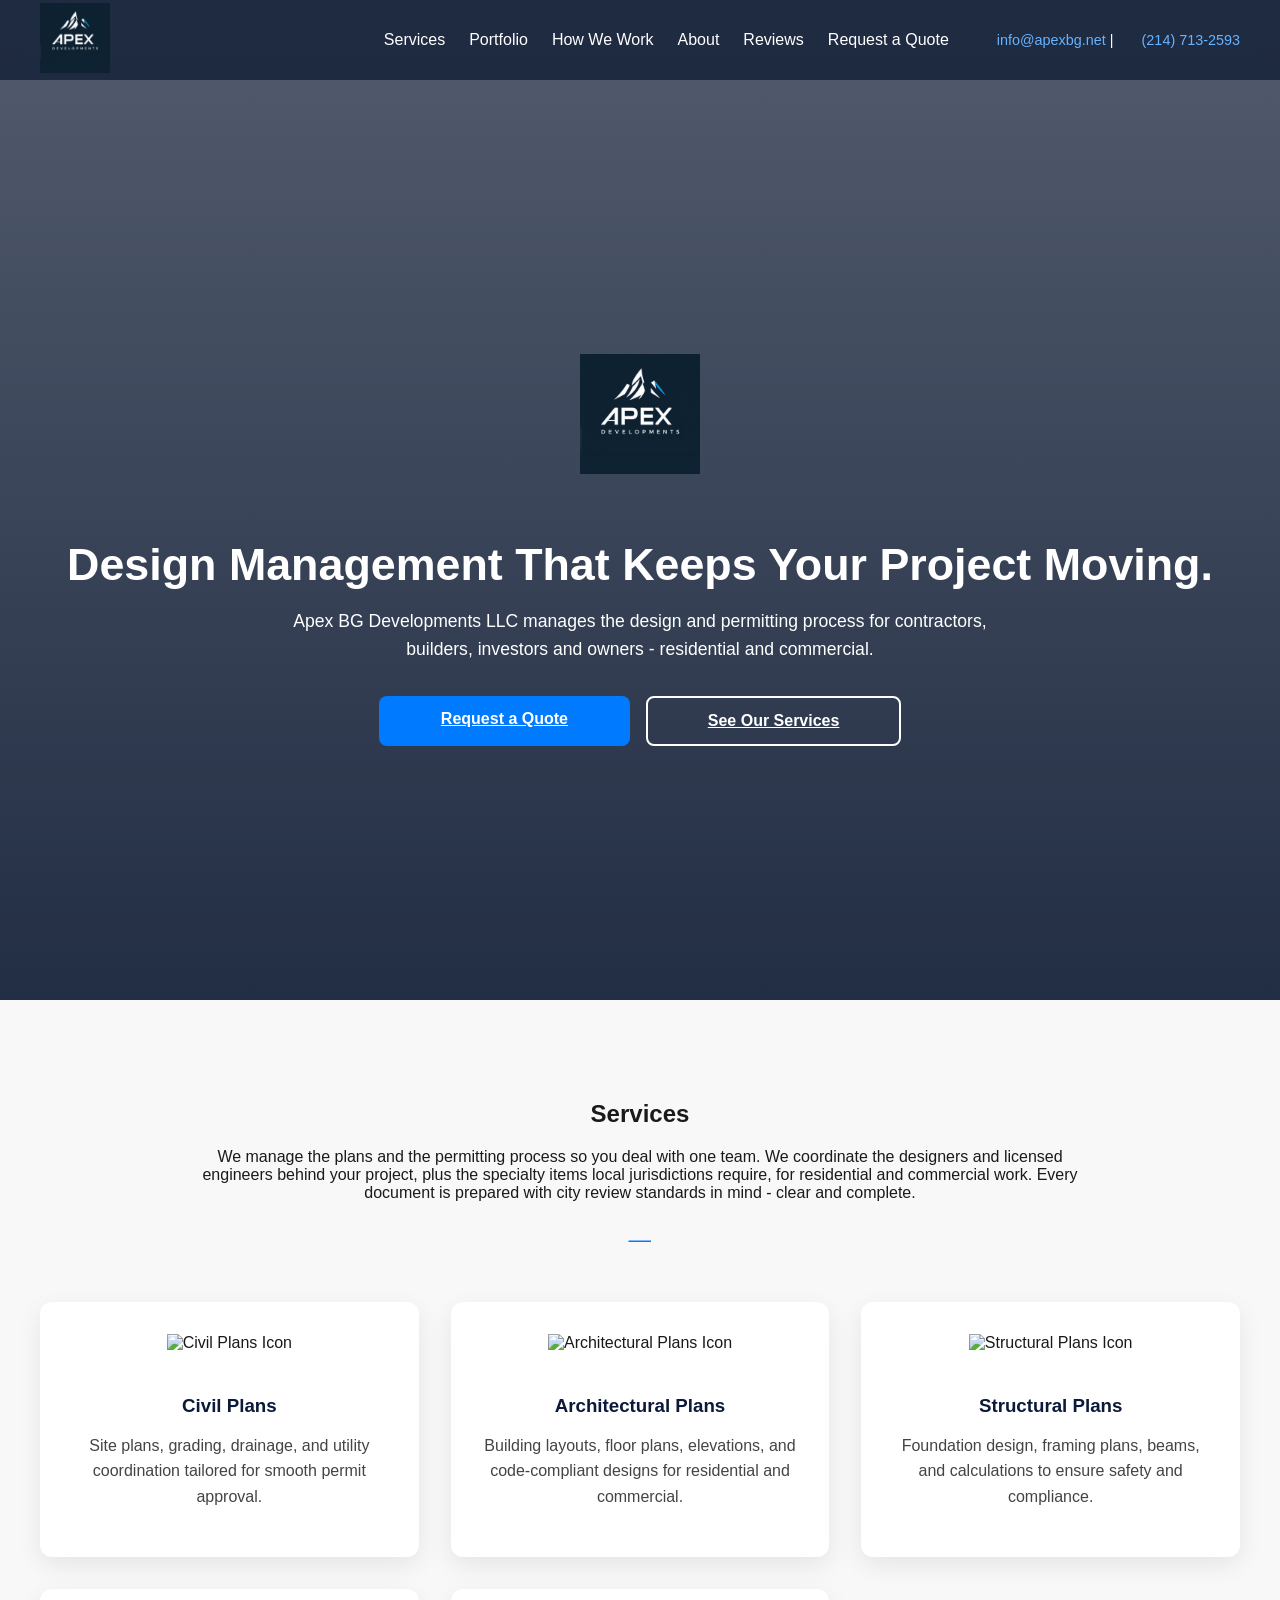
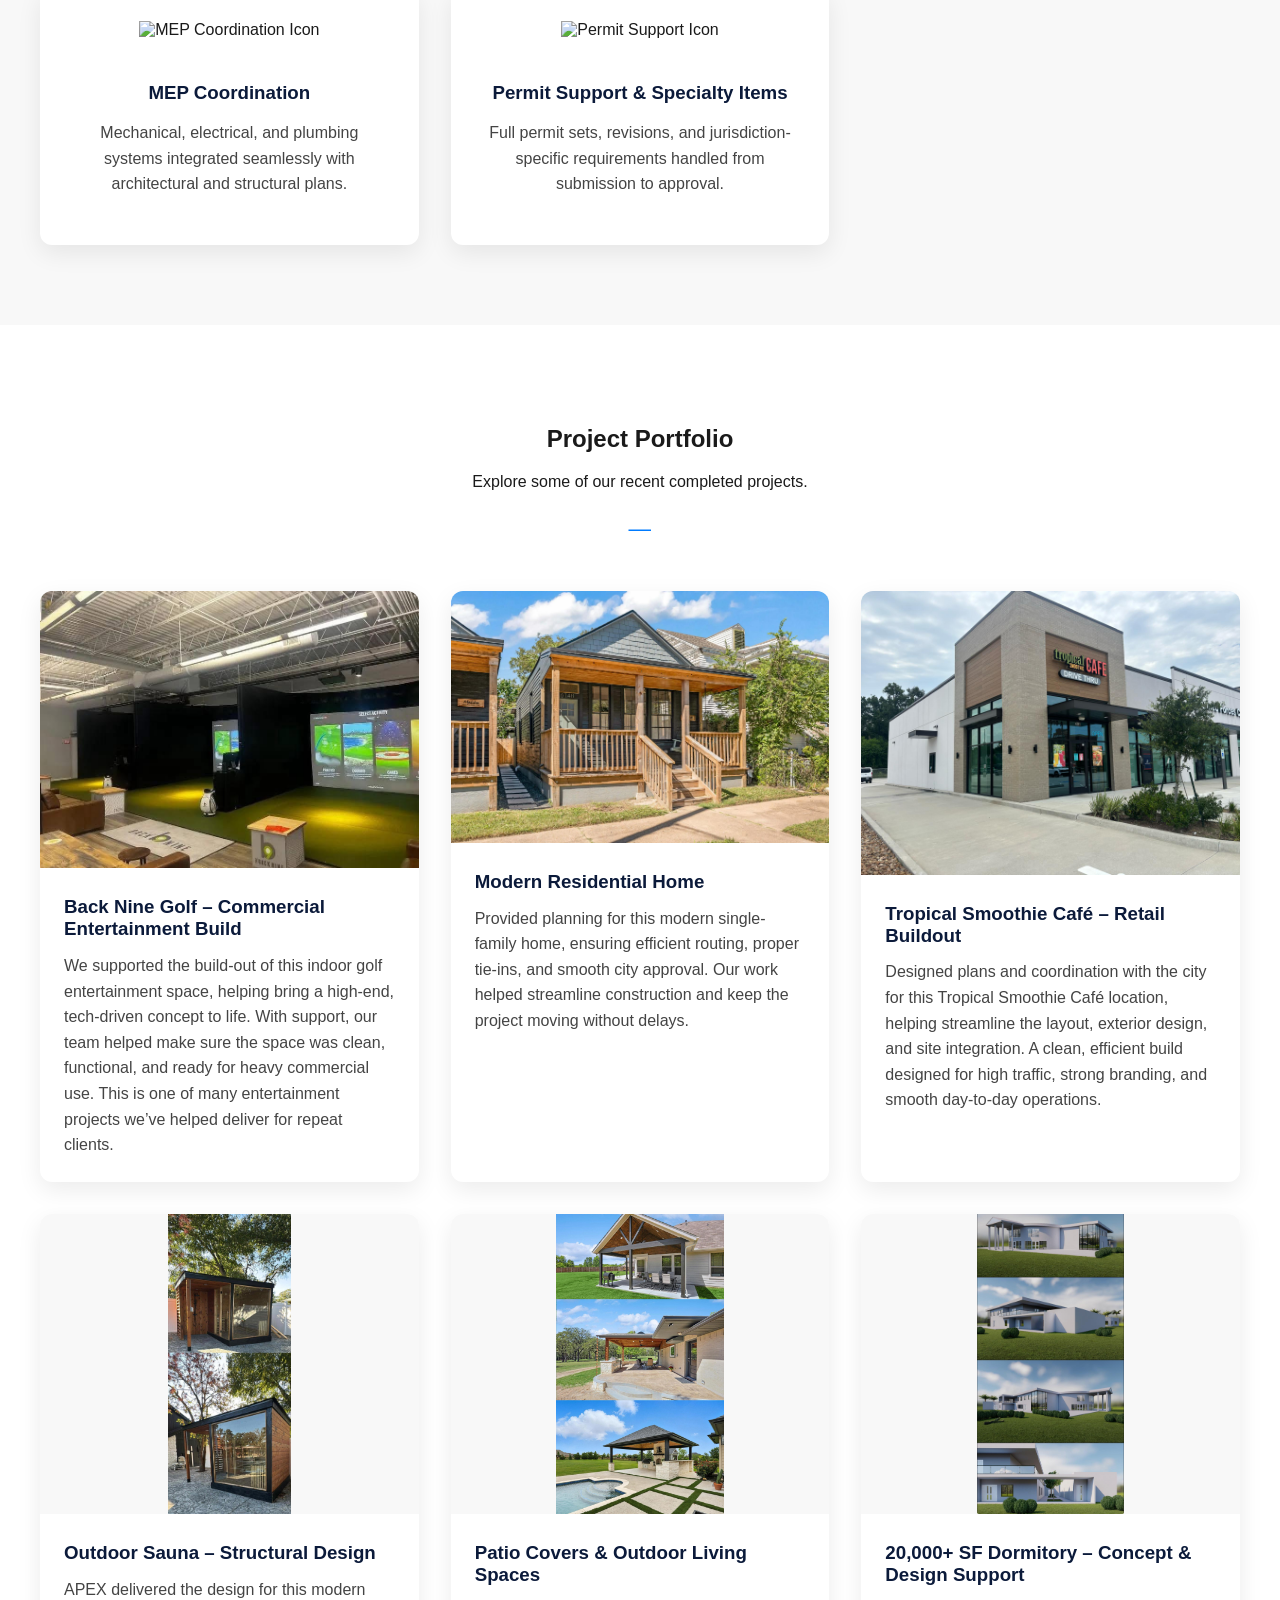
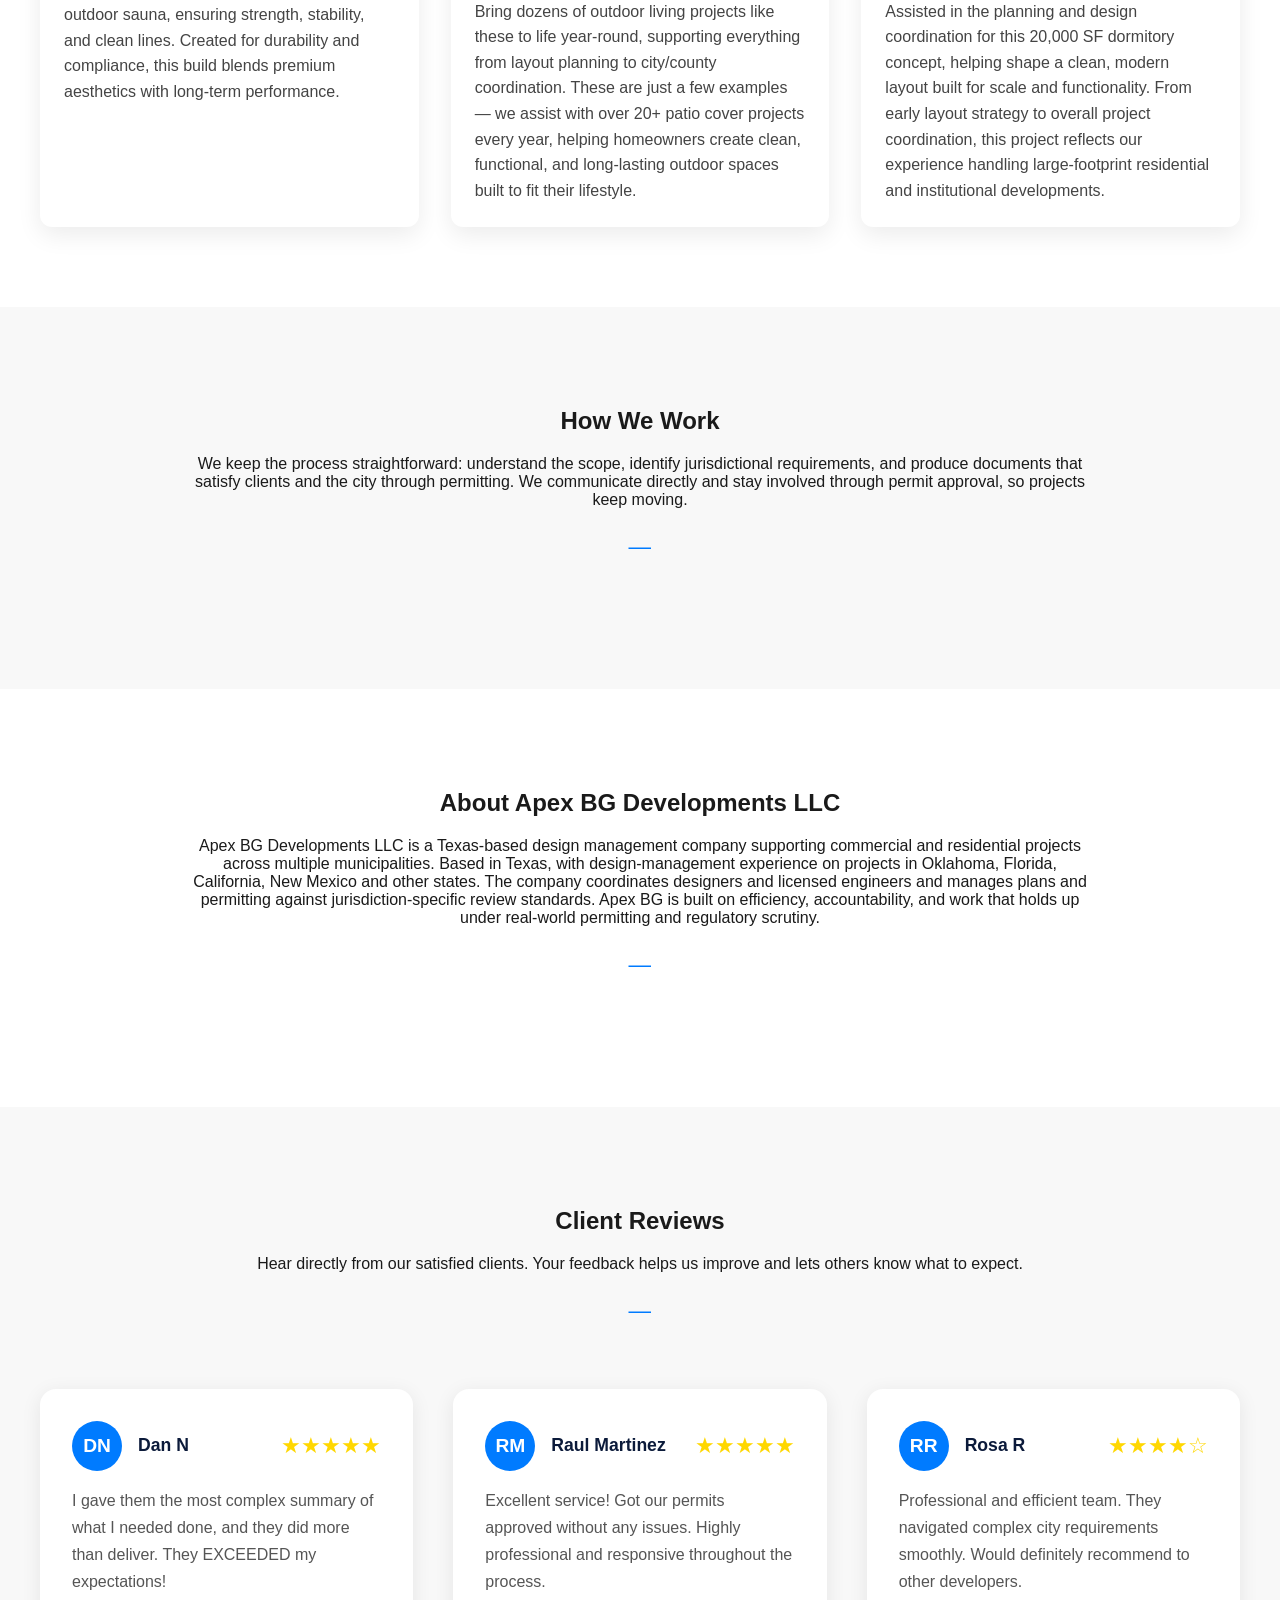
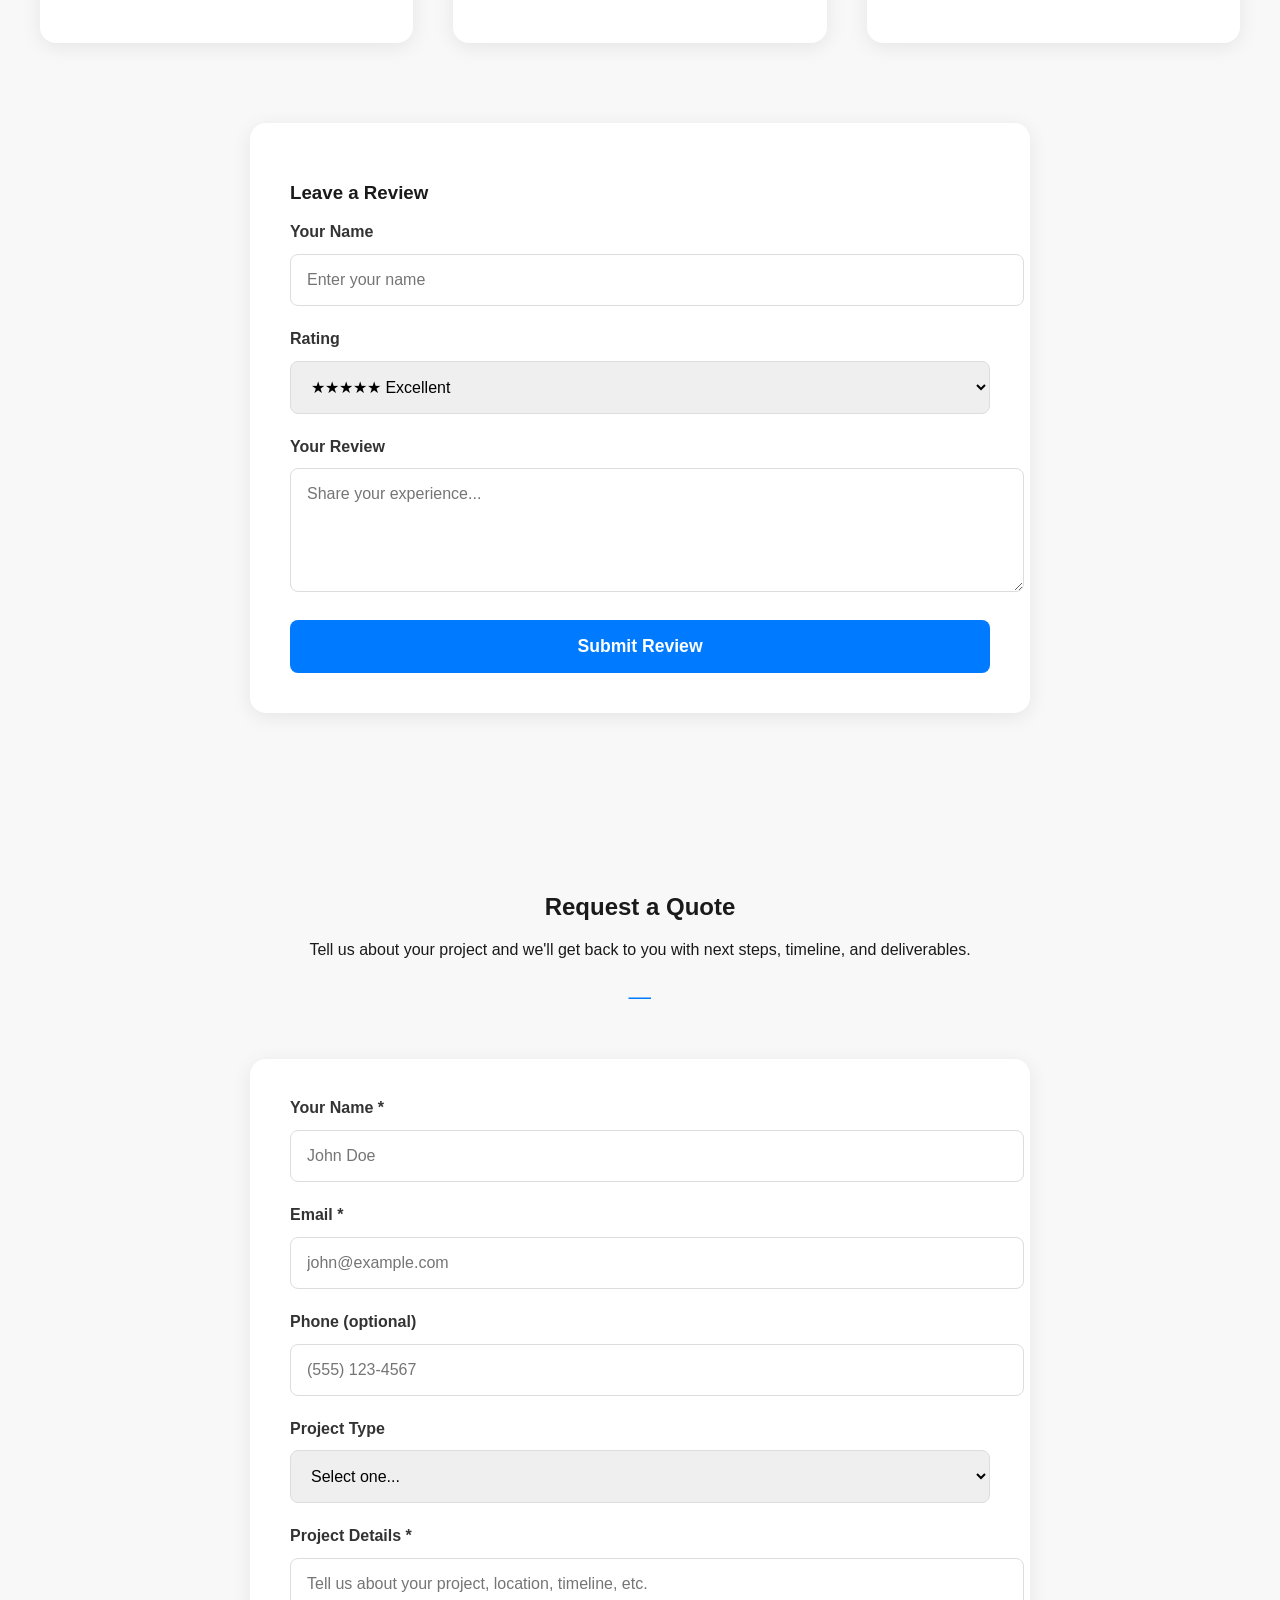
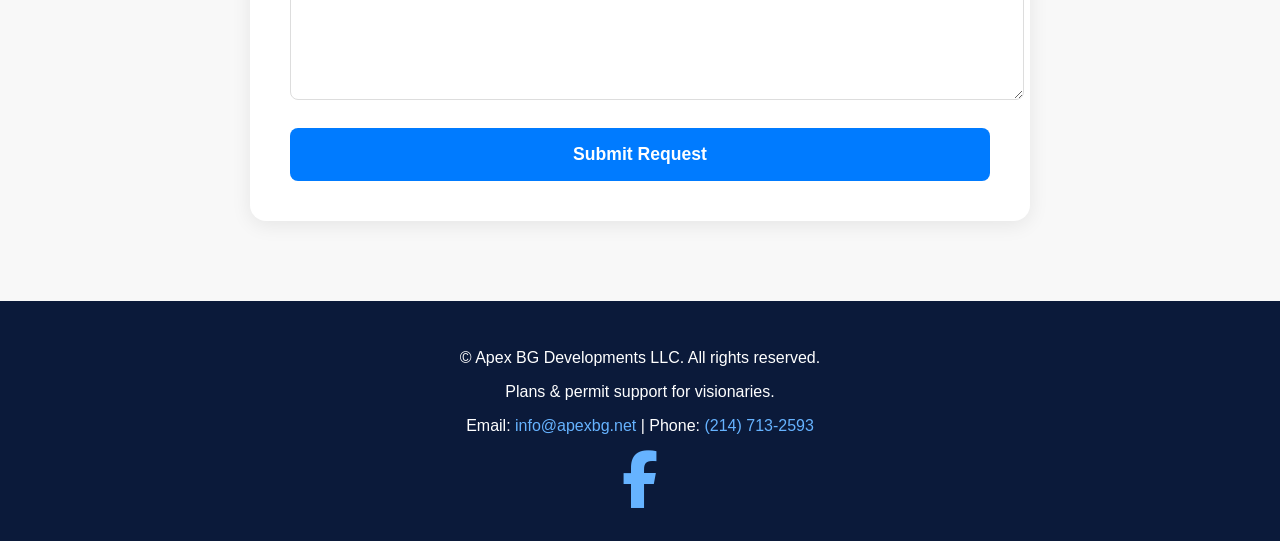
==== index.html @ b63be816 "Link service cards to discipline pages; make nav script dependency-free" ====
<!DOCTYPE html>
<html lang="en">
<head>
  <meta charset="UTF-8" />
  <title>Apex BG Developments LLC | Design Management & Permit Support - Dallas-Fort Worth</title>
  <meta name="viewport" content="width=device-width, initial-scale=1" />
  <meta name="description" content="Apex BG Developments LLC manages your project from plans to permit, coordinating designers and licensed engineers across civil, architectural, structural and MEP work. Based in Dallas-Fort Worth. Request a quote: (214) 713-2593." />
  <!-- AOS Animation Library -->
  <link href="https://unpkg.com/aos@2.3.4/dist/aos.css" rel="stylesheet" />
  <!-- Font Awesome for Facebook Icon -->
  <link rel="stylesheet" href="https://cdnjs.cloudflare.com/ajax/libs/font-awesome/6.5.0/css/all.min.css" />
  <style>
    body {
      margin: 0;
      font-family: 'Segoe UI', sans-serif;
      color: #1a1a1a;
      background-color: #fff;
      scroll-behavior: smooth;
    }
    header {
      position: fixed;
      width: 100%;
      top: 0;
      left: 0;
      background: rgba(10, 23, 48, 0.7);
      backdrop-filter: blur(10px);
      z-index: 1000;
      transition: background 0.3s ease;
    }
    header.scrolled {
      background: #0b1a3a;
    }
    .container {
      max-width: 1200px;
      margin: 0 auto;
      padding: 0 1.5rem;
    }
    .header-content {
      display: flex;
      justify-content: space-between;
      align-items: center;
      height: 80px;
    }
    .logo img {
      height: 70px;
    }
    .nav {
      display: flex;
      align-items: center;
    }
    .nav a {
      color: #fff;
      text-decoration: none;
      margin-left: 1.5rem;
      font-weight: 500;
      transition: color 0.3s;
    }
    .nav a:hover {
      color: #66b3ff;
    }
    /* Services dropdown */
    .nav-dropdown {
      position: relative;
      display: flex;
      align-items: center;
      height: 80px;
    }
    .dropdown-menu {
      display: none;
      position: absolute;
      top: 100%;
      left: 0;
      min-width: 260px;
      background: #0b1a3a;
      flex-direction: column;
      padding: 0.5rem 0;
      border-radius: 0 0 8px 8px;
      box-shadow: 0 10px 24px rgba(0,0,0,0.35);
    }
    .nav-dropdown:hover .dropdown-menu,
    .nav-dropdown:focus-within .dropdown-menu {
      display: flex;
    }
    .nav-dropdown.open .dropdown-menu {
      display: flex;
    }
    .nav .dropdown-menu a {
      margin-left: 0;
      padding: 0.75rem 1.25rem;
      white-space: nowrap;
    }
    .header-contact {
      color: #fff;
      font-size: 0.9rem;
      margin-left: 1.5rem;
      white-space: nowrap;
    }
    .header-contact a {
      color: #66b3ff;
      text-decoration: none;
    }
    .header-contact a:hover {
      text-decoration: underline;
    }

    /* Mobile Hamburger Menu */
    .menu-toggle {
      display: none;
      flex-direction: column;
      cursor: pointer;
      padding: 8px;
    }
    .menu-toggle span {
      background: #fff;
      height: 3px;
      width: 25px;
      margin: 4px 0;
      border-radius: 2px;
      transition: all 0.3s ease;
    }
    .menu-toggle.active span:nth-child(1) {
      transform: rotate(45deg) translate(6px, 6px);
    }
    .menu-toggle.active span:nth-child(2) {
      opacity: 0;
    }
    .menu-toggle.active span:nth-child(3) {
      transform: rotate(-45deg) translate(6px, -6px);
    }

    /* HERO */
    .hero {
      background: linear-gradient(rgba(10, 23, 48, 0.7), rgba(10, 23, 48, 0.9)),
      url('https://images.unsplash.com/photo-1504386106331-3e4e71712b38?auto=format&fit=crop&w=1920&q=80')
        center/cover no-repeat;
      color: #fff;
      display: flex;
      align-items: center;
      min-height: 100vh;
      padding-top: 100px;
    }
    .hero-content {
      text-align: center;
      width: 100%;
    }
    .hero-text h1 {
      font-size: 2.8rem;
      margin-bottom: 1rem;
    }
    .hero-text p {
      line-height: 1.6;
      margin-bottom: 2rem;
      max-width: 700px;
      margin-left: auto;
      margin-right: auto;
      font-size: 1.1rem;
    }
    .hero-actions {
      display: flex;
      justify-content: center;
      flex-wrap: wrap;
      gap: 1rem;
    }
    .hero-actions .btn {
      padding: 0.9rem 1.6rem;
      border-radius: 8px;
      font-weight: bold;
      min-width: 200px;
    }
    .btn.primary {
      background: #007bff;
      color: #fff;
    }
    .btn.primary:hover {
      background: #339dff;
    }
    .btn.secondary {
      border: 2px solid #fff;
      color: #fff;
      background: transparent;
    }
    .btn.secondary:hover {
      background: #fff;
      color: #007bff;
    }

    /* SECTIONS */
    .section {
      padding: 80px 0;
    }
    .section-alt {
      background: #f8f8f8;
    }
    .section-header {
      text-align: center;
      margin-bottom: 3rem;
      max-width: 900px;
      margin-inline: auto;
    }
    .divider {
      margin: 1.5rem auto;
      text-align: center;
    }
    .divider span {
      color: #007bff;
      font-size: 1.5rem;
      letter-spacing: 3px;
    }

    /* SERVICES GRID */
    .services-grid {
      display: grid;
      grid-template-columns: repeat(auto-fit, minmax(280px, 1fr));
      gap: 2rem;
      margin-top: 3rem;
    }
    .service-item {
      text-align: center;
      padding: 2rem;
      background: #fff;
      border-radius: 12px;
      box-shadow: 0 8px 24px rgba(0,0,0,0.08);
      transition: transform 0.3s ease, box-shadow 0.3s ease;
    }
    .service-item:hover {
      transform: translateY(-8px);
      box-shadow: 0 16px 32px rgba(0,0,0,0.12);
    }
    .service-icon {
      width: 120px;
      height: 120px;
      margin: 0 auto 1.5rem;
      object-fit: contain;
    }
    .service-item h3 {
      margin-bottom: 1rem;
      color: #0b1a3a;
    }
    .service-item p {
      line-height: 1.6;
      color: #444;
    }

    .service-link {
      text-decoration: none;
      color: inherit;
      display: block;
    }
    .service-link .service-item {
      height: 100%;
      box-sizing: border-box;
    }

    /* PORTFOLIO */
    .portfolio-grid {
      display: grid;
      grid-template-columns: repeat(auto-fit, minmax(320px, 1fr));
      gap: 2rem;
      margin-top: 3rem;
    }
    .portfolio-item {
      background: #fff;
      border-radius: 12px;
      overflow: hidden;
      box-shadow: 0 8px 24px rgba(0,0,0,0.08);
      transition: transform 0.3s ease, box-shadow 0.3s ease;
    }
    .portfolio-item:hover {
      transform: translateY(-8px);
      box-shadow: 0 16px 32px rgba(0,0,0,0.12);
    }
    .portfolio-image {
      width: 100%;
      height: auto;
      max-height: 300px;
      object-fit: contain;
      background: #f8f8f8;
    }
    .portfolio-content {
      padding: 1.5rem;
    }
    .portfolio-content h3 {
      margin: 0 0 0.8rem;
      color: #0b1a3a;
    }
    .portfolio-content p {
      line-height: 1.6;
      color: #444;
      margin: 0;
    }

    /* REVIEWS */
    .reviews-container {
      display: grid;
      grid-template-columns: repeat(auto-fit, minmax(350px, 1fr));
      gap: 2.5rem;
      margin-top: 4rem;
    }
    .review-card {
      background: #fff;
      border-radius: 16px;
      padding: 2rem;
      box-shadow: 0 4px 20px rgba(0,0,0,0.08);
      transition: transform 0.3s ease;
    }
    .review-card:hover {
      transform: translateY(-5px);
    }
    .review-header {
      display: flex;
      align-items: center;
      gap: 1rem;
      margin-bottom: 1rem;
    }
    .review-avatar {
      width: 50px;
      height: 50px;
      border-radius: 50%;
      background: #007bff;
      color: #fff;
      display: flex;
      align-items: center;
      justify-content: center;
      font-weight: bold;
      font-size: 1.2rem;
      flex-shrink: 0;
    }
    .review-name {
      font-weight: 600;
      font-size: 1.1rem;
      color: #0b1a3a;
    }
    .review-rating {
      margin-left: auto;
      font-size: 1.4rem;
      color: #ffd700;
    }
    .review-text {
      line-height: 1.7;
      color: #555;
      font-size: 1rem;
    }
    .review-form-container {
      margin-top: 5rem;
      background: #fff;
      border-radius: 16px;
      padding: 2.5rem;
      box-shadow: 0 4px 20px rgba(0,0,0,0.08);
      max-width: 700px;
      margin-left: auto;
      margin-right: auto;
    }
    .review-form h3 {
      text-align: center;
      margin-bottom: 2rem;
      color: #0b1a3a;
      font-size: 1.5rem;
    }
    .review-form label {
      display: block;
      margin-bottom: 0.8rem;
      font-weight: 600;
      color: #333;
    }
    .review-form input,
    .review-form select,
    .review-form textarea {
      width: 100%;
      padding: 1rem;
      margin-bottom: 1.5rem;
      border: 1px solid #ddd;
      border-radius: 8px;
      font-family: inherit;
      font-size: 1rem;
    }
    .review-form input:focus,
    .review-form select:focus,
    .review-form textarea:focus {
      outline: none;
      border-color: #007bff;
      box-shadow: 0 0 0 3px rgba(0,123,255,0.1);
    }
    .review-form button {
      background: #007bff;
      color: #fff;
      padding: 1rem 2rem;
      border: none;
      border-radius: 8px;
      cursor: pointer;
      font-weight: bold;
      font-size: 1.1rem;
      transition: background 0.3s;
      width: 100%;
    }
    .review-form button:hover {
      background: #0056b3;
    }

    /* CONTACT FORM */
    .contact-form {
      max-width: 700px;
      margin: 0 auto;
      background: #fff;
      padding: 2.5rem;
      border-radius: 16px;
      box-shadow: 0 4px 20px rgba(0,0,0,0.08);
    }
    .contact-form label {
      display: block;
      margin-bottom: 0.8rem;
      font-weight: 600;
      color: #333;
    }
    .contact-form input,
    .contact-form select,
    .contact-form textarea {
      width: 100%;
      padding: 1rem;
      margin-bottom: 1.5rem;
      border: 1px solid #ddd;
      border-radius: 8px;
      font-family: inherit;
      font-size: 1rem;
    }
    .contact-form input:focus,
    .contact-form select:focus,
    .contact-form textarea:focus {
      outline: none;
      border-color: #007bff;
      box-shadow: 0 0 0 3px rgba(0,123,255,0.1);
    }
    .contact-form button {
      background: #007bff;
      color: #fff;
      padding: 1rem 2rem;
      border: none;
      border-radius: 8px;
      cursor: pointer;
      font-weight: bold;
      font-size: 1.1rem;
      transition: background 0.3s;
      width: 100%;
    }
    .contact-form button:hover {
      background: #0056b3;
    }

    /* FOOTER - With Facebook icon */
    .site-footer {
      background: #0b1a3a;
      color: #fff;
      text-align: center;
      padding: 2rem 0;
    }
    .footer-contact {
      margin-top: 1rem;
      font-size: 1rem;
    }
    .footer-contact a {
      color: #66b3ff;
      text-decoration: none;
    }
    .footer-contact a:hover {
      text-decoration: underline;
    }
    .social-icons {
      margin-top: 1rem;
    }
    .social-icons a {
      color: #66b3ff;
      font-size: 1.8rem;
      margin: 0 0.5rem;
      transition: color 0.3s;
    }
    .social-icons a:hover {
      color: #3b5998; /* Facebook blue */
    }

    /* RESPONSIVE IMPROVEMENTS */
    @media (max-width: 992px) {
      .header-contact {
        display: none;
      }
      .nav a {
        margin-left: 1rem;
      }
    }
    @media (max-width: 768px) {
      .menu-toggle {
        display: flex;
      }
      .nav {
        position: absolute;
        top: 80px;
        left: 0;
        width: 100%;
        background: #0b1a3a;
        flex-direction: column;
        max-height: 0;
        overflow: hidden;
        transition: max-height 0.4s ease;
      }
      .nav.active {
        max-height: 1000px;
      }
      .nav a {
        padding: 1.2rem;
        margin: 0;
        width: 100%;
        text-align: center;
        border-bottom: 1px solid rgba(255,255,255,0.1);
      }
      .nav-dropdown {
        flex-direction: column;
        width: 100%;
        height: auto;
      }
      .dropdown-menu {
        position: static;
        display: flex;
        min-width: 0;
        width: 100%;
        background: rgba(255,255,255,0.05);
        border-radius: 0;
        box-shadow: none;
        padding: 0;
      }
      .dropdown-menu a {
        font-size: 0.92rem;
        padding: 1rem;
        color: #cfe1ff;
      }
      .hero-text h1 {
        font-size: 2.3rem;
      }
      .hero-actions {
        flex-direction: column;
        align-items: center;
      }
      .hero-actions .btn {
        width: 80%;
        max-width: 300px;
      }
      .logo img {
        height: 55px;
      }
    }
    @media (max-width: 480px) {
      .hero-text h1 {
        font-size: 2rem;
      }
      .section {
        padding: 60px 0;
      }
    }
  </style>
</head>
<body>
  <!-- HEADER with Mobile Hamburger -->
  <header class="site-header" id="site-header">
    <div class="container header-content">
      <div class="logo">
        <img src="logo.png" alt="Apex BG Developments Logo" />
      </div>
      <div class="menu-toggle" id="menu-toggle" role="button" aria-label="Menu">
        <span></span>
        <span></span>
        <span></span>
      </div>
      <nav class="nav" id="nav-menu">
        <div class="nav-dropdown">
          <a href="#services">Services</a>
          <div class="dropdown-menu">
            <a href="structural-coordination.html">Structural Coordination</a>
            <a href="civil-coordination.html">Civil Plan Coordination</a>
            <a href="architectural-coordination.html">Architectural Plan Coordination</a>
            <a href="mep-coordination.html">MEP Coordination</a>
            <a href="permit-support.html">Permit Support</a>
          </div>
        </div>
        <a href="#portfolio">Portfolio</a>
        <a href="#process">How We Work</a>
        <a href="#about">About</a>
        <a href="#reviews">Reviews</a>
        <a href="#contact" class="nav-cta">Request a Quote</a>
        <div class="header-contact">
          <a href="mailto:info@apexbg.net">info@apexbg.net</a> | <a href="tel:+12147132593">(214) 713-2593</a>
        </div>
      </nav>
    </div>
  </header>

  <!-- HERO -->
  <section class="hero" id="hero">
    <div class="container hero-content" data-aos="fade-up">
      <div class="hero-text">
        <img src="logo.png" alt="Apex BG Developments" style="height:120px;margin-bottom:1.5rem;" />
        <h1>Design Management That Keeps Your Project Moving.</h1>
        <p>
          Apex BG Developments LLC manages the design and permitting process for contractors, builders, investors and owners - residential and commercial.
        </p>
        <div class="hero-actions">
          <a href="#contact" class="btn primary">Request a Quote</a>
          <a href="#services" class="btn secondary">See Our Services</a>
        </div>
      </div>
    </div>
  </section>

  <!-- MAIN CONTENT -->
  <main>
    <!-- SERVICES -->
    <section id="services" class="section section-alt" data-aos="fade-up">
      <div class="container">
        <div class="section-header">
          <h2>Services</h2>
          <p>
            We manage the plans and the permitting process so you deal with one team. We coordinate the
            designers and licensed engineers behind your project, plus the specialty items local jurisdictions
            require, for residential and commercial work. Every document is prepared with city review
            standards in mind - clear and complete.
          </p>
          <div class="divider"><span>⸻</span></div>
        </div>
        <div class="services-grid">
          <a href="civil-coordination.html" class="service-link">
              <div class="service-item">
                <img src="https://media.istockphoto.com/id/1474854515/vector/building-architecture-and-engineering-thin-line-icons-editable-stroke.jpg?s=612x612&w=0&k=20&c=B2UcKDj3jenq6HlTUJdfeULLC6fJ6EU6p6SE8SlvOWs=" alt="Civil Plans Icon" class="service-icon">
                <h3>Civil Plans</h3>
                <p>Site plans, grading, drainage, and utility coordination tailored for smooth permit approval.</p>
              </div>
          </a>
          <a href="architectural-coordination.html" class="service-link">
              <div class="service-item">
                <img src="https://media.istockphoto.com/id/1340093414/vector/interior-design-line-icons-vector-illustration-include-icon-architecture-blueprint-project.jpg?s=612x612&w=0&k=20&c=9Pn5gTDx-4-9oStC_SHsmA8c-7Sjeq-7nS-FqMSekDg=" alt="Architectural Plans Icon" class="service-icon">
                <h3>Architectural Plans</h3>
                <p>Building layouts, floor plans, elevations, and code-compliant designs for residential and commercial.</p>
              </div>
          </a>
          <a href="structural-coordination.html" class="service-link">
              <div class="service-item">
                <img src="https://media.istockphoto.com/id/1663675264/vector/beam-construction-icon-design-vector-flat-isolated-illustration.jpg?s=612x612&w=0&k=20&c=wQTW_vMhnZU26bnC5uYYXM-8Ee5h6qc_nedFW5nofNk=" alt="Structural Plans Icon" class="service-icon">
                <h3>Structural Plans</h3>
                <p>Foundation design, framing plans, beams, and calculations to ensure safety and compliance.</p>
              </div>
          </a>
          <a href="mep-coordination.html" class="service-link">
              <div class="service-item">
                <img src="https://img.freepik.com/free-vector/bundle-engineering-set-icons_24877-57318.jpg?semt=ais_hybrid&w=740&q=80" alt="MEP Coordination Icon" class="service-icon">
                <h3>MEP Coordination</h3>
                <p>Mechanical, electrical, and plumbing systems integrated seamlessly with architectural and structural plans.</p>
              </div>
          </a>
          <a href="permit-support.html" class="service-link">
              <div class="service-item">
                <img src="https://media.istockphoto.com/id/2148230612/vector/approval-icon-set.jpg?s=612x612&w=0&k=20&c=ExmKia2shljNCTIeWZeRGtuo8f0GOJtRMthm9V1ax4w=" alt="Permit Support Icon" class="service-icon">
                <h3>Permit Support & Specialty Items</h3>
                <p>Full permit sets, revisions, and jurisdiction-specific requirements handled from submission to approval.</p>
              </div>
          </a>
        </div>
      </div>
    </section>

    <!-- PORTFOLIO -->
    <section id="portfolio" class="section" data-aos="fade-up">
      <div class="container">
        <div class="section-header">
          <h2>Project Portfolio</h2>
          <p>
            Explore some of our recent completed projects.
          </p>
          <div class="divider"><span>⸻</span></div>
        </div>
        <div class="portfolio-grid">
          <div class="portfolio-item">
            <img src="project1.jpg" alt="Back Nine Golf – Commercial Entertainment Build" class="portfolio-image">
            <div class="portfolio-content">
              <h3>Back Nine Golf – Commercial Entertainment Build</h3>
              <p>We supported the build-out of this indoor golf entertainment space, helping bring a high-end, tech-driven concept to life. With support, our team helped make sure the space was clean, functional, and ready for heavy commercial use. This is one of many entertainment projects we’ve helped deliver for repeat clients.</p>
            </div>
          </div>
          <div class="portfolio-item">
            <img src="project2.jpg" alt="Modern Residential Home" class="portfolio-image">
            <div class="portfolio-content">
              <h3>Modern Residential Home</h3>
              <p>Provided planning for this modern single-family home, ensuring efficient routing, proper tie-ins, and smooth city approval. Our work helped streamline construction and keep the project moving without delays.</p>
            </div>
          </div>
          <div class="portfolio-item">
            <img src="project3.jpg" alt="Tropical Smoothie Café – Retail Buildout" class="portfolio-image">
            <div class="portfolio-content">
              <h3>Tropical Smoothie Café – Retail Buildout</h3>
              <p>Designed plans and coordination with the city for this Tropical Smoothie Café location, helping streamline the layout, exterior design, and site integration. A clean, efficient build designed for high traffic, strong branding, and smooth day-to-day operations.</p>
            </div>
          </div>
          <div class="portfolio-item">
            <img src="project4.png" alt="Outdoor Sauna – Structural Design" class="portfolio-image">
            <div class="portfolio-content">
              <h3>Outdoor Sauna – Structural Design</h3>
              <p>APEX delivered the design for this modern outdoor sauna, ensuring strength, stability, and clean lines. Created for durability and compliance, this build blends premium aesthetics with long-term performance.</p>
            </div>
          </div>
          <div class="portfolio-item">
            <img src="project5.png" alt="Patio Covers & Outdoor Living Spaces" class="portfolio-image">
            <div class="portfolio-content">
              <h3>Patio Covers & Outdoor Living Spaces</h3>
              <p>Bring dozens of outdoor living projects like these to life year-round, supporting everything from layout planning to city/county coordination. These are just a few examples — we assist with over 20+ patio cover projects every year, helping homeowners create clean, functional, and long-lasting outdoor spaces built to fit their lifestyle.</p>
            </div>
          </div>
          <div class="portfolio-item">
            <img src="project6.png" alt="20,000+ SF Dormitory – Concept & Design Support" class="portfolio-image">
            <div class="portfolio-content">
              <h3>20,000+ SF Dormitory – Concept & Design Support</h3>
              <p>Assisted in the planning and design coordination for this 20,000 SF dormitory concept, helping shape a clean, modern layout built for scale and functionality. From early layout strategy to overall project coordination, this project reflects our experience handling large-footprint residential and institutional developments.</p>
            </div>
          </div>
        </div>
      </div>
    </section>

    <!-- HOW WE WORK -->
    <section id="process" class="section section-alt" data-aos="fade-up">
      <div class="container">
        <div class="section-header">
          <h2>How We Work</h2>
          <p>
            We keep the process straightforward: understand the scope, identify jurisdictional requirements, and
            produce documents that satisfy clients and the city through permitting. We communicate directly and
            stay involved through permit approval, so projects keep moving.
          </p>
          <div class="divider"><span>⸻</span></div>
        </div>
      </div>
    </section>

    <!-- ABOUT -->
    <section id="about" class="section" data-aos="fade-up">
      <div class="container">
        <div class="section-header">
          <h2>About Apex BG Developments LLC</h2>
          <p>
            Apex BG Developments LLC is a Texas-based design management company supporting commercial and
            residential projects across multiple municipalities. Based in Texas, with design-management experience
            on projects in Oklahoma, Florida, California, New Mexico and other states. The company coordinates
            designers and licensed
            engineers and manages plans and permitting against jurisdiction-specific review standards. Apex BG is
            built on efficiency, accountability, and work that holds up under real-world permitting and regulatory
            scrutiny.
          </p>
          <div class="divider"><span>⸻</span></div>
        </div>
      </div>
    </section>

    <!-- REVIEWS -->
    <section id="reviews" class="section section-alt" data-aos="fade-up">
      <div class="container">
        <div class="section-header">
          <h2>Client Reviews</h2>
          <p>
            Hear directly from our satisfied clients. Your feedback helps us improve and lets others know what to expect.
          </p>
          <div class="divider"><span>⸻</span></div>
        </div>
        <div class="reviews-container" id="reviews-list">
          <div class="review-card">
            <div class="review-header">
              <div class="review-avatar">DN</div>
              <div>
                <div class="review-name">Dan N</div>
              </div>
              <div class="review-rating">★★★★★</div>
            </div>
            <p class="review-text">I gave them the most complex summary of what I needed done, and they did more than deliver. They EXCEEDED my expectations!</p>
          </div>
          <div class="review-card">
            <div class="review-header">
              <div class="review-avatar">RM</div>
              <div>
                <div class="review-name">Raul Martinez</div>
              </div>
              <div class="review-rating">★★★★★</div>
            </div>
            <p class="review-text">Excellent service! Got our permits approved without any issues. Highly professional and responsive throughout the process.</p>
          </div>
          <div class="review-card">
            <div class="review-header">
              <div class="review-avatar">RR</div>
              <div>
                <div class="review-name">Rosa R</div>
              </div>
              <div class="review-rating">★★★★☆</div>
            </div>
            <p class="review-text">Professional and efficient team. They navigated complex city requirements smoothly. Would definitely recommend to other developers.</p>
          </div>
        </div>
        <div class="review-form-container">
          <h3>Leave a Review</h3>
          <form class="review-form" id="review-form" action="https://formspree.io/f/xqekarzz" method="POST">
            <label for="name">Your Name</label>
            <input type="text" id="name" name="name" required placeholder="Enter your name">
            <label for="rating">Rating</label>
            <select id="rating" name="rating" required>
              <option value="5">★★★★★ Excellent</option>
              <option value="4">★★★★☆ Very Good</option>
              <option value="3">★★★☆☆ Good</option>
              <option value="2">★★☆☆☆ Fair</option>
              <option value="1">★☆☆☆☆ Poor</option>
            </select>
            <label for="comment">Your Review</label>
            <textarea id="comment" name="comment" rows="5" required placeholder="Share your experience..."></textarea>
            <button type="submit">Submit Review</button>
          </form>
        </div>
      </div>
    </section>

    <!-- CONTACT / REQUEST A QUOTE -->
    <section id="contact" class="section section-alt" data-aos="fade-up">
      <div class="container">
        <div class="section-header">
          <h2>Request a Quote</h2>
          <p>
            Tell us about your project and we'll get back to you with next steps, timeline, and deliverables.
          </p>
          <div class="divider"><span>⸻</span></div>
        </div>
        <form class="contact-form" id="contact-form" action="https://formspree.io/f/xqekarzz" method="POST">
          <label for="c-name">Your Name *</label>
          <input type="text" id="c-name" name="name" required placeholder="John Doe">
          <label for="c-email">Email *</label>
          <input type="email" id="c-email" name="email" required placeholder="john@example.com">
          <label for="c-phone">Phone (optional)</label>
          <input type="tel" id="c-phone" name="phone" placeholder="(555) 123-4567">
          <label for="c-project-type">Project Type</label>
          <select id="c-project-type" name="project-type">
            <option value="">Select one...</option>
            <option value="residential">Residential</option>
            <option value="commercial">Commercial (Restaurant, Office, etc.)</option>
            <option value="civil">Civil / Site Development</option>
            <option value="other">Other</option>
          </select>
          <label for="c-message">Project Details *</label>
          <textarea id="c-message" name="message" rows="6" required placeholder="Tell us about your project, location, timeline, etc."></textarea>
          <button type="submit">Submit Request</button>
        </form>
      </div>
    </section>
  </main>

  <!-- FOOTER - With Facebook icon linking to your personal page -->
  <footer class="site-footer">
    <div class="container">
      <p>© <span id="2025"></span> Apex BG Developments LLC. All rights reserved.</p>
      <p>Plans & permit support for visionaries.</p>
      <div class="footer-contact">
        <p>Email: <a href="mailto:info@apexbg.net">info@apexbg.net</a> | Phone: <a href="tel:+12147132593">(214) 713-2593</a></p>
      </div>
      <div class="social-icons">
        <a href="https://www.facebook.com/bobby.greene.568659" target="_blank" aria-label="Bobby Greene on Facebook">
          <i class="fab fa-facebook-f fa-2x"></i>
        </a>
      </div>
    </div>
  </footer>

  <!-- Scripts -->
  <script src="https://unpkg.com/aos@2.3.4/dist/aos.js"></script>
  <script>
    if (window.AOS) {
      AOS.init({ duration: 1000, once: true });
    }

    window.addEventListener("scroll", function() {
      const header = document.getElementById("site-header");
      if (header) header.classList.toggle("scrolled", window.scrollY > 50);
    });

    const yearEl = document.getElementById("year");
    if (yearEl) yearEl.textContent = new Date().getFullYear();
  </script>
  <script>
    // Navigation: mobile menu and Services dropdown (dependency-free, keep standalone)
    const menuToggle = document.getElementById('menu-toggle');
    const navMenu = document.getElementById('nav-menu');
    if (menuToggle && navMenu) {
      menuToggle.addEventListener('click', () => {
        menuToggle.classList.toggle('active');
        navMenu.classList.toggle('active');
      });
    }

    const servicesDropdown = document.querySelector('.nav-dropdown');
    const servicesToggle = servicesDropdown ? servicesDropdown.querySelector(':scope > a') : null;
    if (servicesDropdown && servicesToggle) {
      const mobileNav = window.matchMedia('(max-width: 768px)');
      servicesToggle.addEventListener('click', (e) => {
        if (mobileNav.matches) return;
        if (!servicesDropdown.classList.contains('open')) {
          e.preventDefault();
          servicesDropdown.classList.add('open');
        }
      });
      document.addEventListener('click', (e) => {
        if (!servicesDropdown.contains(e.target)) {
          servicesDropdown.classList.remove('open');
        }
      });
    }
  </script>
</body>

</html>
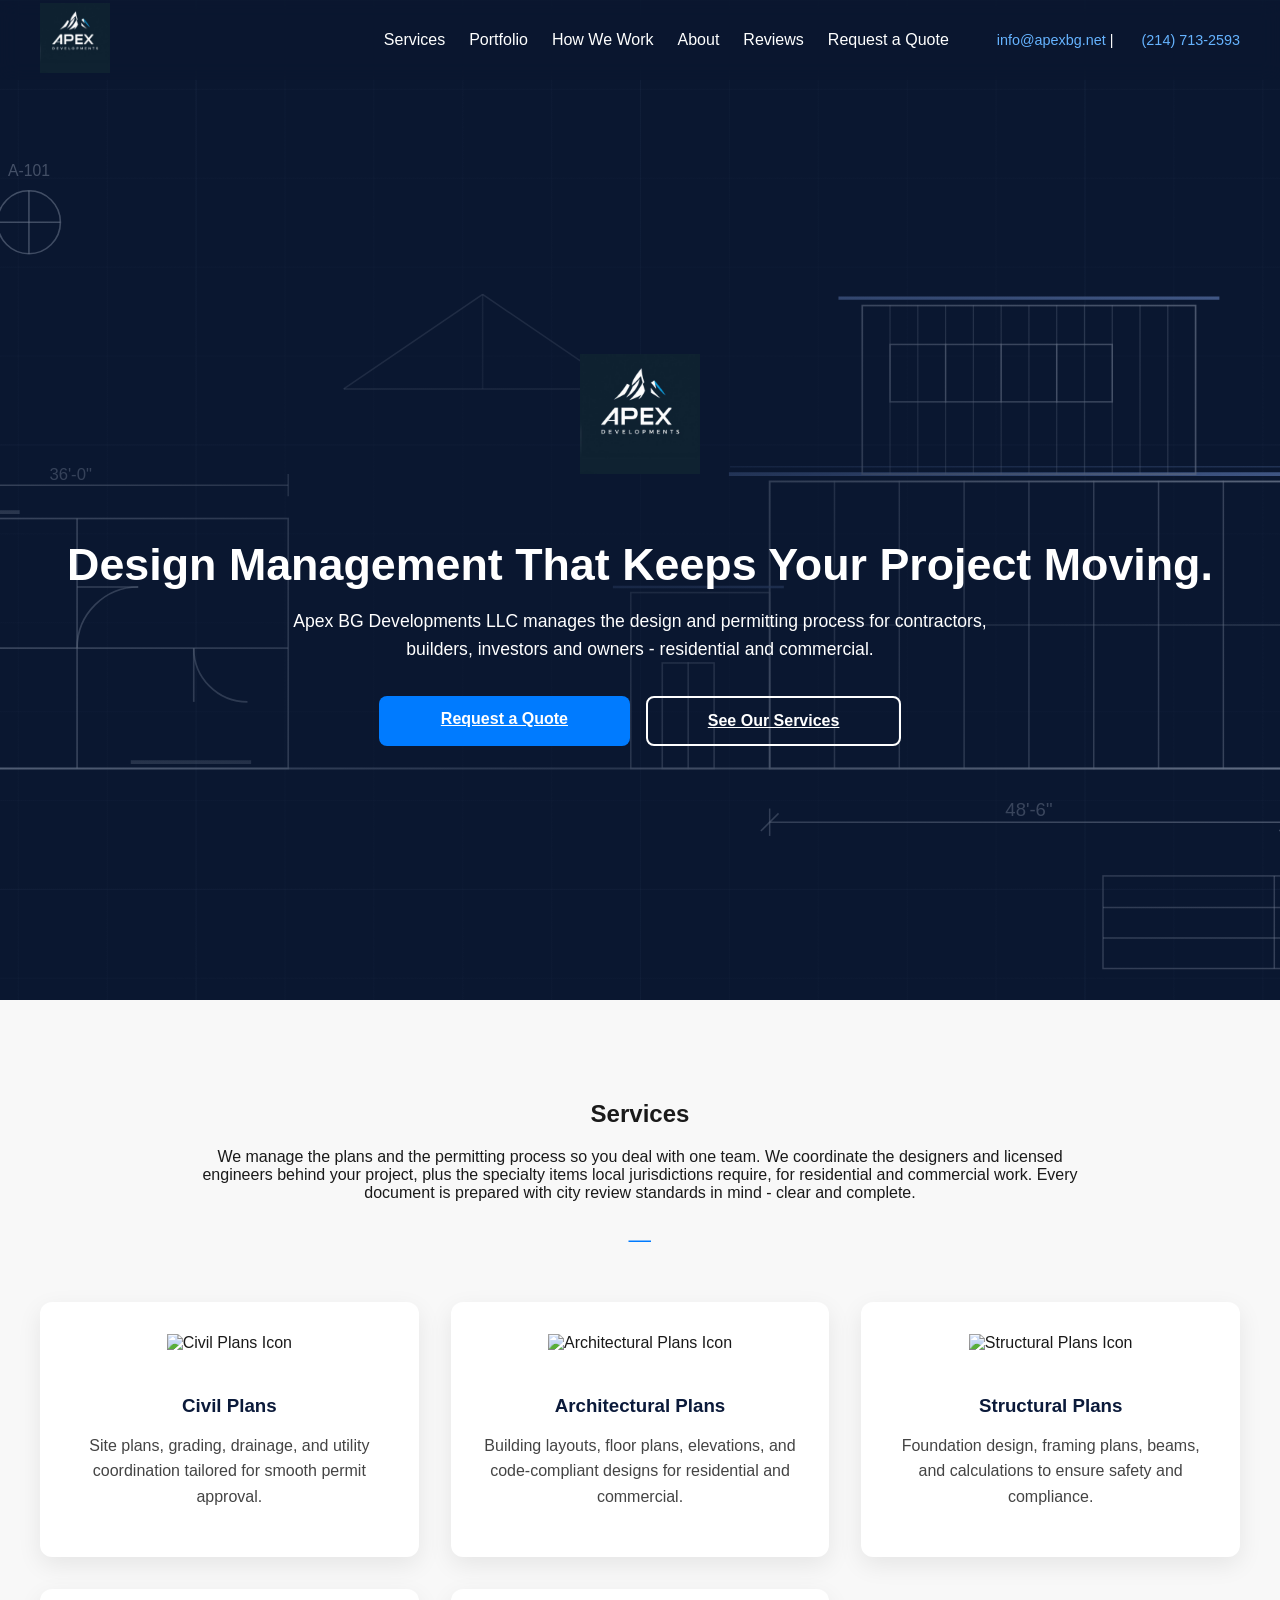
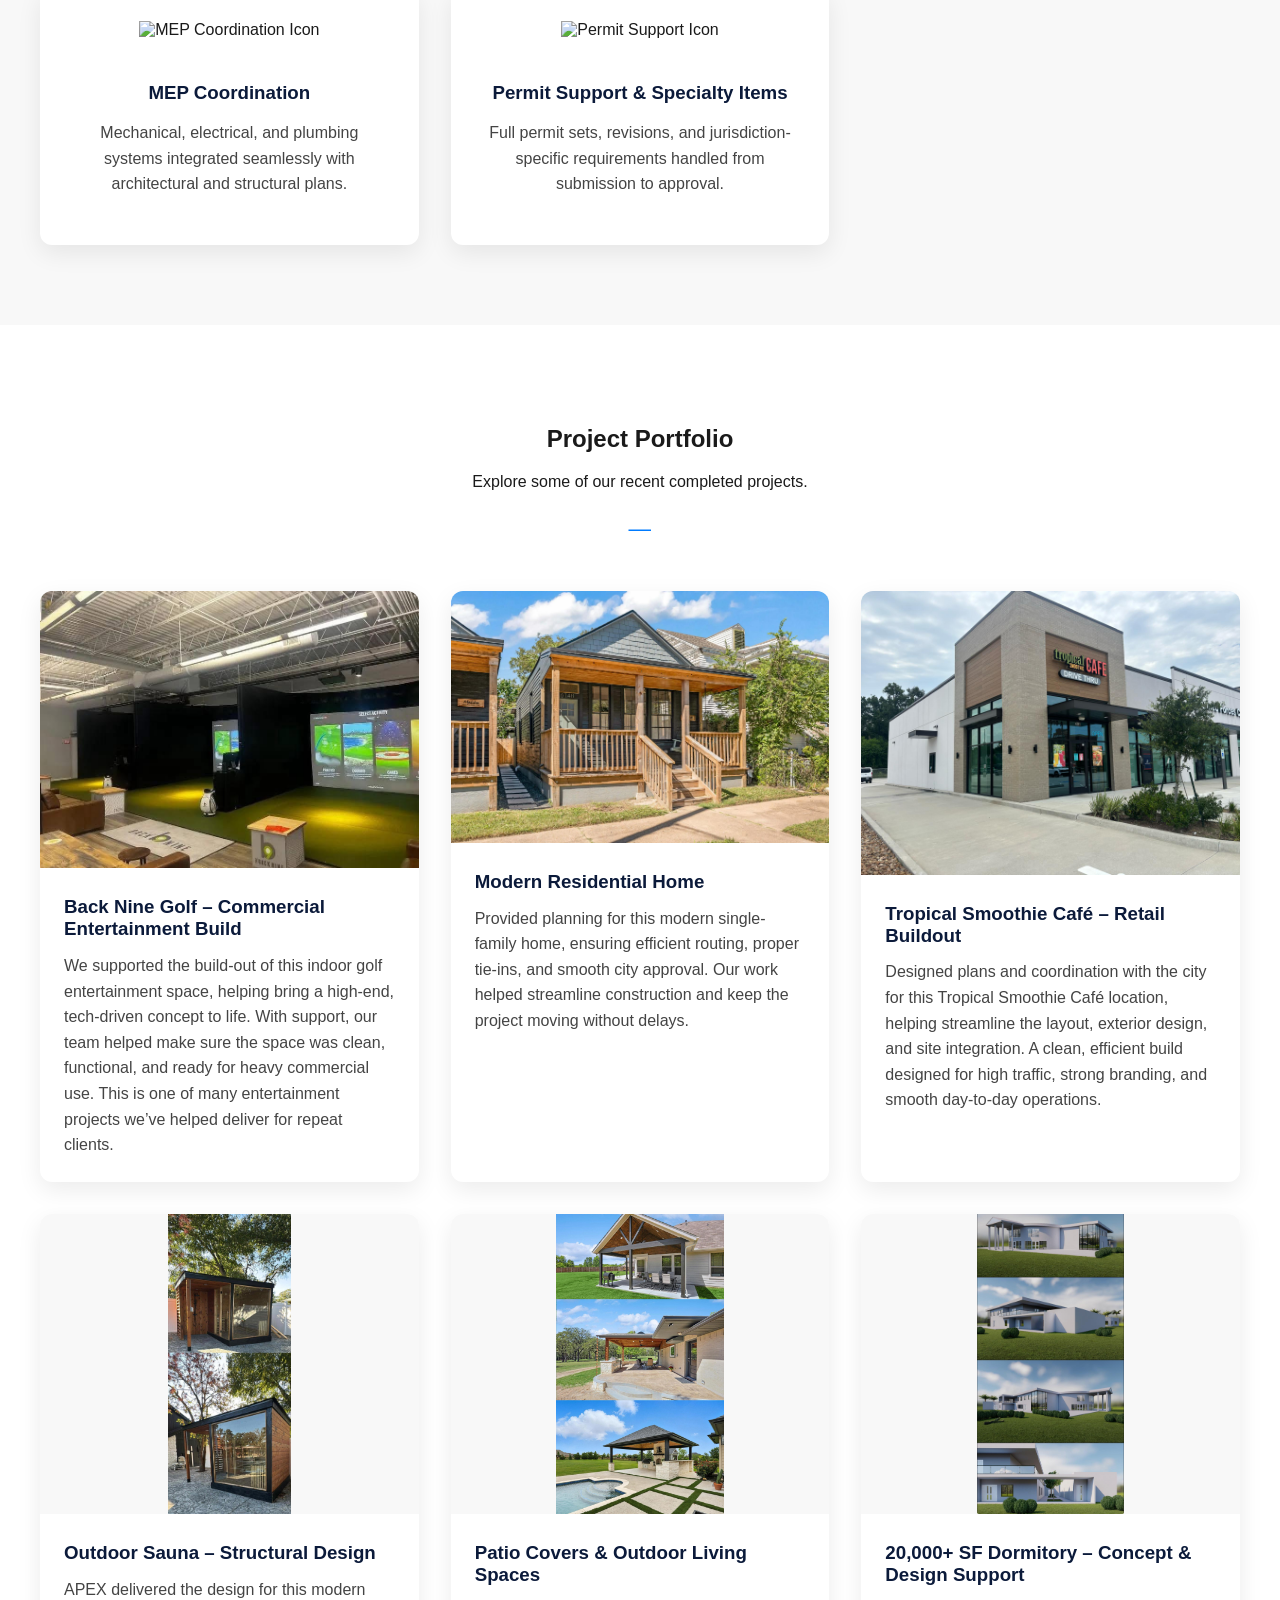
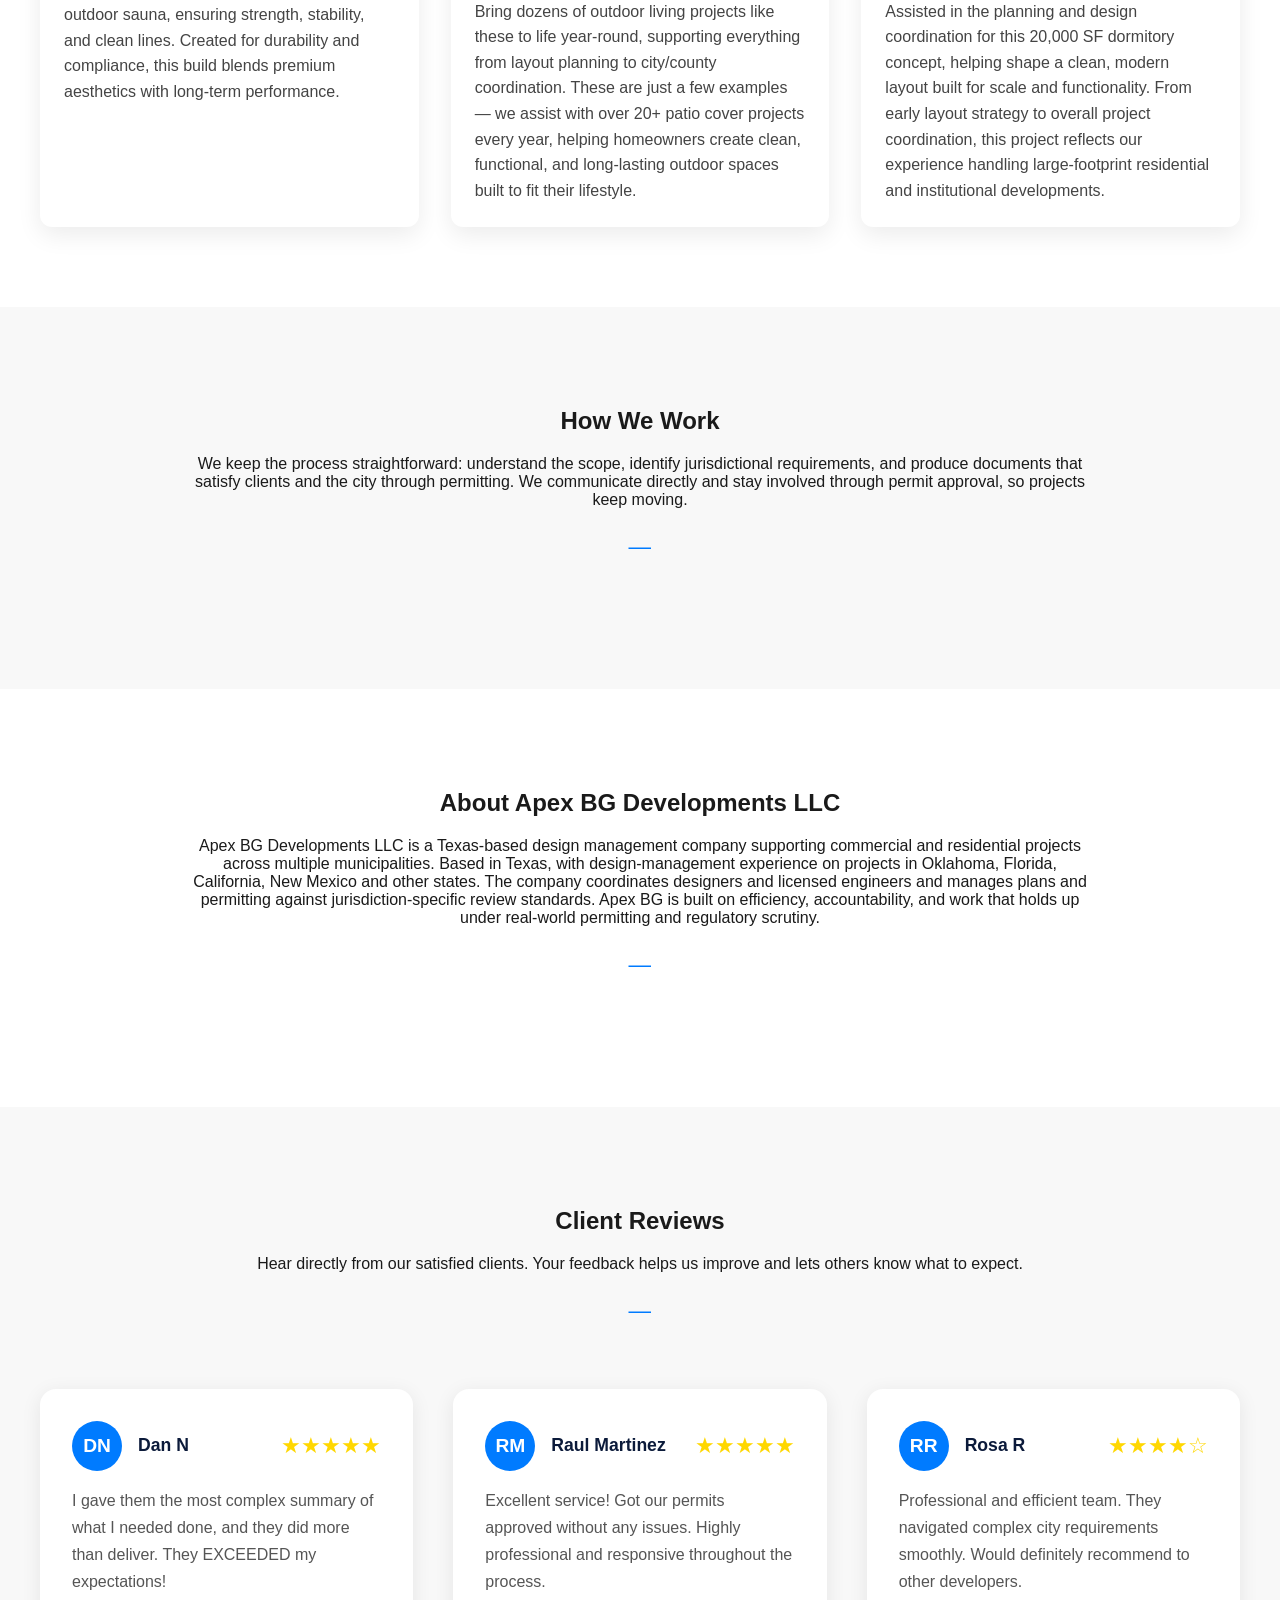
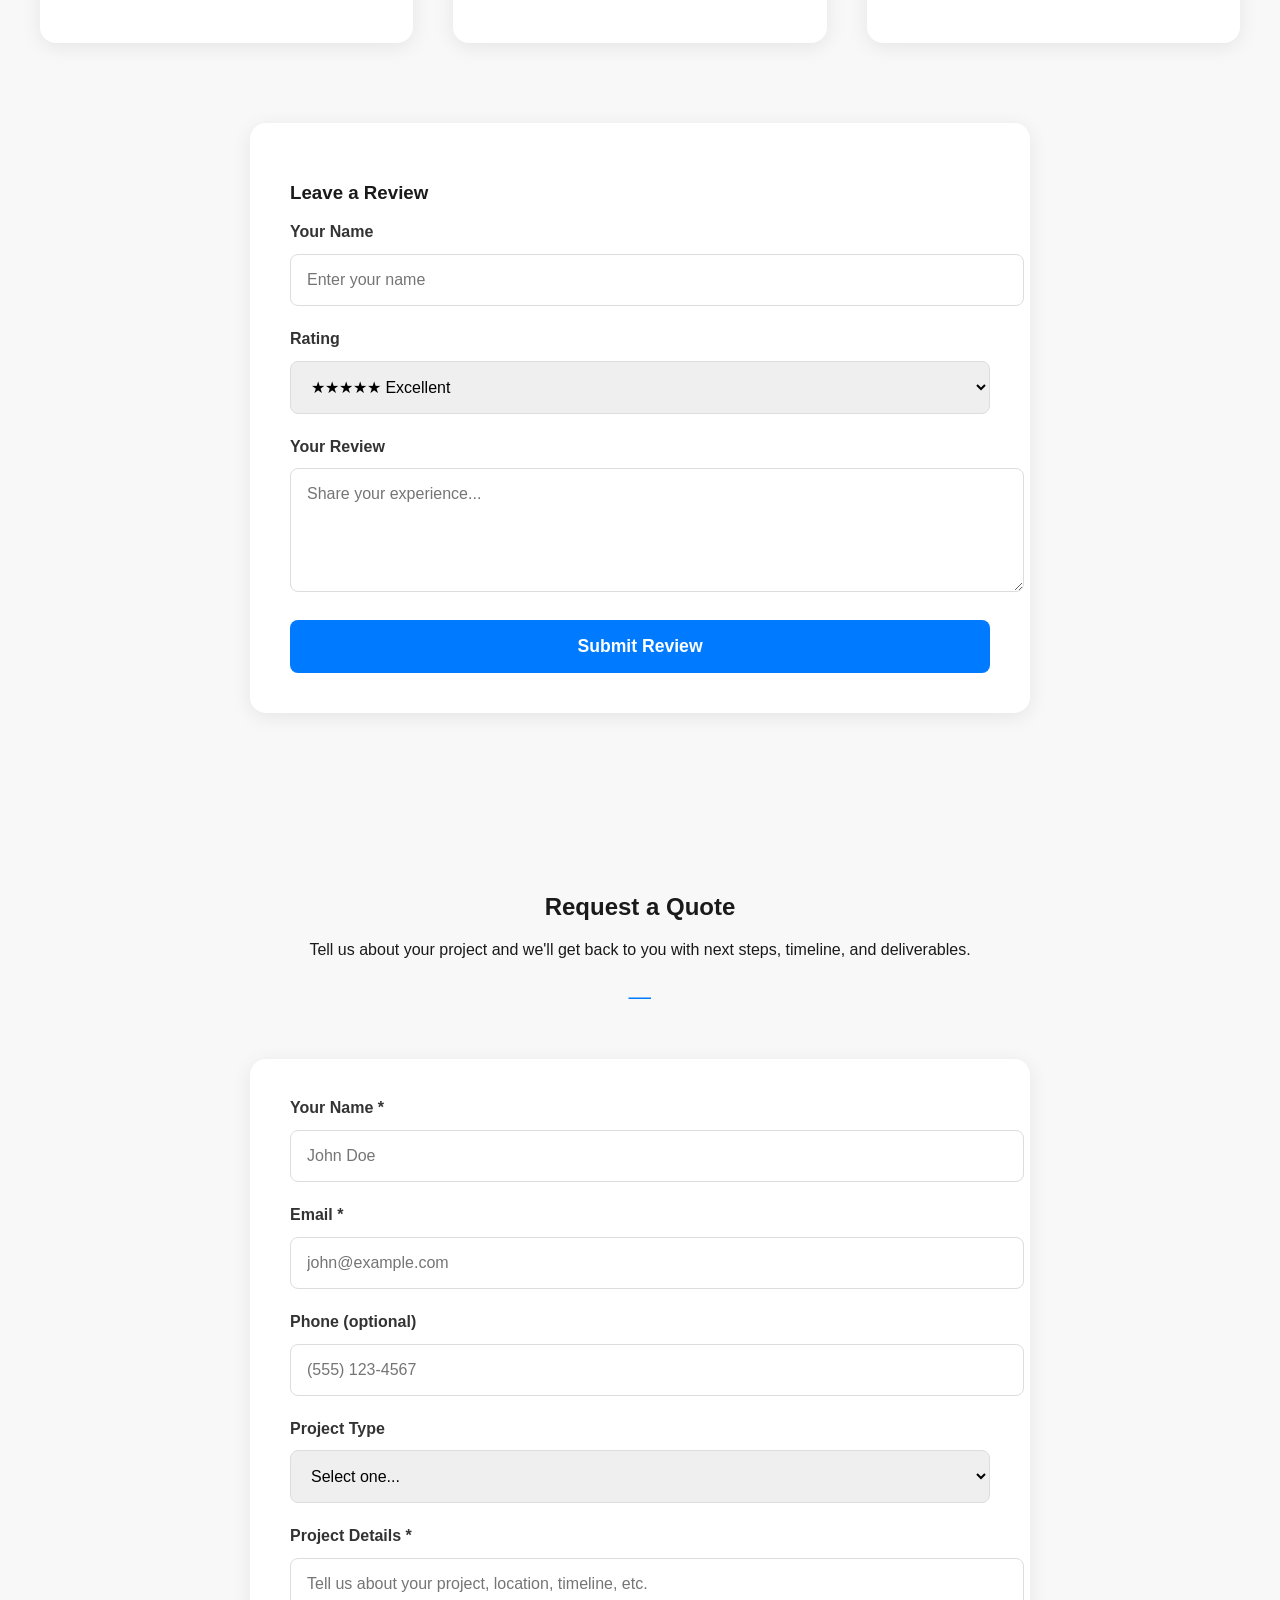
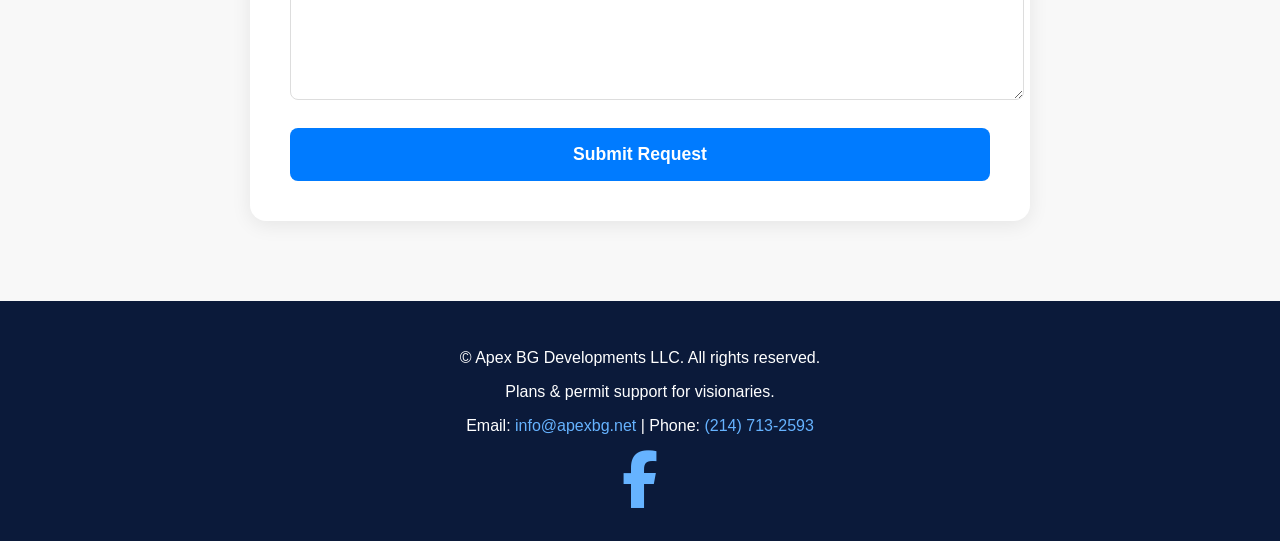
==== commit afb77c67: "Replace hero photo with blueprint background" ====
--- a/index.html
+++ b/index.html
@@ -130,9 +130,10 @@
 
     /* HERO */
     .hero {
-      background: linear-gradient(rgba(10, 23, 48, 0.7), rgba(10, 23, 48, 0.9)),
-      url('https://images.unsplash.com/photo-1504386106331-3e4e71712b38?auto=format&fit=crop&w=1920&q=80')
-        center/cover no-repeat;
+      background: radial-gradient(ellipse 70% 60% at 50% 55%, rgba(10, 23, 48, 0.82) 0%, rgba(10, 23, 48, 0.45) 65%, rgba(10, 23, 48, 0.28) 100%),
+      linear-gradient(rgba(10, 23, 48, 0.22), rgba(10, 23, 48, 0.35)),
+      url('blueprint.svg') center/cover no-repeat,
+      #0a1730;
       color: #fff;
       display: flex;
       align-items: center;
@@ -486,6 +487,12 @@
       }
     }
     @media (max-width: 768px) {
+      .hero {
+        background: radial-gradient(ellipse 80% 55% at 50% 55%, rgba(10, 23, 48, 0.85) 0%, rgba(10, 23, 48, 0.5) 70%, rgba(10, 23, 48, 0.35) 100%),
+        linear-gradient(rgba(10, 23, 48, 0.25), rgba(10, 23, 48, 0.4)),
+        url('blueprint.svg') 80% 50%/cover no-repeat,
+        #0a1730;
+      }
       .menu-toggle {
         display: flex;
       }
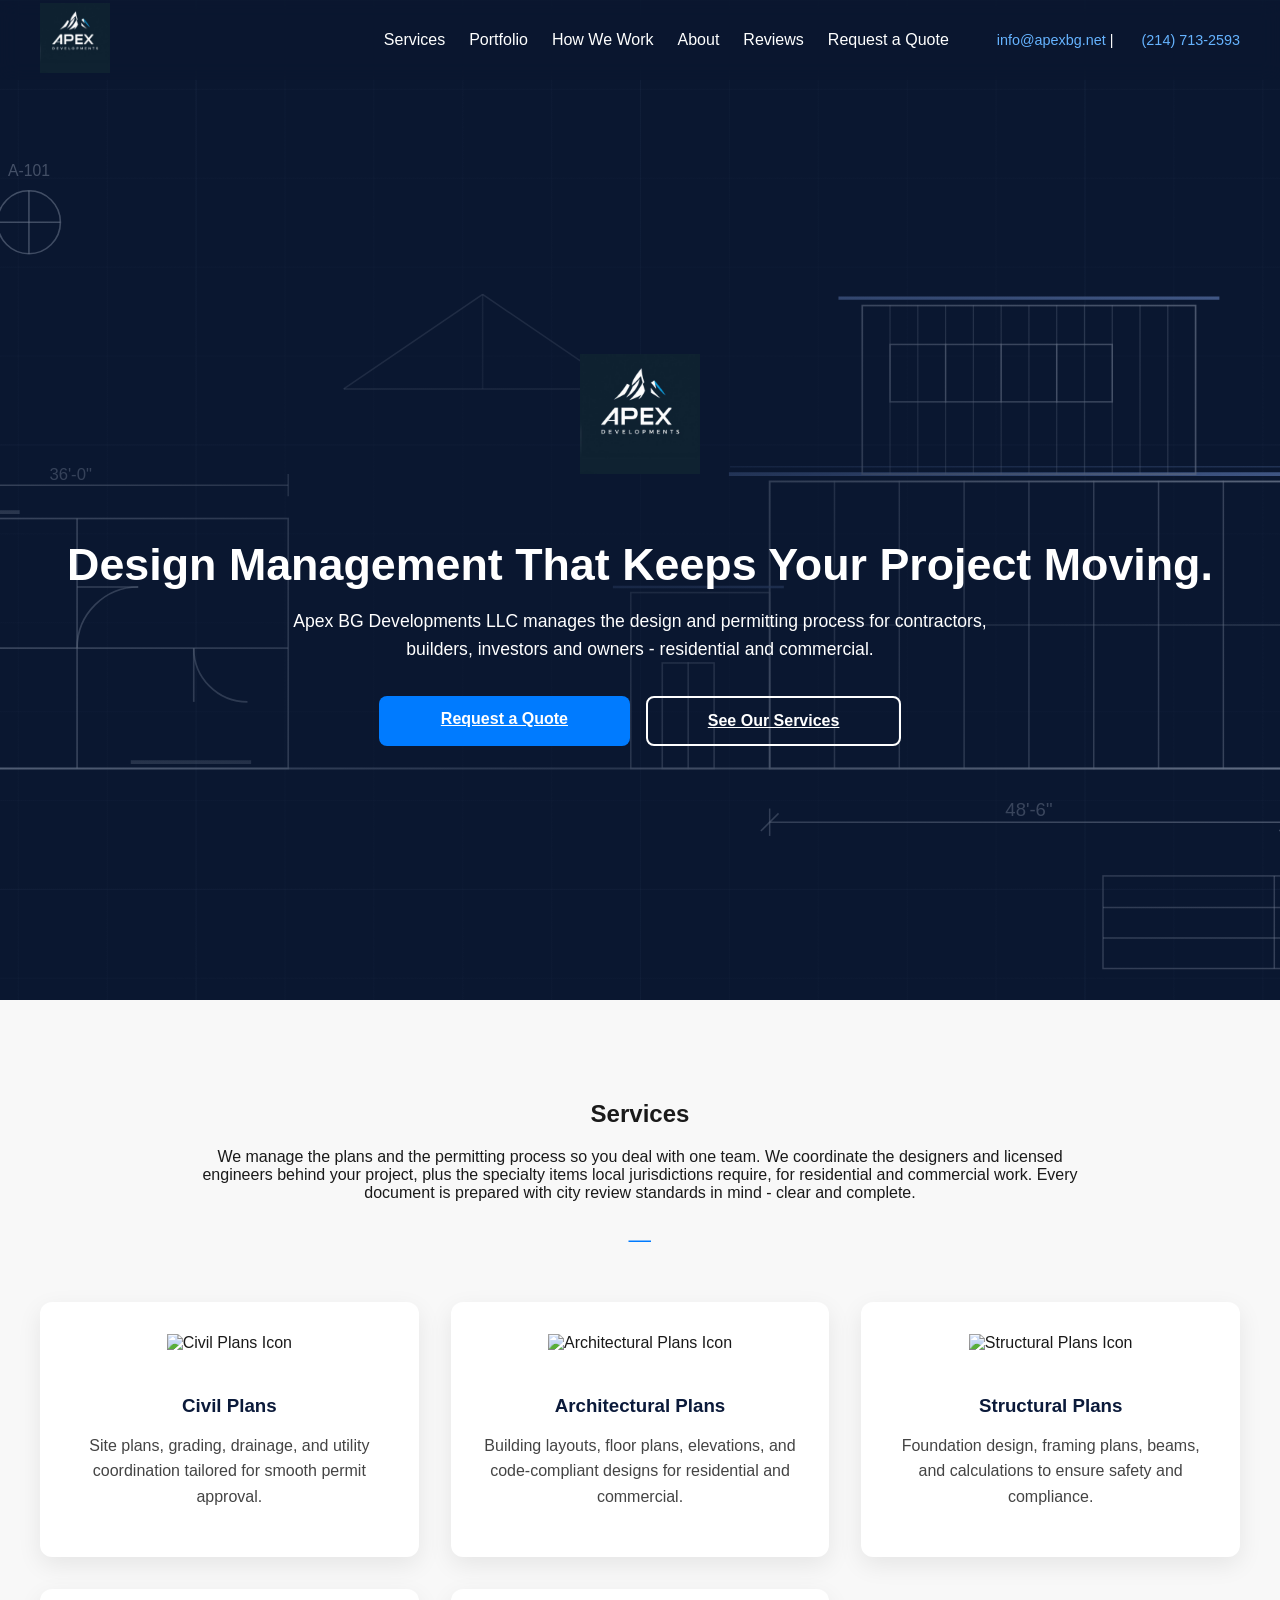
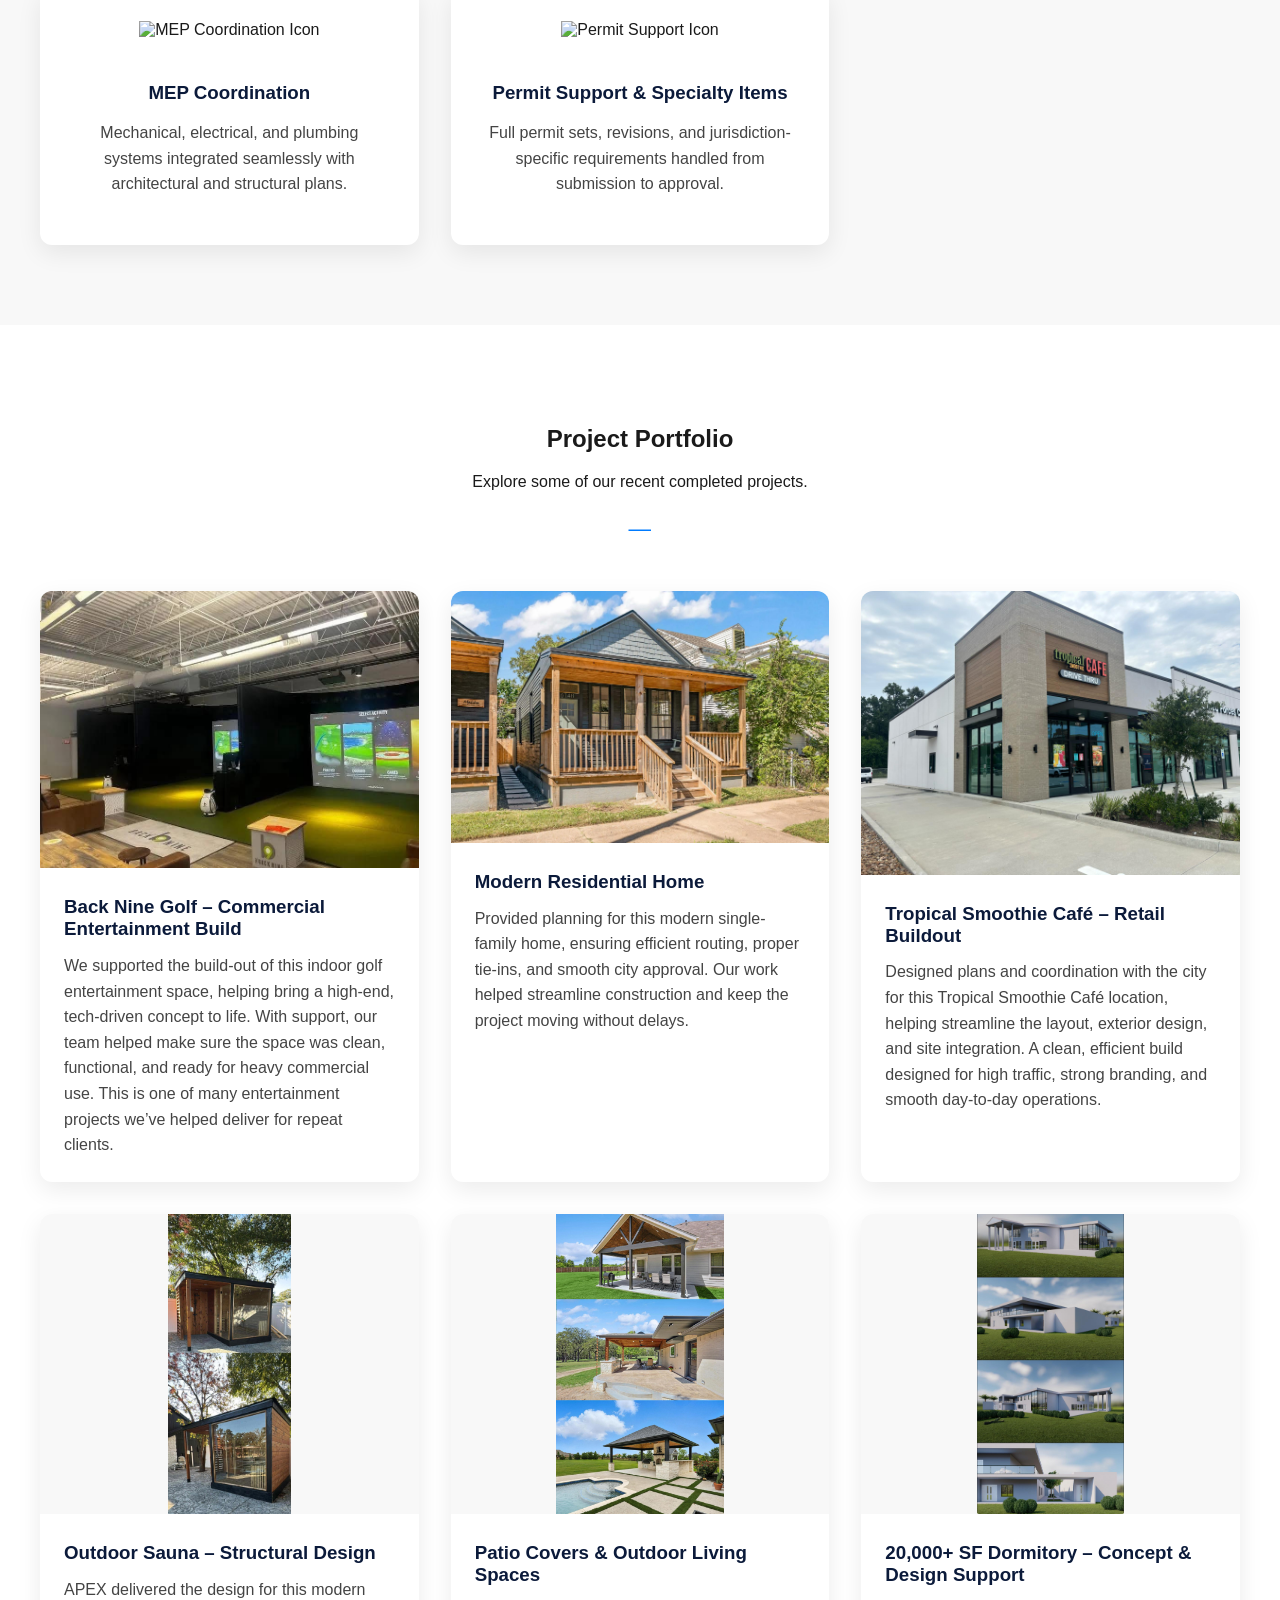
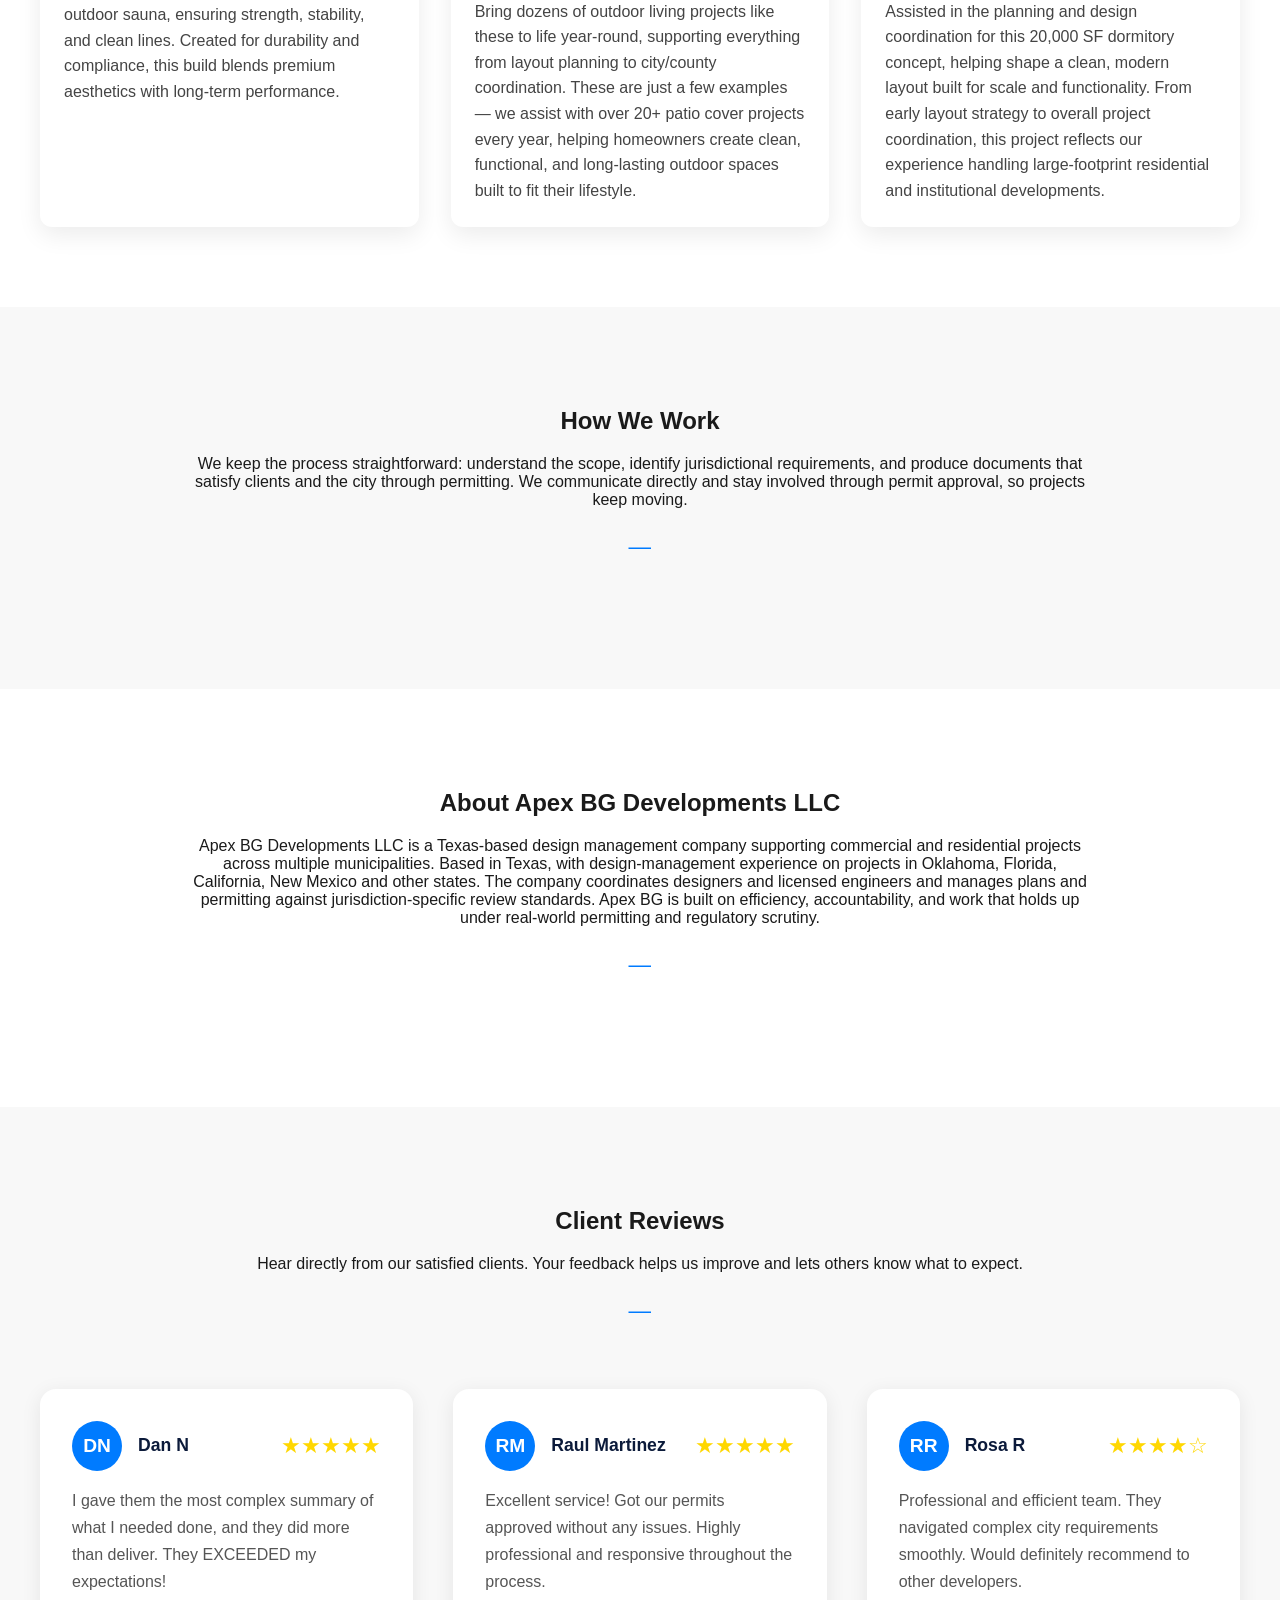
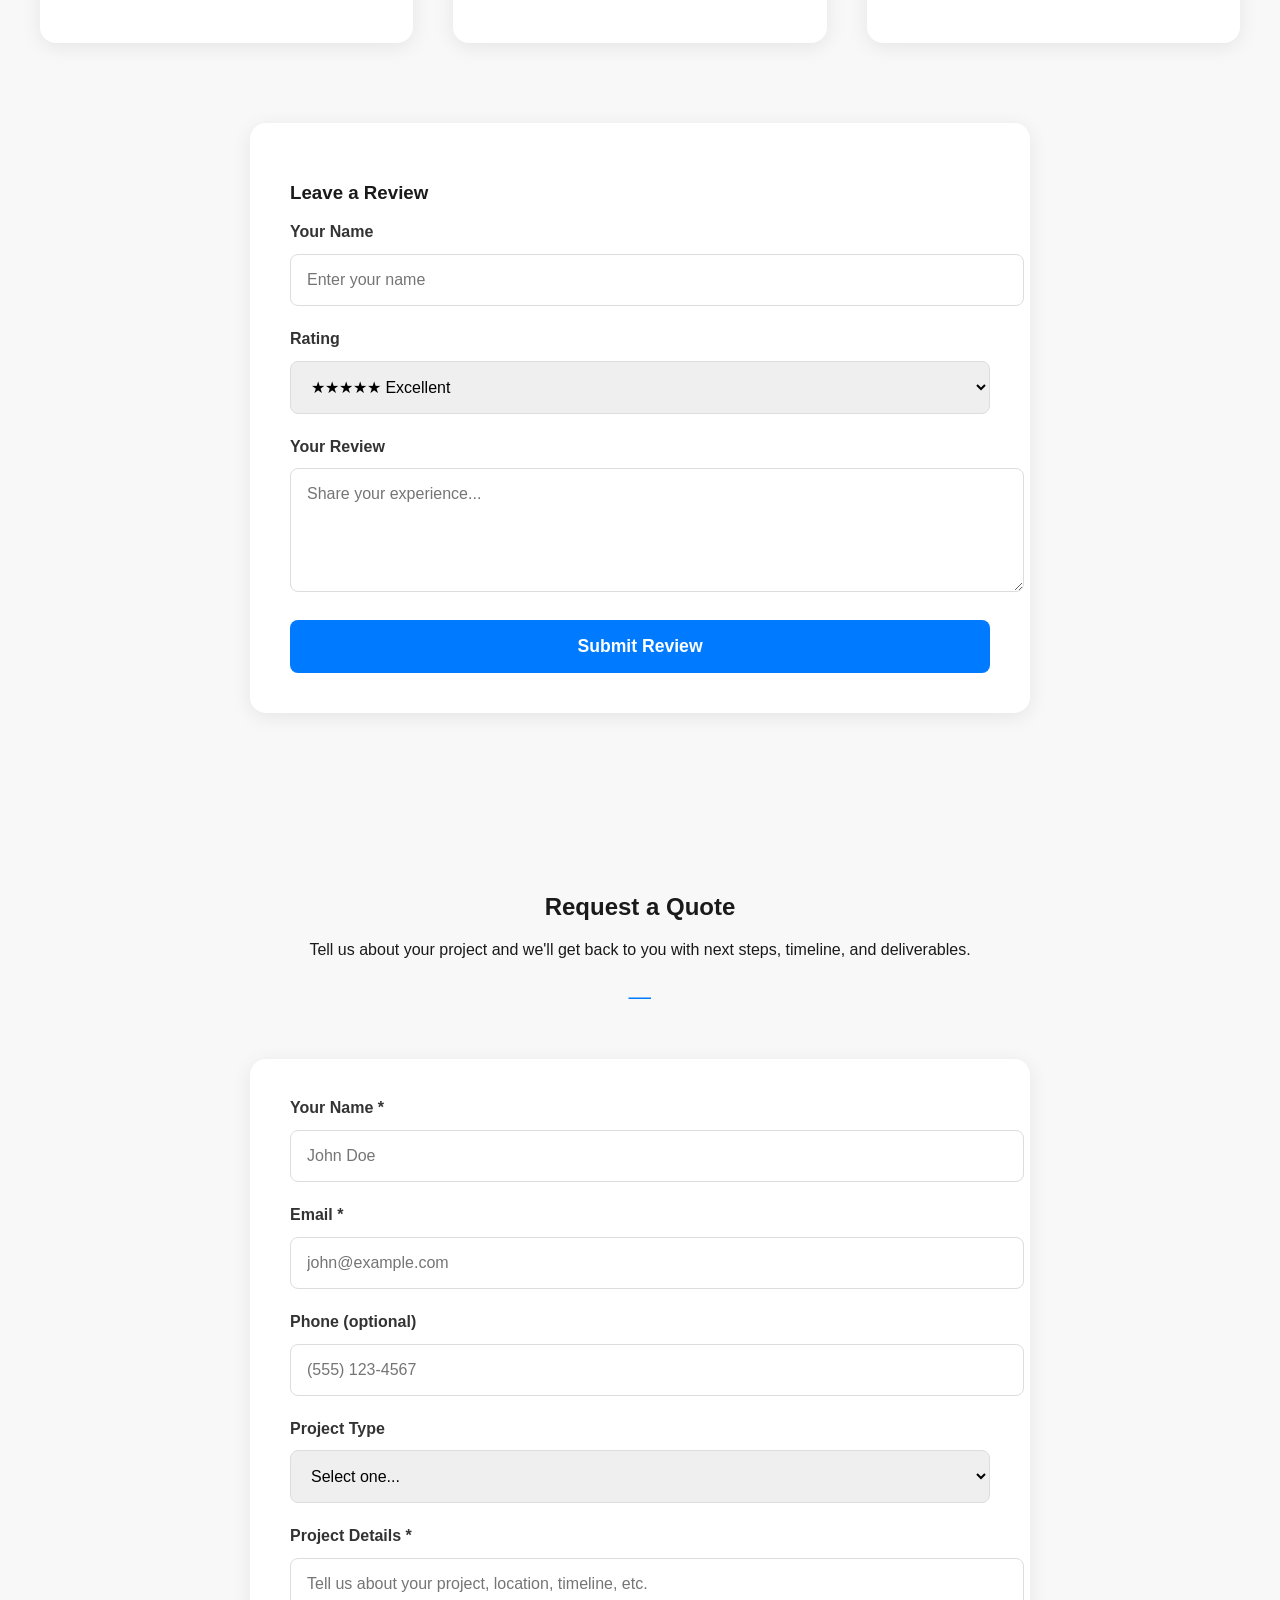
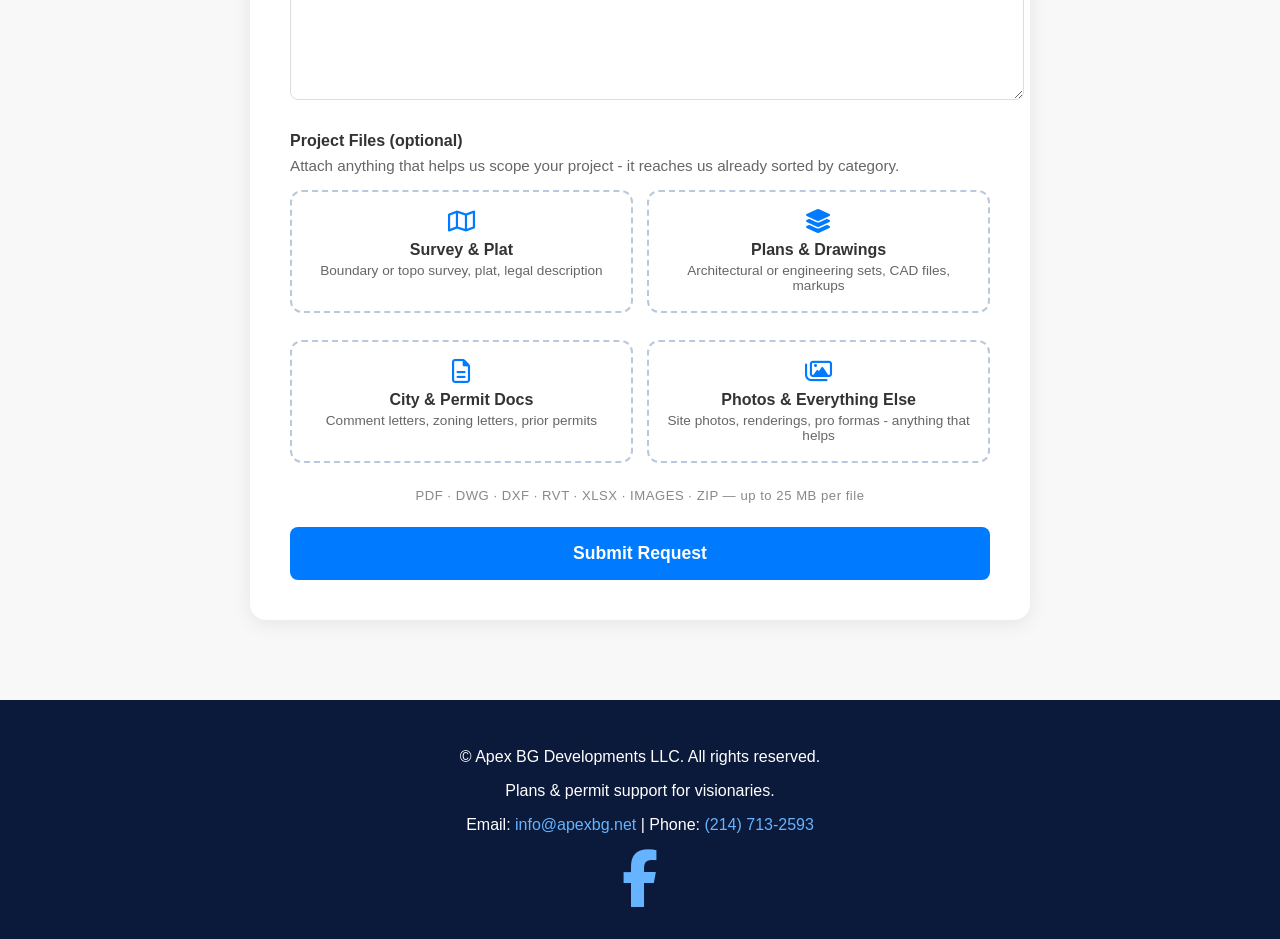
==== commit d804fc66: "Add project file upload section to quote form" ====
--- a/index.html
+++ b/index.html
@@ -444,6 +444,24 @@
     }
     .contact-form button:hover {
       background: #0056b3;
+    }
+
+    /* FILE UPLOAD BLOCK */
+    .upload-label { margin-top: 0.25rem; }
+    .upload-help { font-weight: 400; color: #666; font-size: 0.95rem; margin: -0.4rem 0 1rem; }
+    .upload-grid { display: grid; grid-template-columns: 1fr 1fr; gap: 0.9rem; margin-bottom: 0.75rem; }
+    .upload-box {
+      border: 2px dashed #b9c8dd; border-radius: 12px; padding: 1.1rem 1rem;
+      text-align: center; cursor: pointer; transition: border-color 0.2s, background 0.2s;
+      display: block; font-weight: 600; color: #1a1a1a;
+    }
+    .upload-box:hover { border-color: #007bff; background: #f4f9ff; }
+    .upload-box i { display: block; font-size: 1.5rem; color: #007bff; margin-bottom: 0.5rem; }
+    .upload-box span { display: block; font-weight: 400; font-size: 0.85rem; color: #666; margin-top: 0.25rem; }
+    .upload-box input[type="file"] { display: none; }
+    .upload-note { font-size: 0.82rem; color: #888; text-align: center; letter-spacing: 0.04em; margin: 0 0 1.5rem; }
+    @media (max-width: 600px) {
+      .upload-grid { grid-template-columns: 1fr; }
     }
 
     /* FOOTER - With Facebook icon */
@@ -833,7 +851,7 @@
           </p>
           <div class="divider"><span>⸻</span></div>
         </div>
-        <form class="contact-form" id="contact-form" action="https://formspree.io/f/xqekarzz" method="POST">
+        <form class="contact-form" id="contact-form" action="https://formspree.io/f/xqekarzz" method="POST" enctype="multipart/form-data">
           <label for="c-name">Your Name *</label>
           <input type="text" id="c-name" name="name" required placeholder="John Doe">
           <label for="c-email">Email *</label>
@@ -850,6 +868,35 @@
           </select>
           <label for="c-message">Project Details *</label>
           <textarea id="c-message" name="message" rows="6" required placeholder="Tell us about your project, location, timeline, etc."></textarea>
+          <label class="upload-label">Project Files (optional)</label>
+          <p class="upload-help">Attach anything that helps us scope your project - it reaches us already sorted by category.</p>
+          <div class="upload-grid">
+            <label class="upload-box">
+              <i class="fa-regular fa-map"></i>
+              Survey &amp; Plat
+              <span>Boundary or topo survey, plat, legal description</span>
+              <input type="file" name="survey_plat" multiple>
+            </label>
+            <label class="upload-box">
+              <i class="fa-solid fa-layer-group"></i>
+              Plans &amp; Drawings
+              <span>Architectural or engineering sets, CAD files, markups</span>
+              <input type="file" name="plans_drawings" multiple>
+            </label>
+            <label class="upload-box">
+              <i class="fa-regular fa-file-lines"></i>
+              City &amp; Permit Docs
+              <span>Comment letters, zoning letters, prior permits</span>
+              <input type="file" name="city_permit_docs" multiple>
+            </label>
+            <label class="upload-box">
+              <i class="fa-regular fa-images"></i>
+              Photos &amp; Everything Else
+              <span>Site photos, renderings, pro formas - anything that helps</span>
+              <input type="file" name="photos_other" multiple>
+            </label>
+          </div>
+          <p class="upload-note">PDF &middot; DWG &middot; DXF &middot; RVT &middot; XLSX &middot; IMAGES &middot; ZIP &mdash; up to 25 MB per file</p>
           <button type="submit">Submit Request</button>
         </form>
       </div>
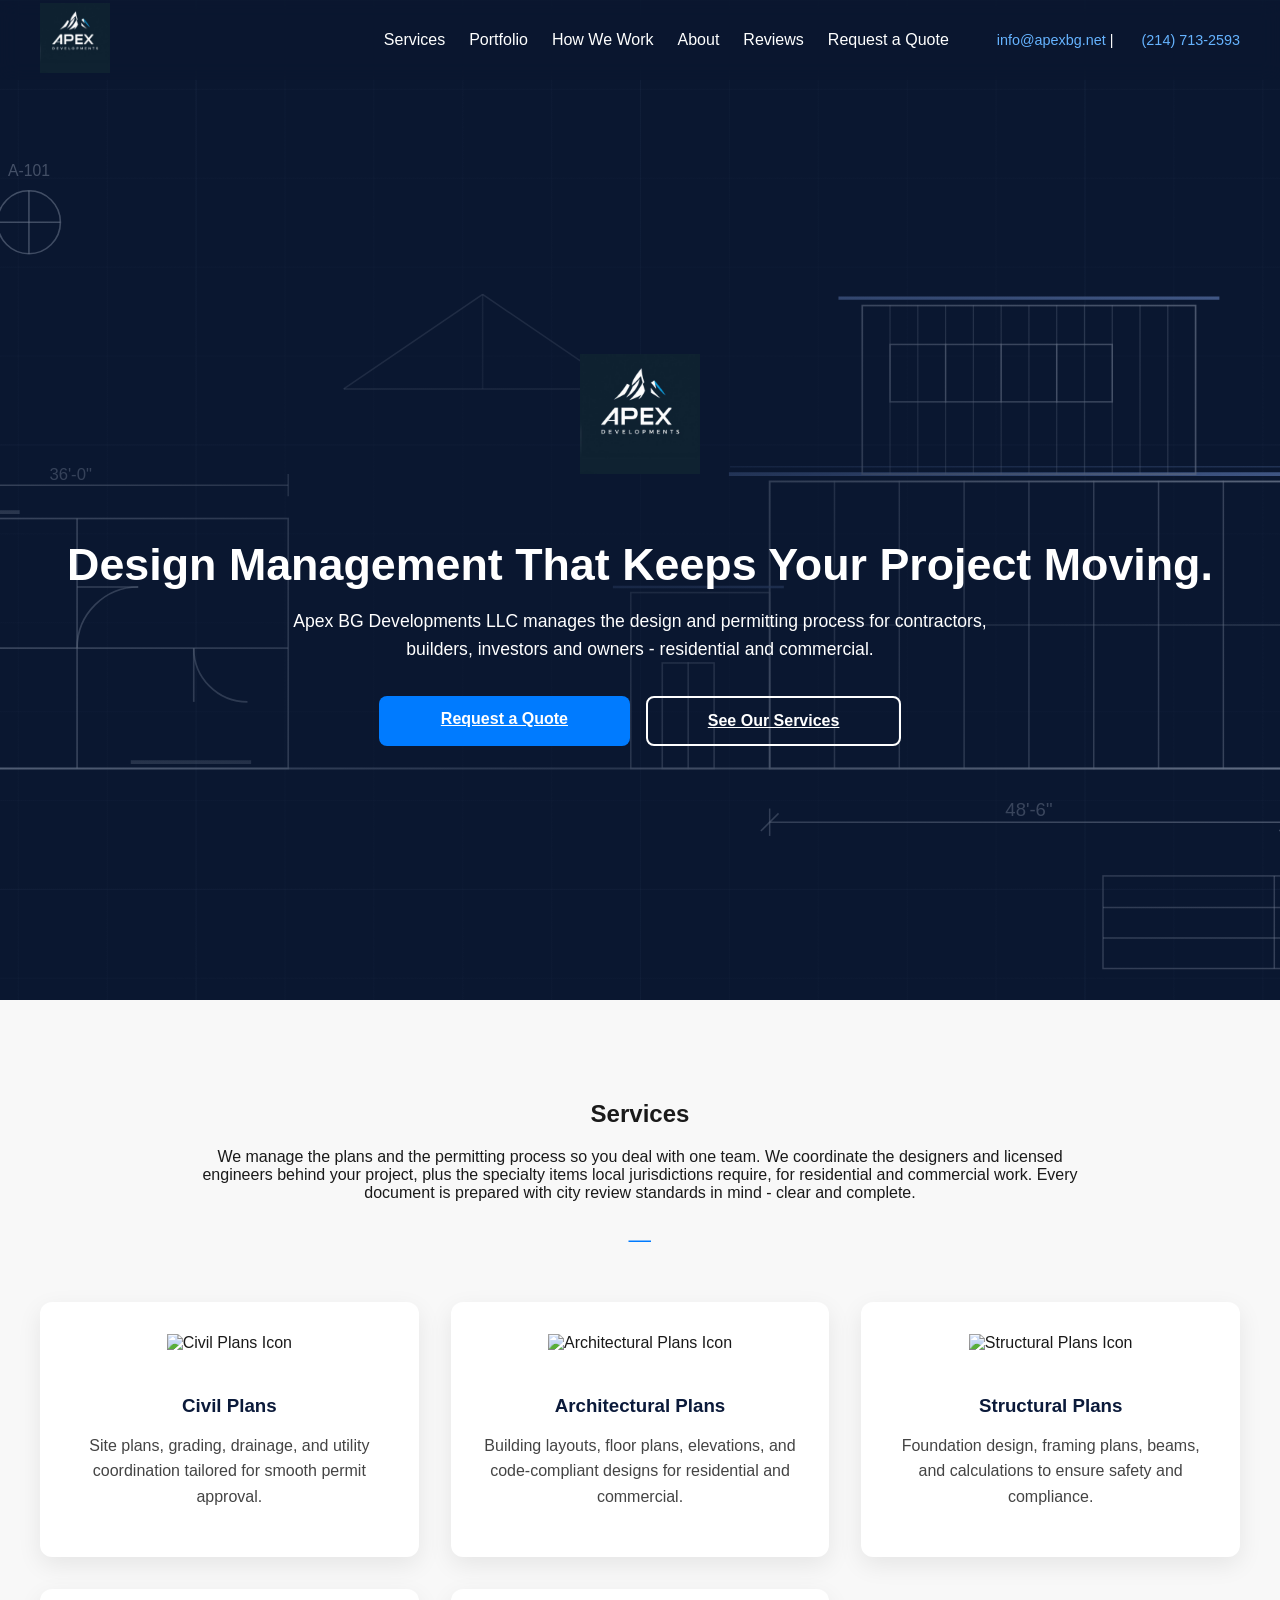
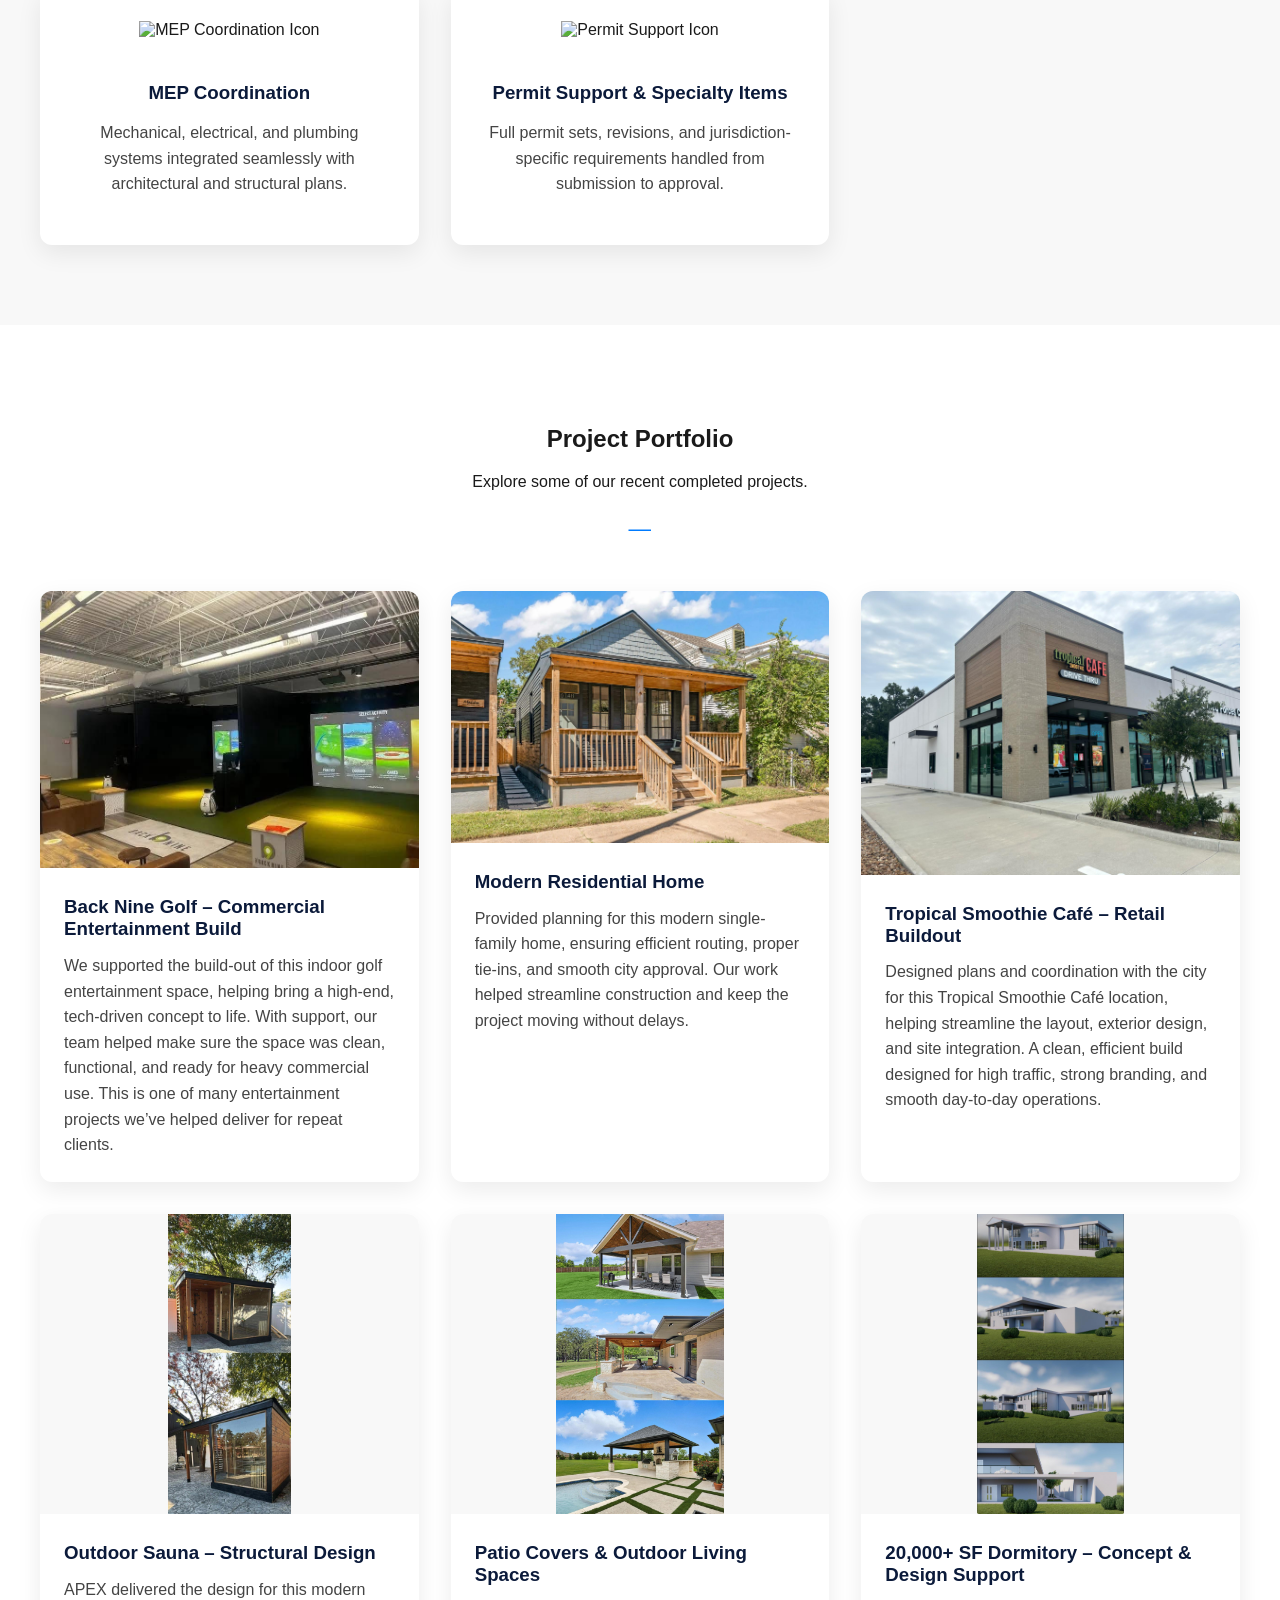
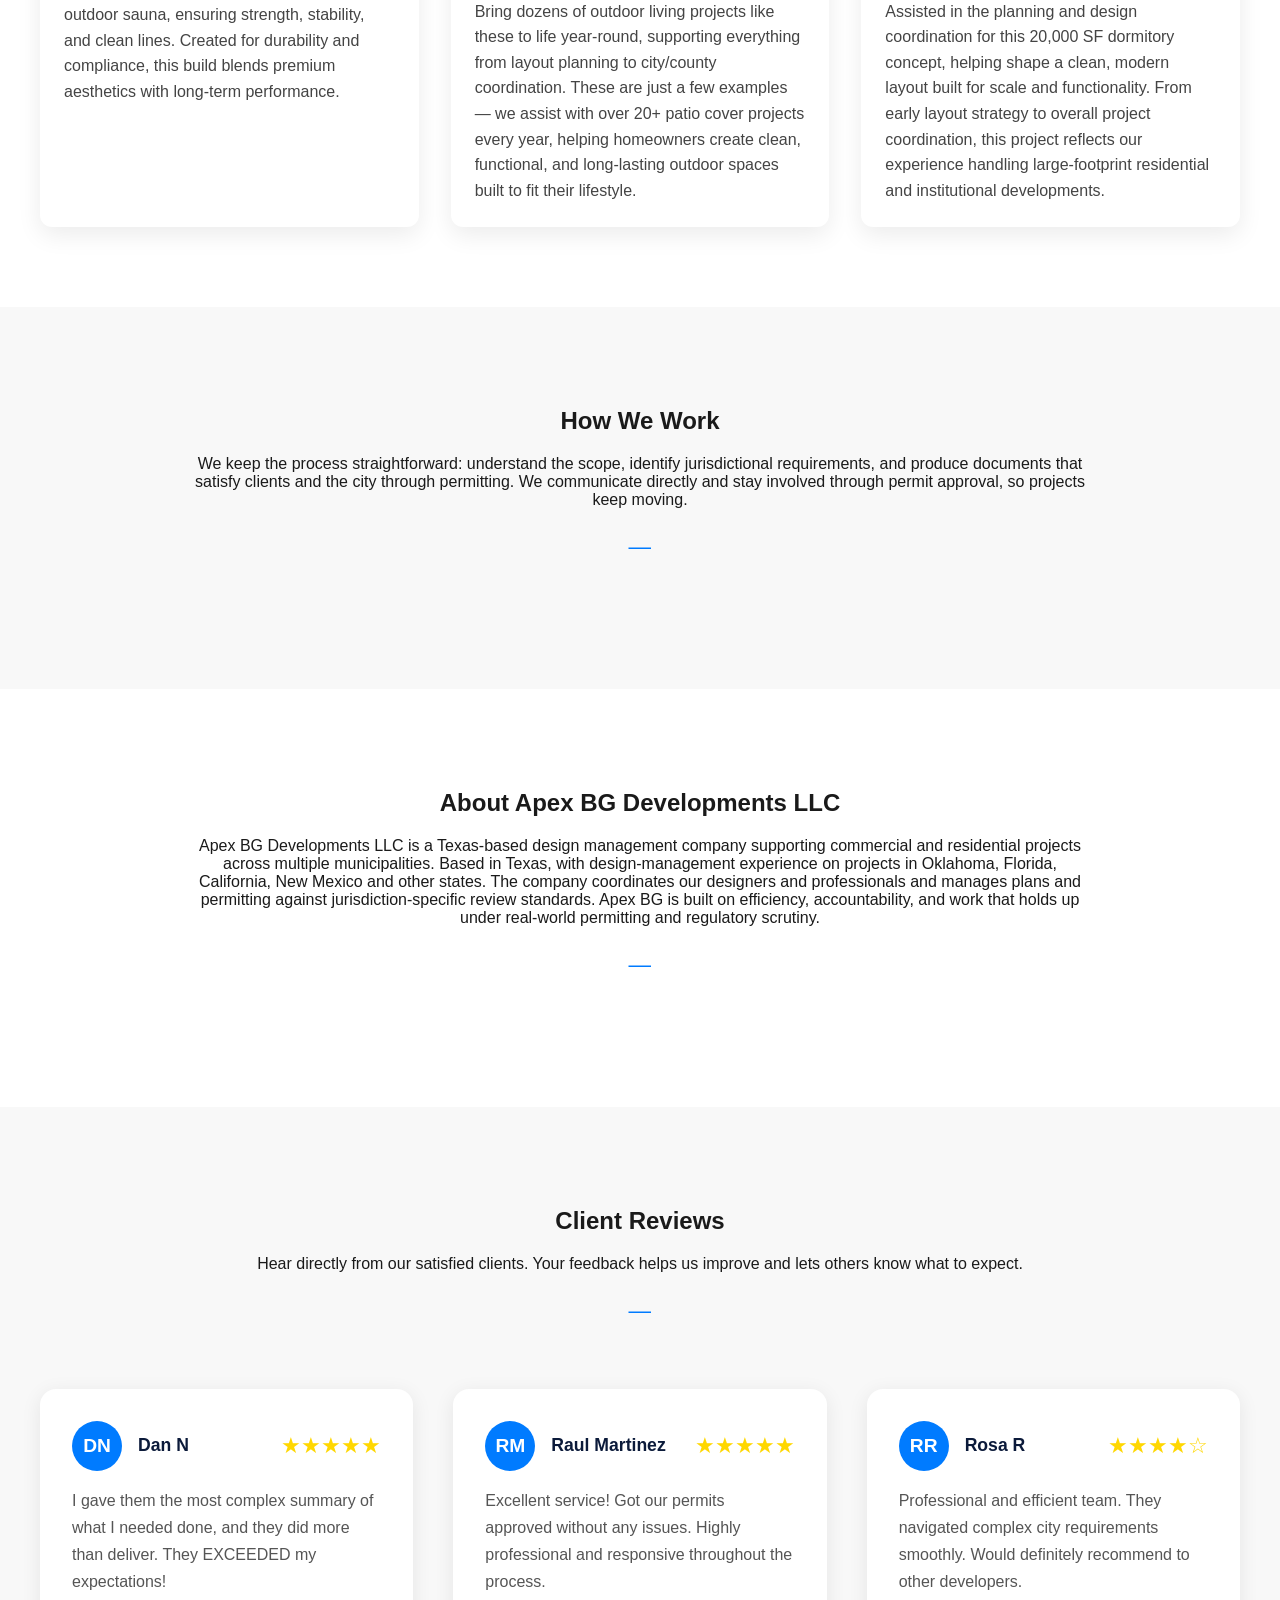
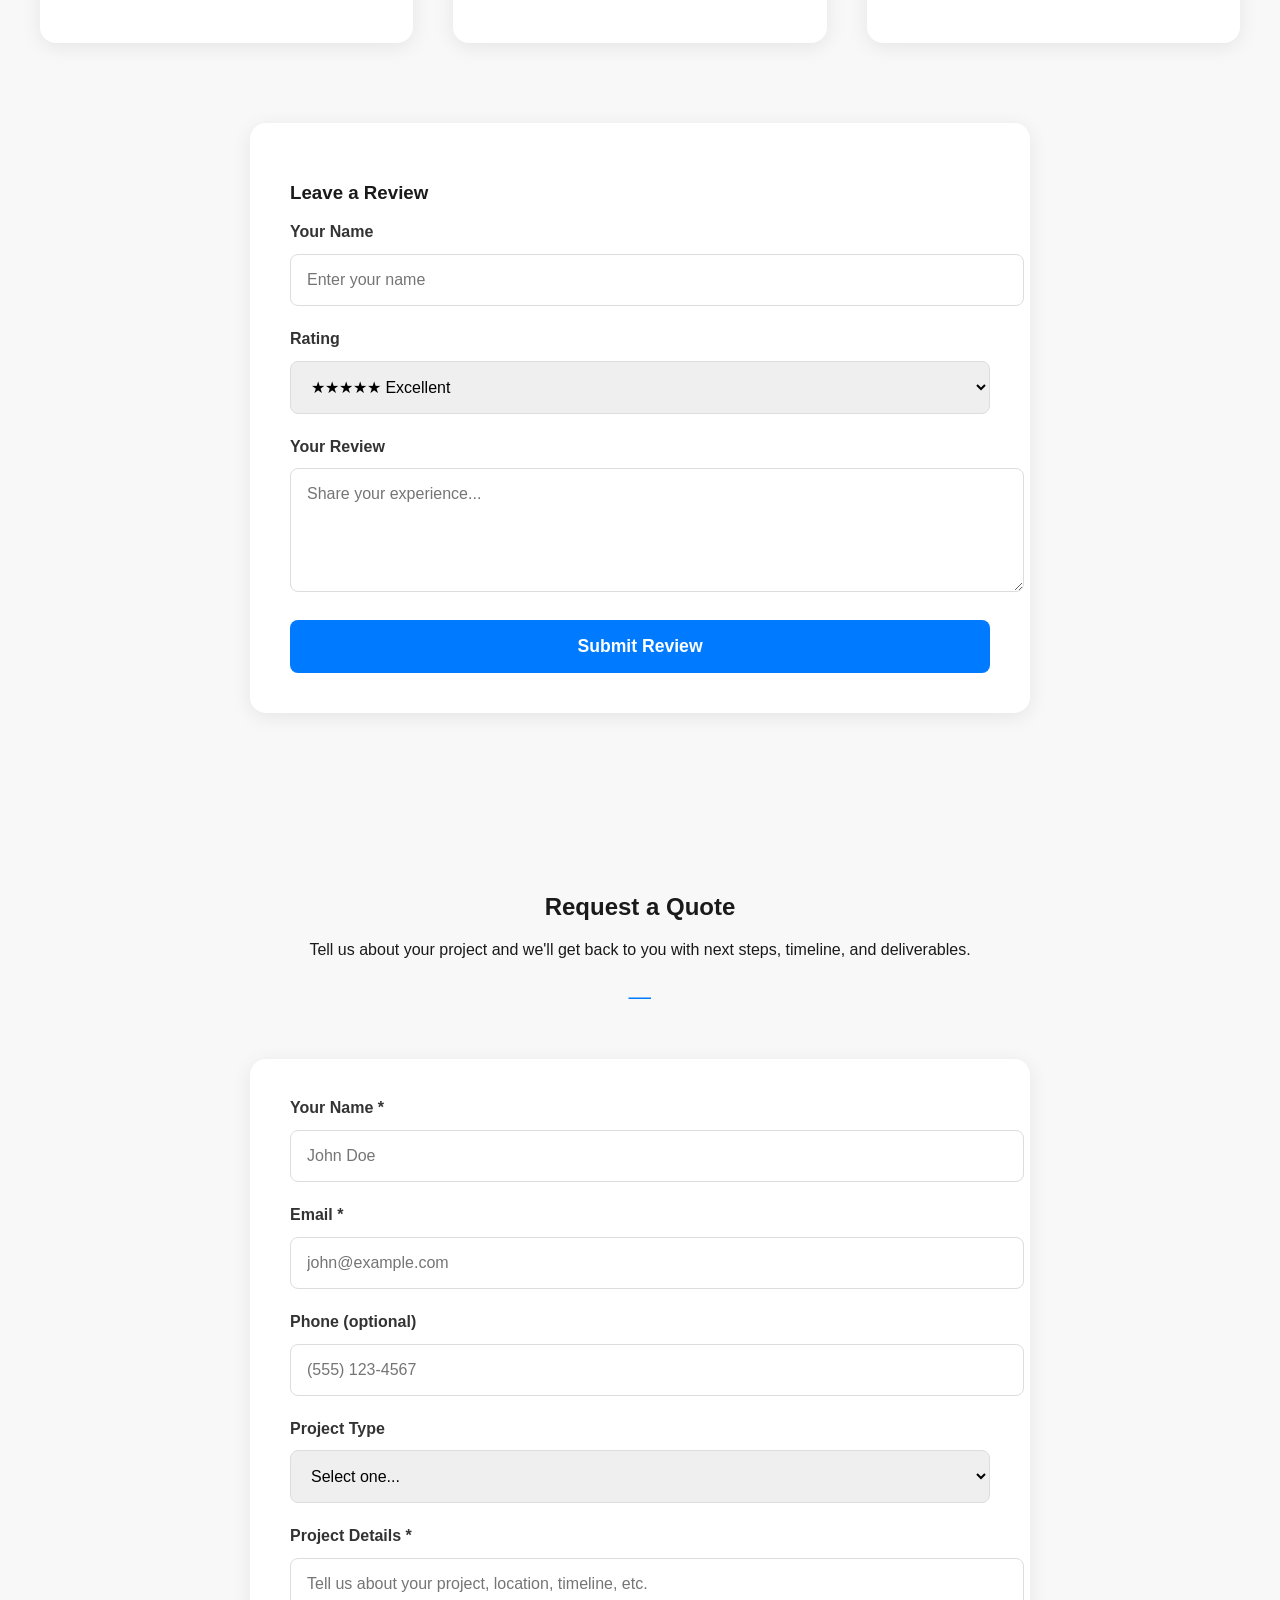
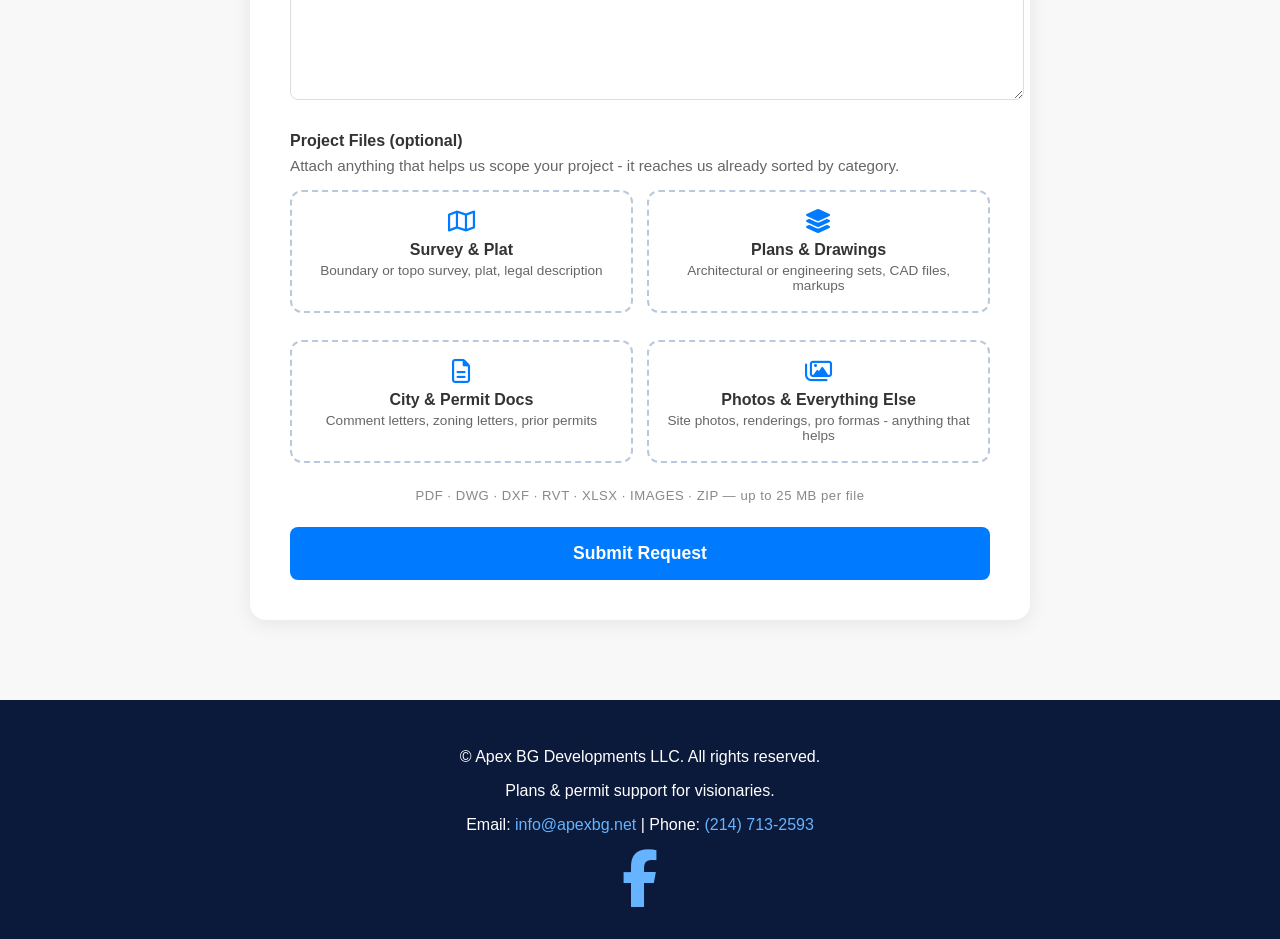
==== commit cf4229be: "Update index.html" ====
--- a/index.html
+++ b/index.html
@@ -579,6 +579,37 @@
       }
     }
   </style>
+  <link rel="canonical" href="https://www.apexbg.net/" />
+  <meta property="og:type" content="website" />
+  <meta property="og:site_name" content="Apex BG Developments LLC" />
+  <meta property="og:title" content="Apex BG Developments LLC | Design Management & Permit Support - Dallas-Fort Worth" />
+  <meta property="og:description" content="Apex BG Developments LLC manages your project from plans to permit, coordinating designers and licensed engineers across civil, architectural, structural and MEP work. Based in Dallas-Fort Worth. Request a quote: (214) 713-2593." />
+  <meta property="og:url" content="https://www.apexbg.net/" />
+  <meta property="og:image" content="https://www.apexbg.net/logo.png" />
+  <meta name="twitter:card" content="summary" />
+  <meta name="twitter:title" content="Apex BG Developments LLC | Design Management & Permit Support - Dallas-Fort Worth" />
+  <meta name="twitter:description" content="Apex BG Developments LLC manages your project from plans to permit, coordinating designers and licensed engineers across civil, architectural, structural and MEP work. Based in Dallas-Fort Worth. Request a quote: (214) 713-2593." />
+  <meta name="twitter:image" content="https://www.apexbg.net/logo.png" />
+  <link rel="icon" type="image/png" href="logo.png" />
+  <link rel="apple-touch-icon" href="logo.png" />
+  <script type="application/ld+json">
+{
+  "@context": "https://schema.org",
+  "@type": "ProfessionalService",
+  "name": "Apex BG Developments LLC",
+  "url": "https://www.apexbg.net/",
+  "logo": "https://www.apexbg.net/logo.png",
+  "description": "Apex BG Developments LLC manages your project from plans to permit, coordinating designers and licensed engineers across civil, architectural, structural and MEP work. Based in Dallas-Fort Worth. Request a quote: (214) 713-2593.",
+  "telephone": "+1-214-713-2593",
+  "email": "info@apexbg.net",
+  "areaServed": [
+    {
+      "@type": "Place",
+      "name": "Dallas-Fort Worth, Texas"
+    }
+  ]
+}
+  </script>
 </head>
 <body>
   <!-- HEADER with Mobile Hamburger -->
@@ -768,8 +799,7 @@
             Apex BG Developments LLC is a Texas-based design management company supporting commercial and
             residential projects across multiple municipalities. Based in Texas, with design-management experience
             on projects in Oklahoma, Florida, California, New Mexico and other states. The company coordinates
-            designers and licensed
-            engineers and manages plans and permitting against jurisdiction-specific review standards. Apex BG is
+            our designers and professionals and manages plans and permitting against jurisdiction-specific review standards. Apex BG is
             built on efficiency, accountability, and work that holds up under real-world permitting and regulatory
             scrutiny.
           </p>
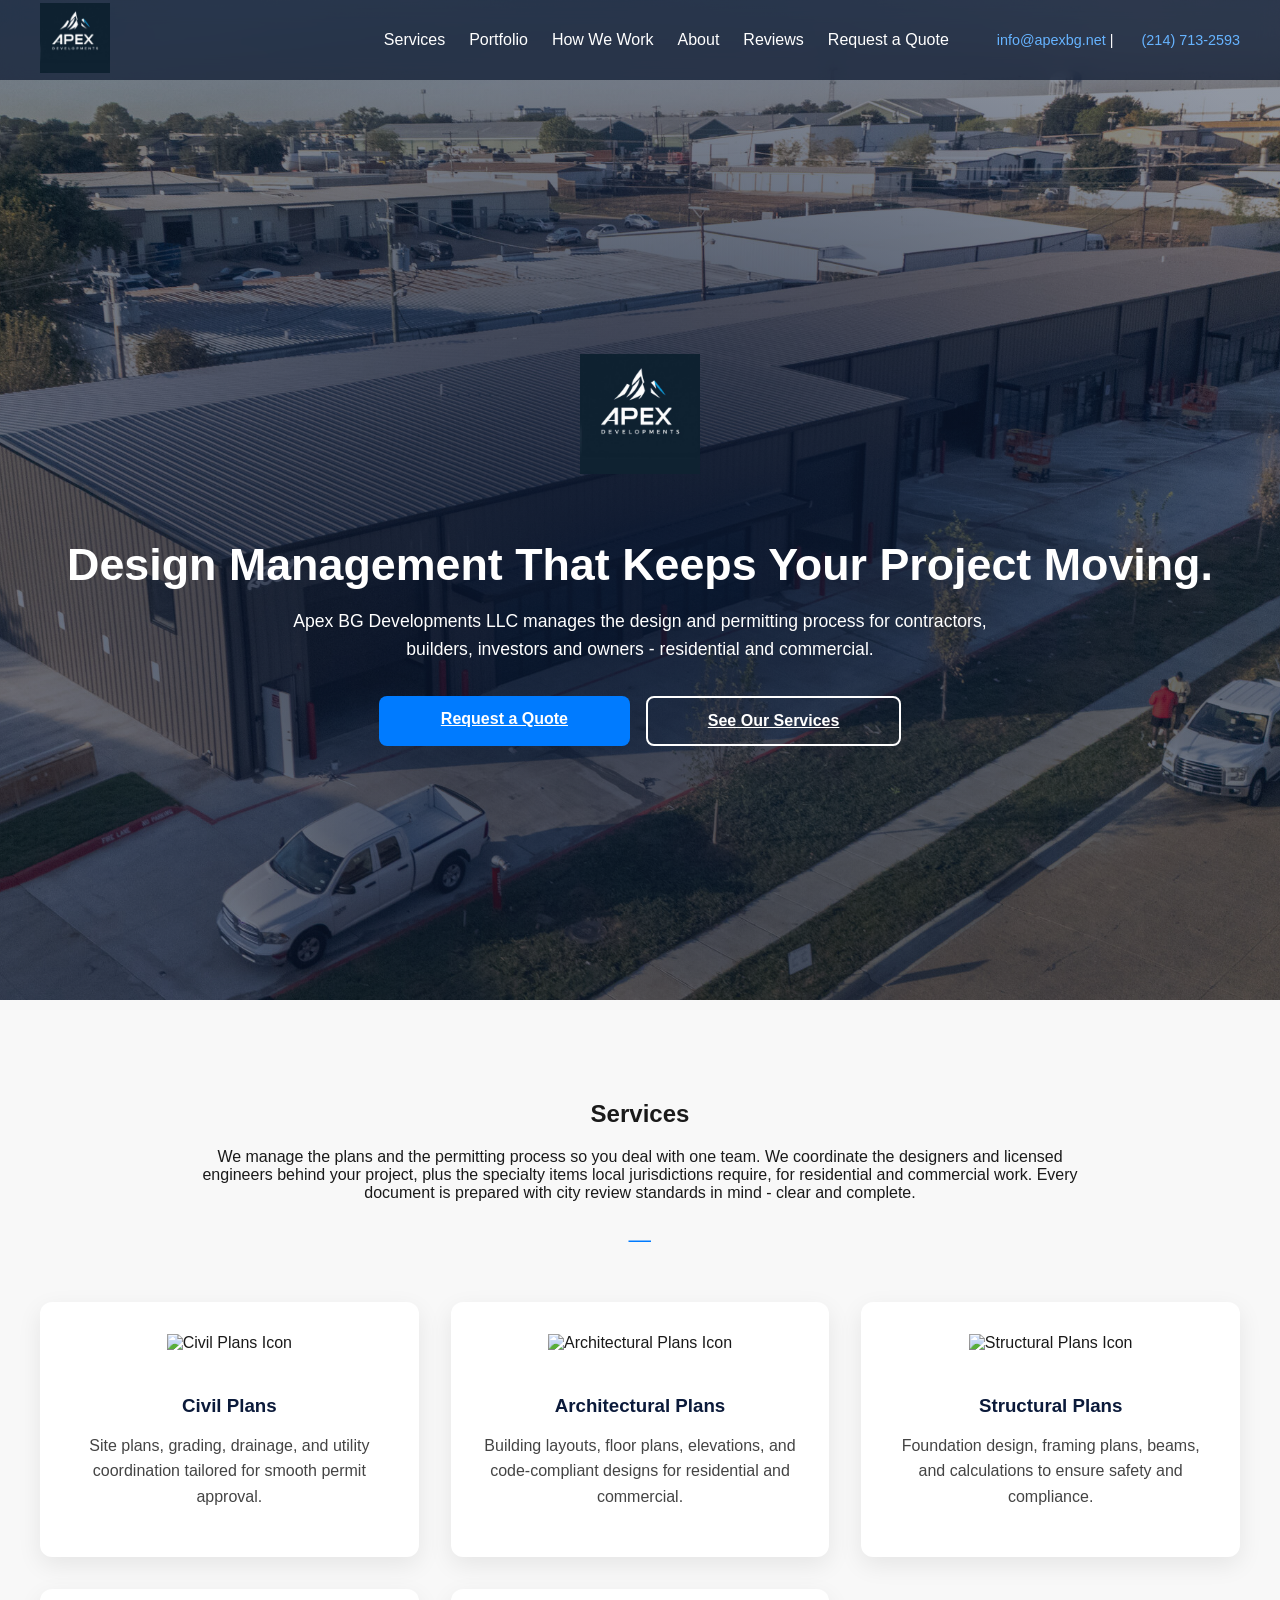
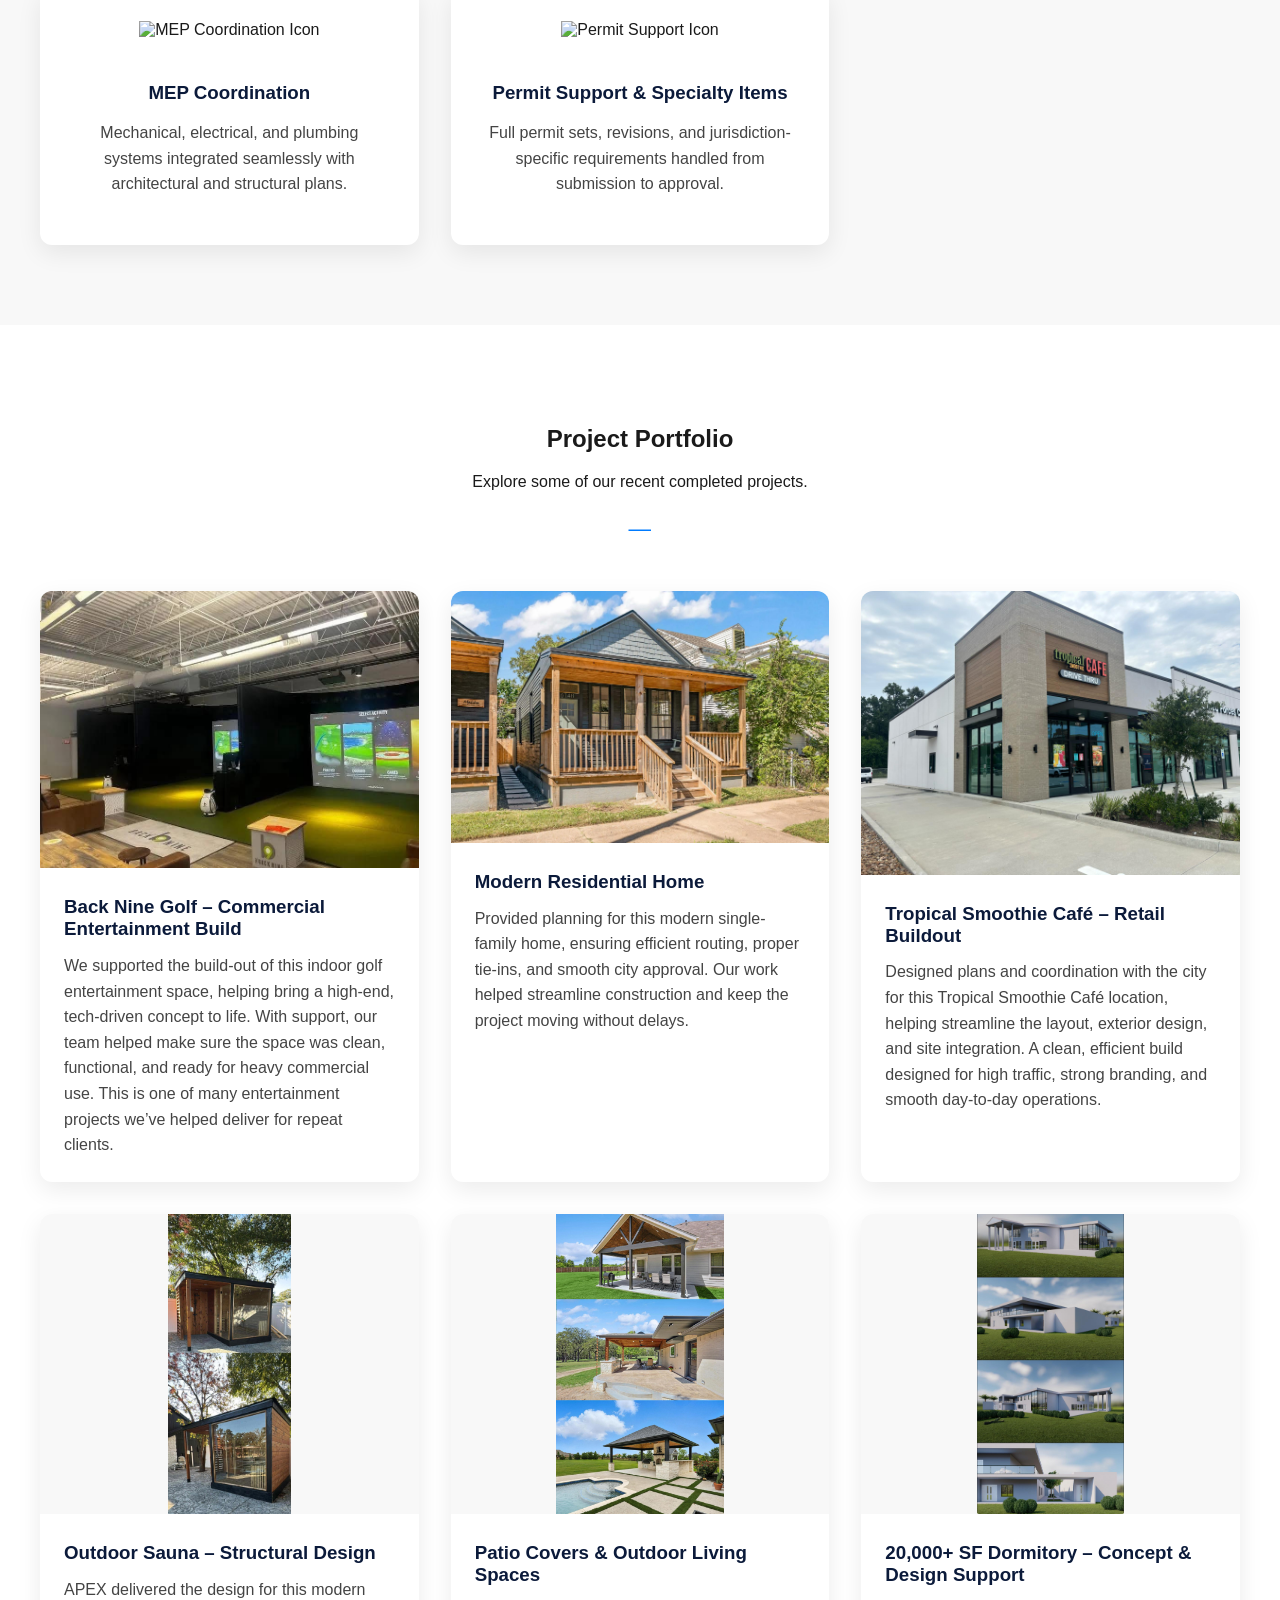
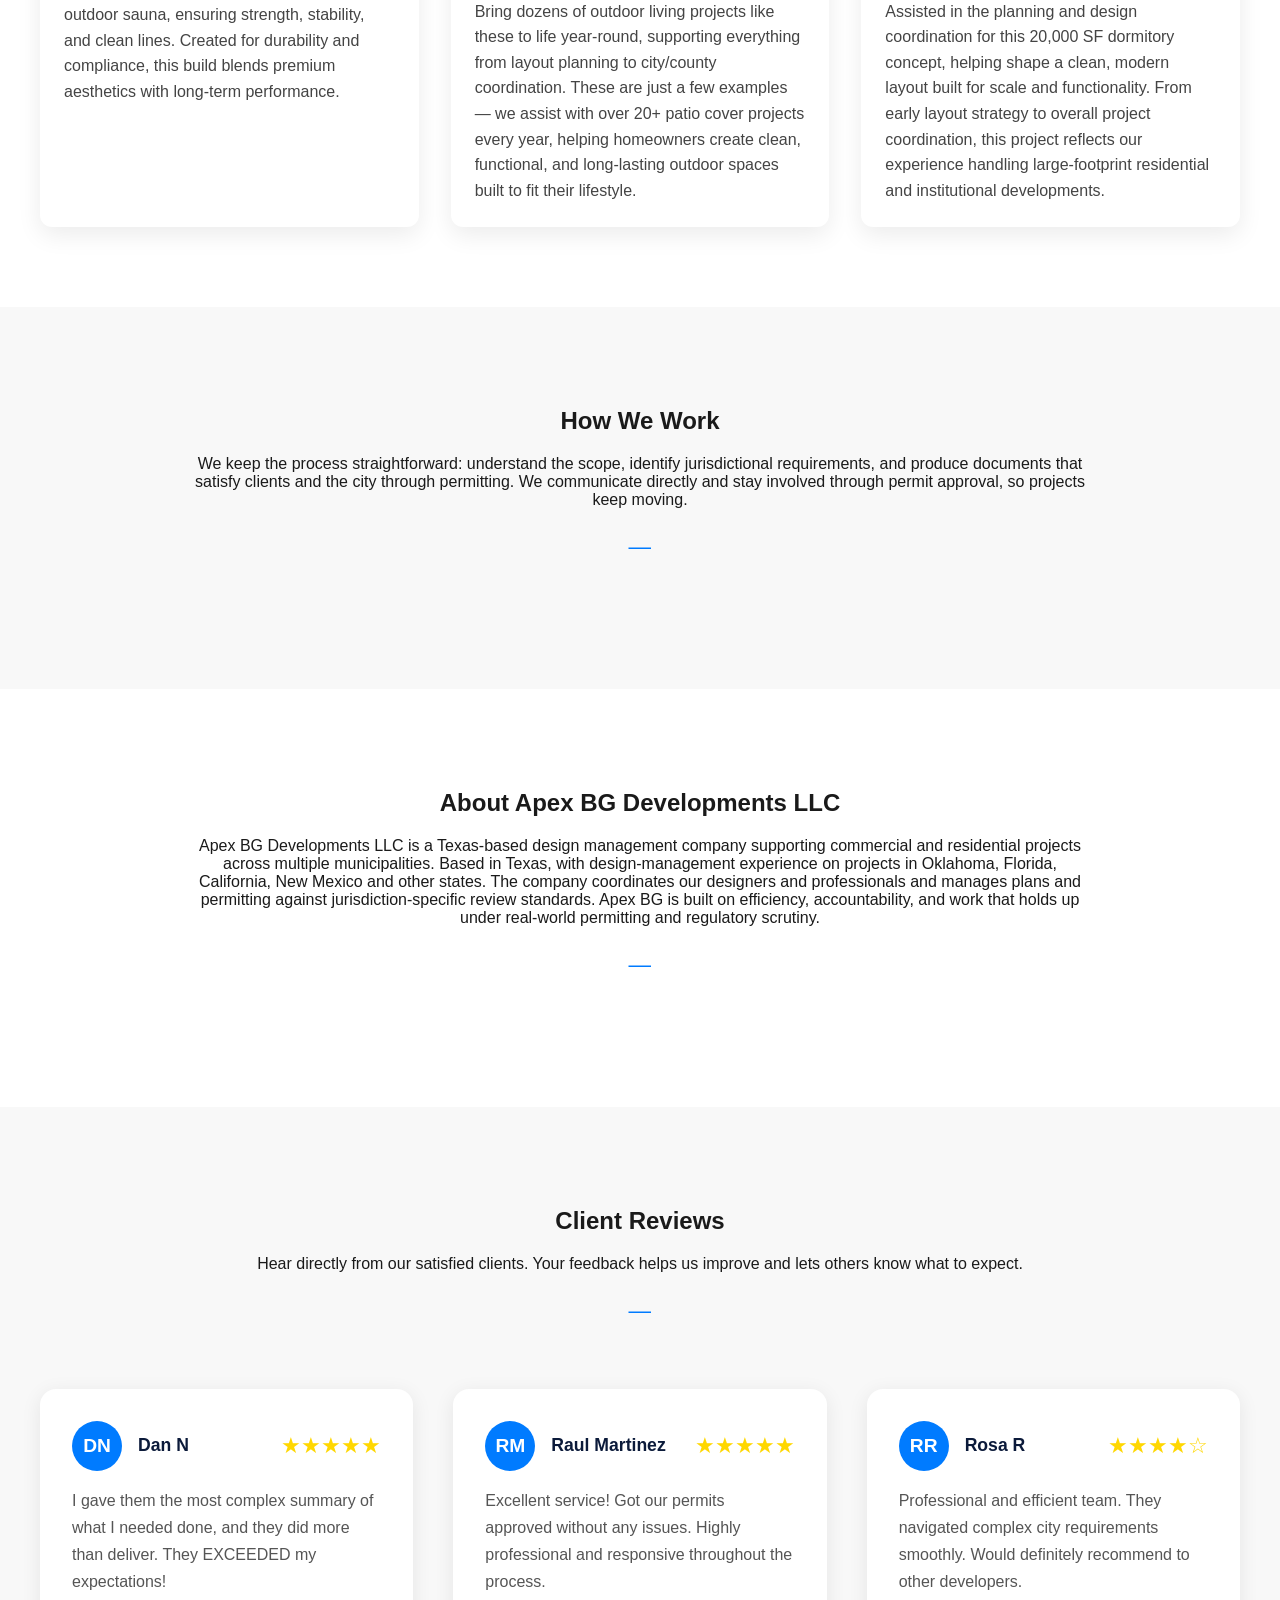
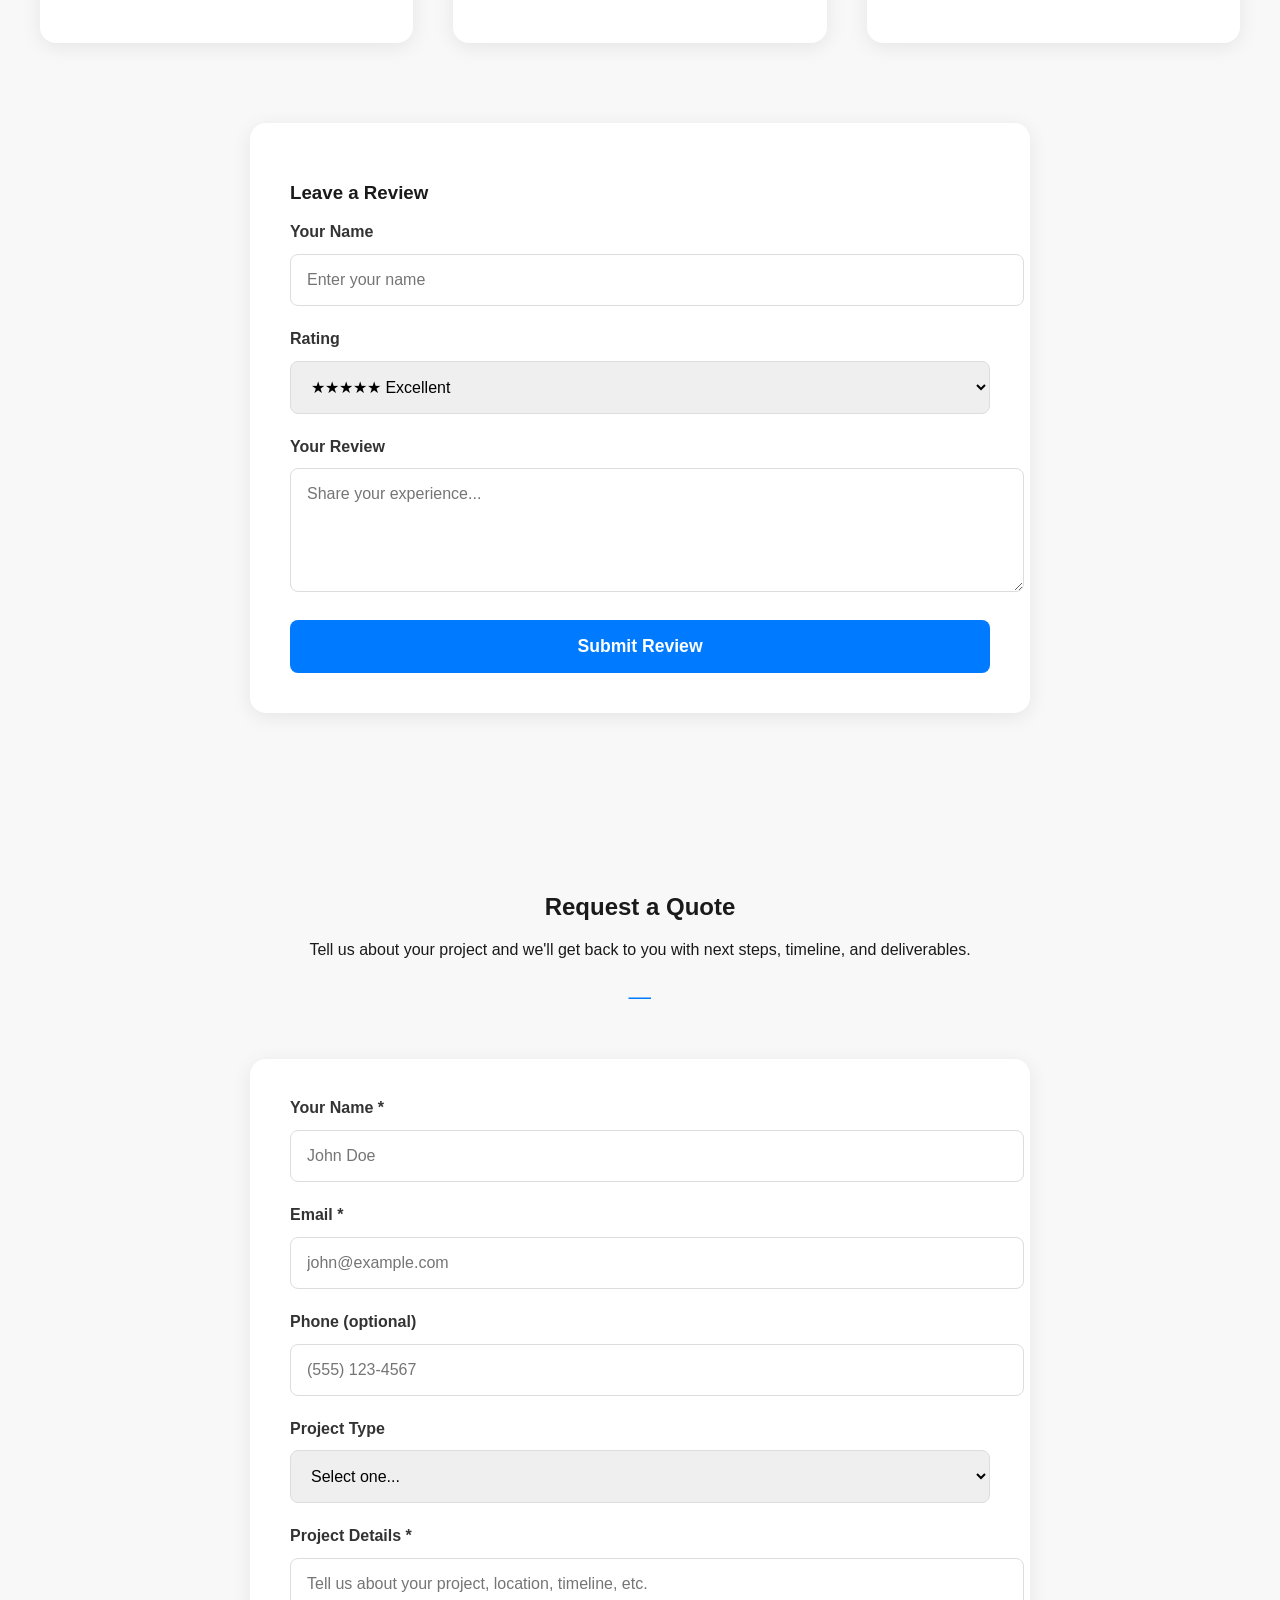
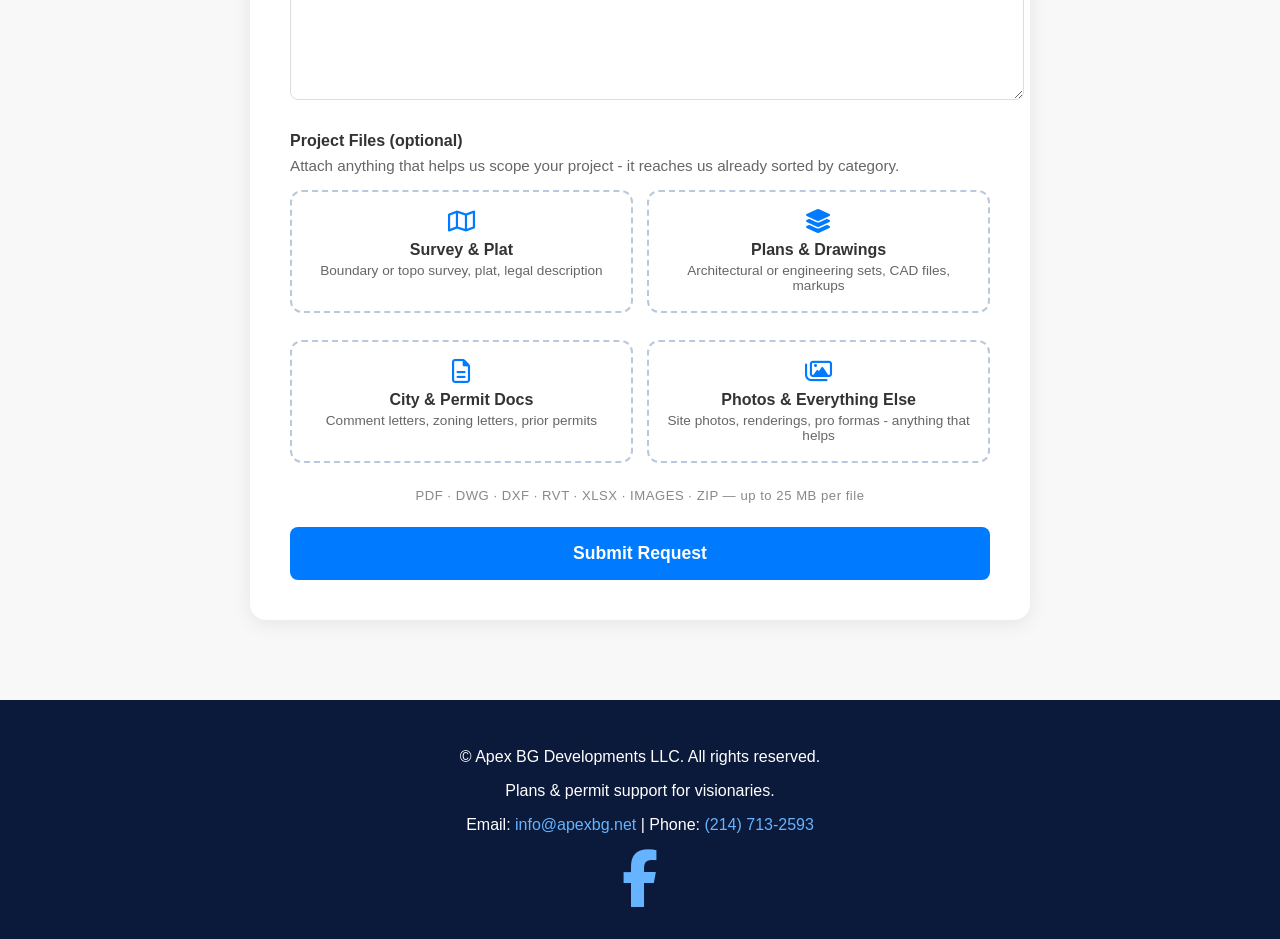
==== commit 34a66c28: "Update index.html" ====
--- a/index.html
+++ b/index.html
@@ -132,7 +132,7 @@
     .hero {
       background: radial-gradient(ellipse 70% 60% at 50% 55%, rgba(10, 23, 48, 0.82) 0%, rgba(10, 23, 48, 0.45) 65%, rgba(10, 23, 48, 0.28) 100%),
       linear-gradient(rgba(10, 23, 48, 0.22), rgba(10, 23, 48, 0.35)),
-      url('blueprint.svg') center/cover no-repeat,
+      url('1-hero-bg.jpg') center/cover no-repeat,
       #0a1730;
       color: #fff;
       display: flex;
@@ -508,7 +508,7 @@
       .hero {
         background: radial-gradient(ellipse 80% 55% at 50% 55%, rgba(10, 23, 48, 0.85) 0%, rgba(10, 23, 48, 0.5) 70%, rgba(10, 23, 48, 0.35) 100%),
         linear-gradient(rgba(10, 23, 48, 0.25), rgba(10, 23, 48, 0.4)),
-        url('blueprint.svg') 80% 50%/cover no-repeat,
+        url('1-hero-bg.jpg') 80% 50%/cover no-repeat,
         #0a1730;
       }
       .menu-toggle {
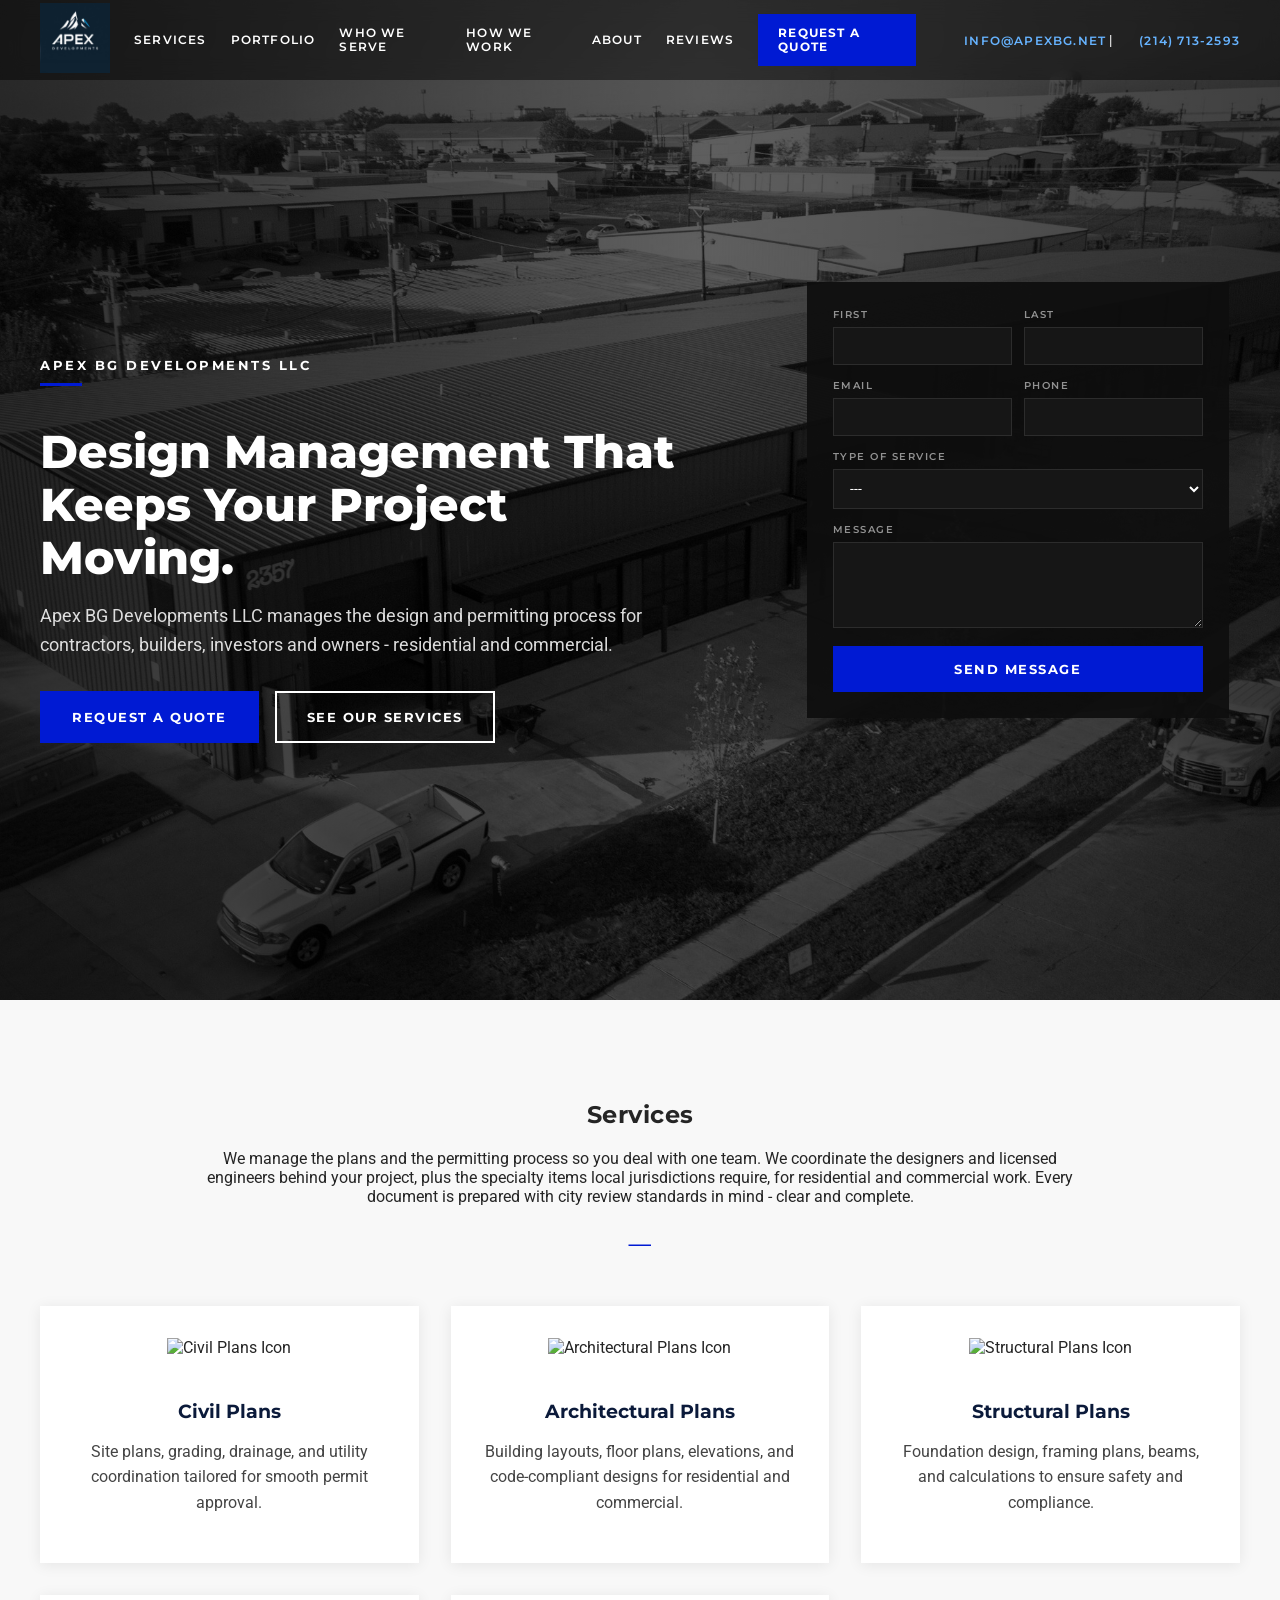
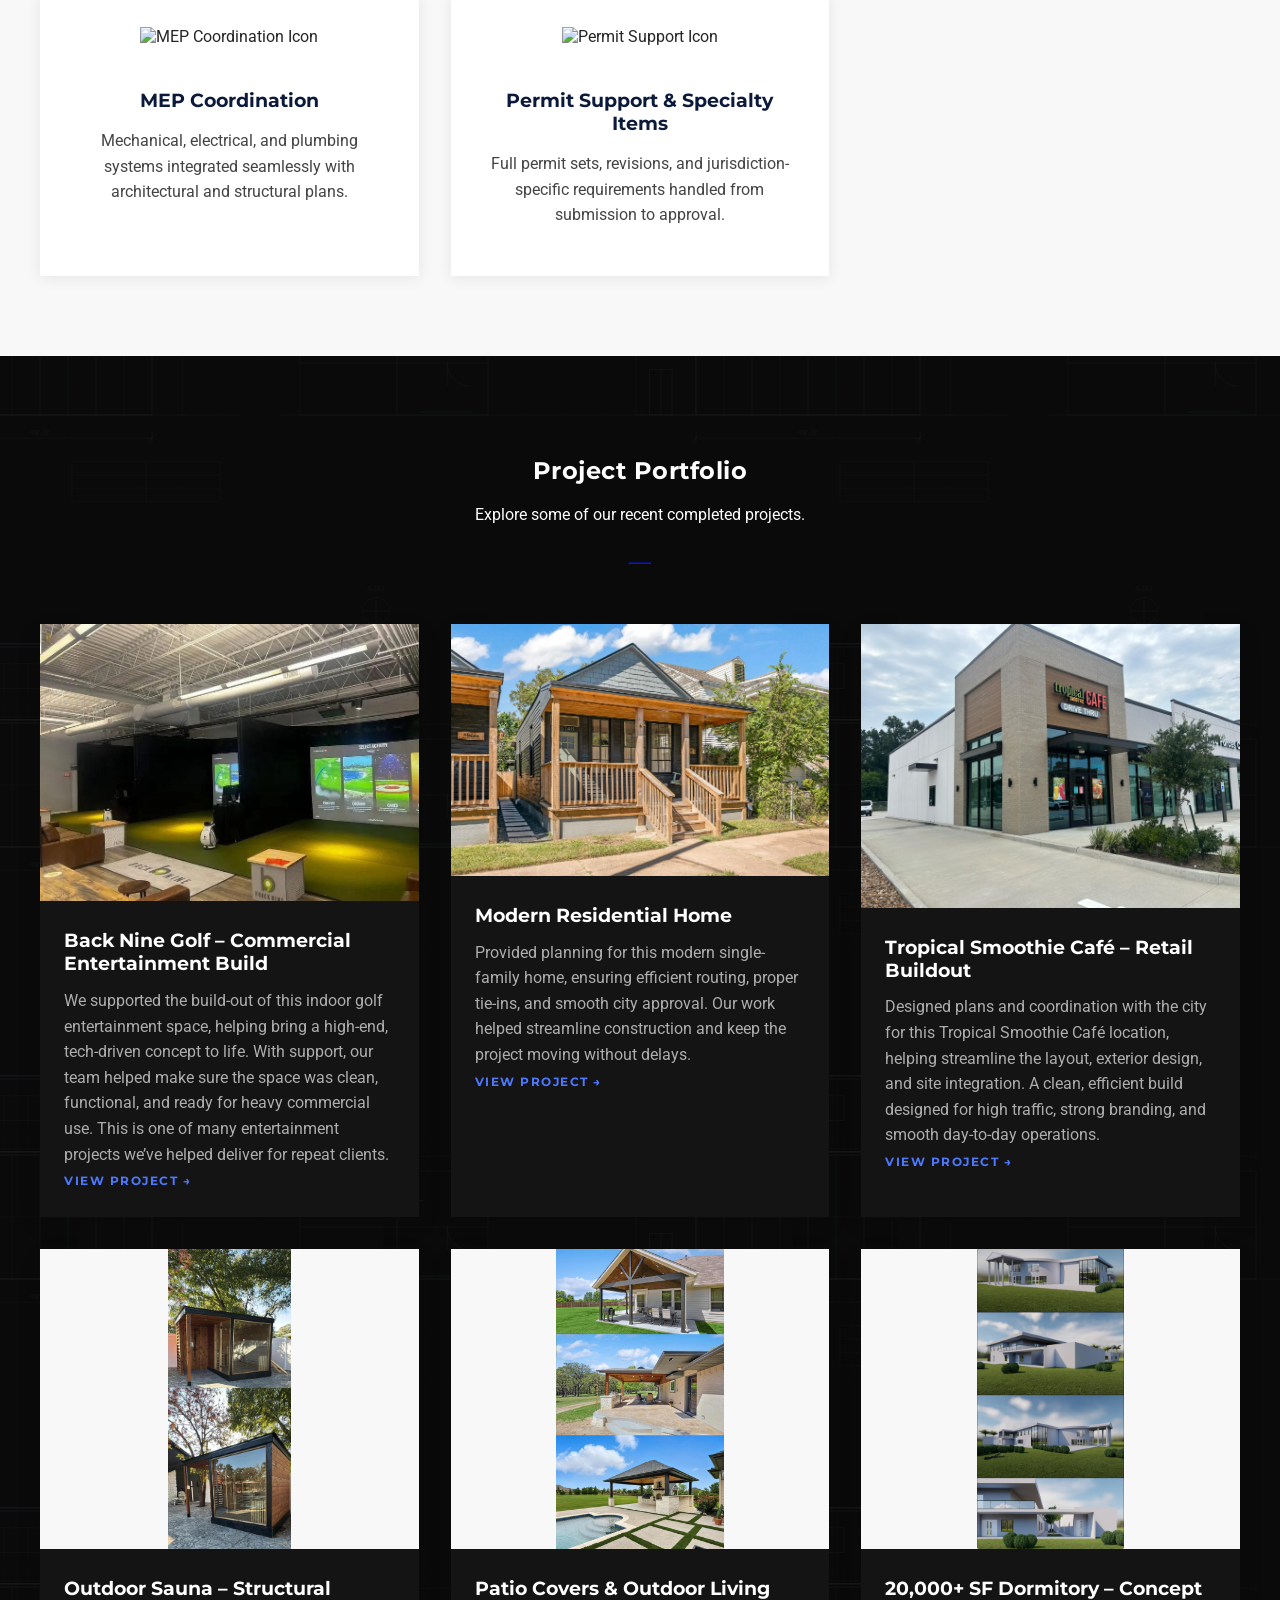
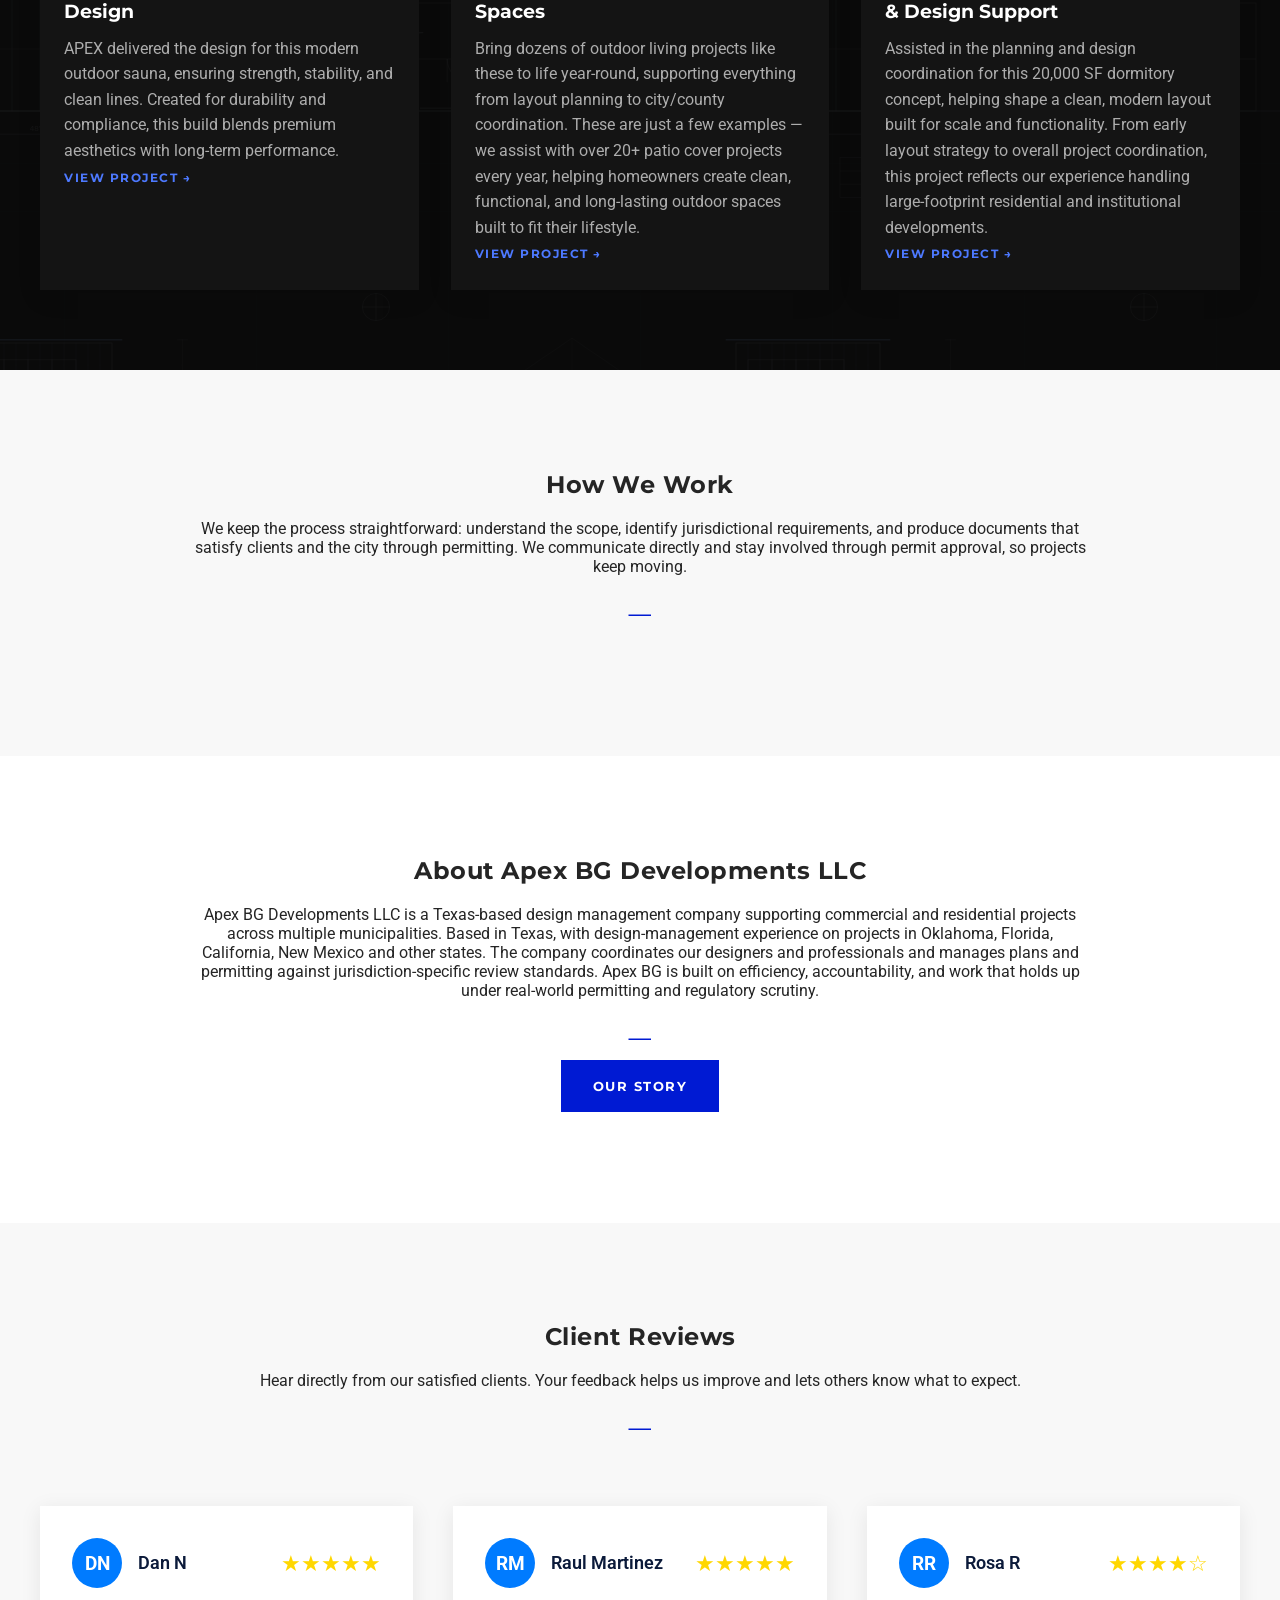
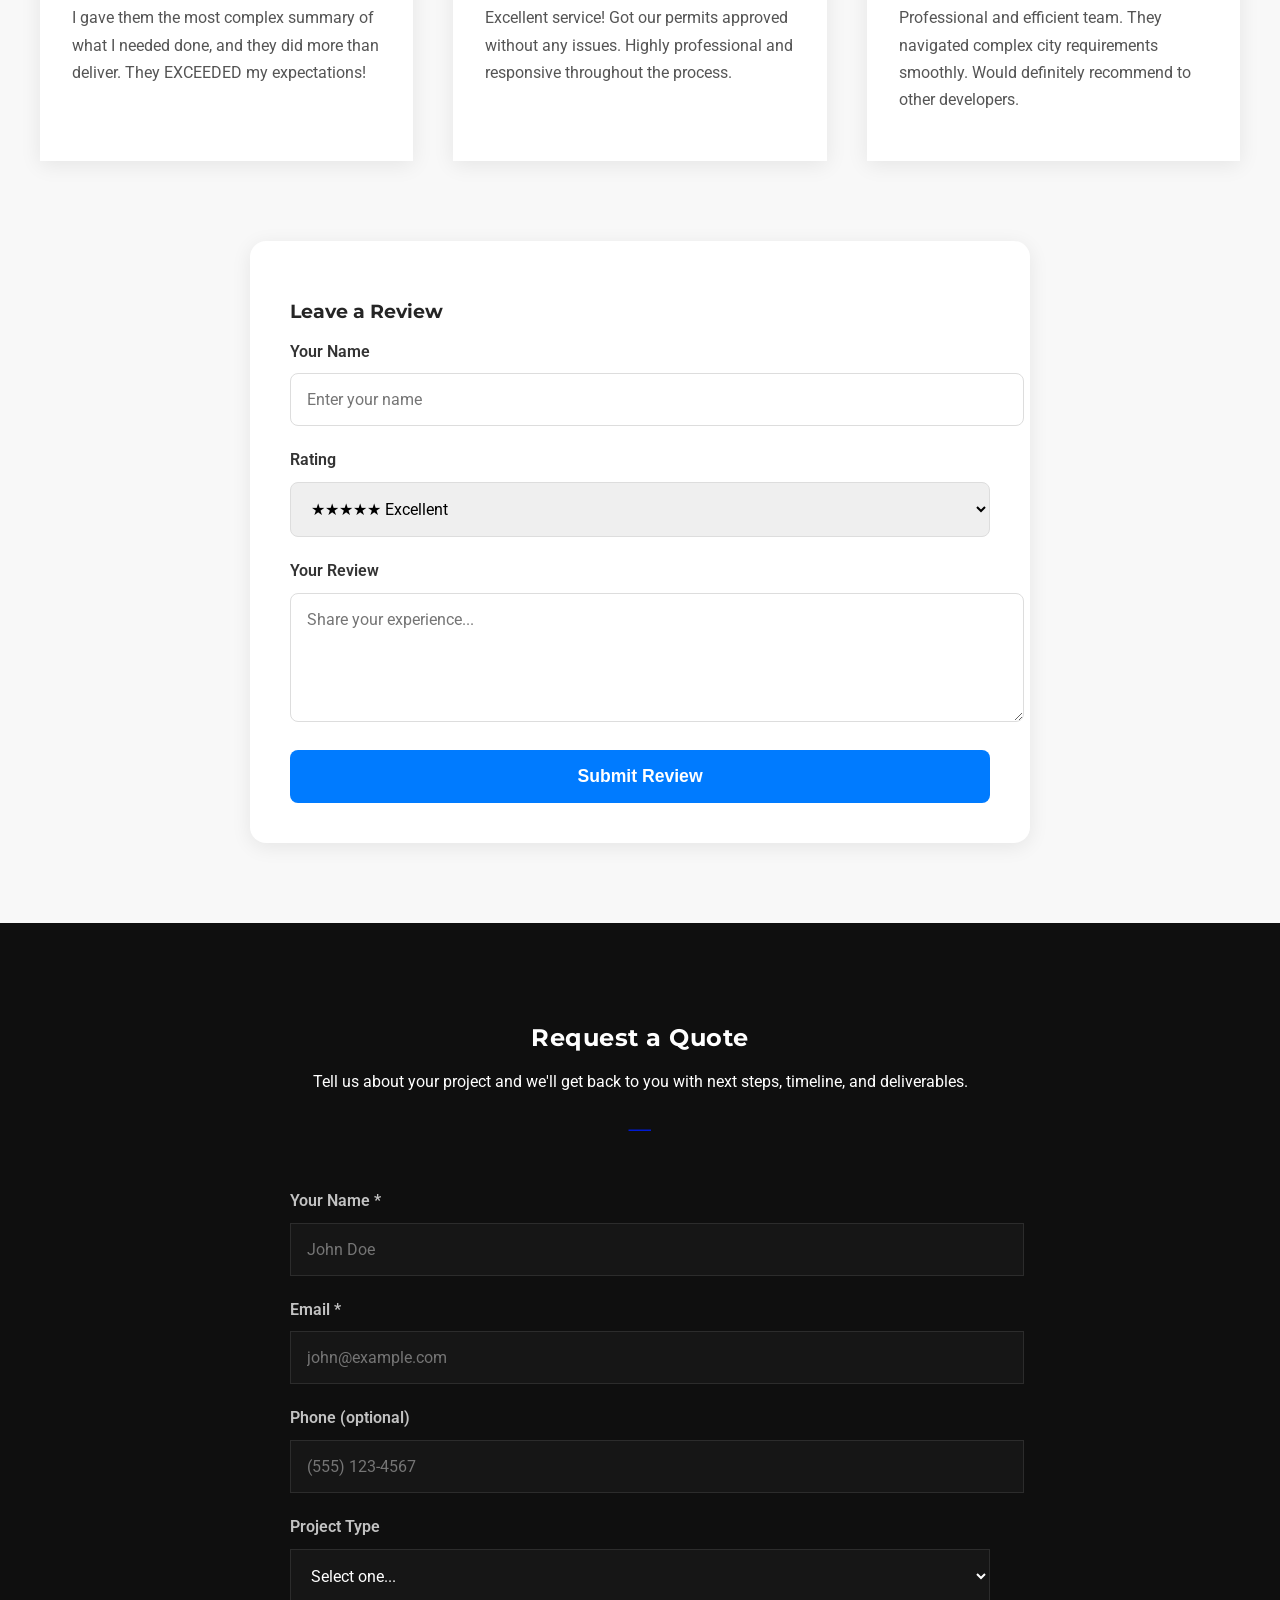
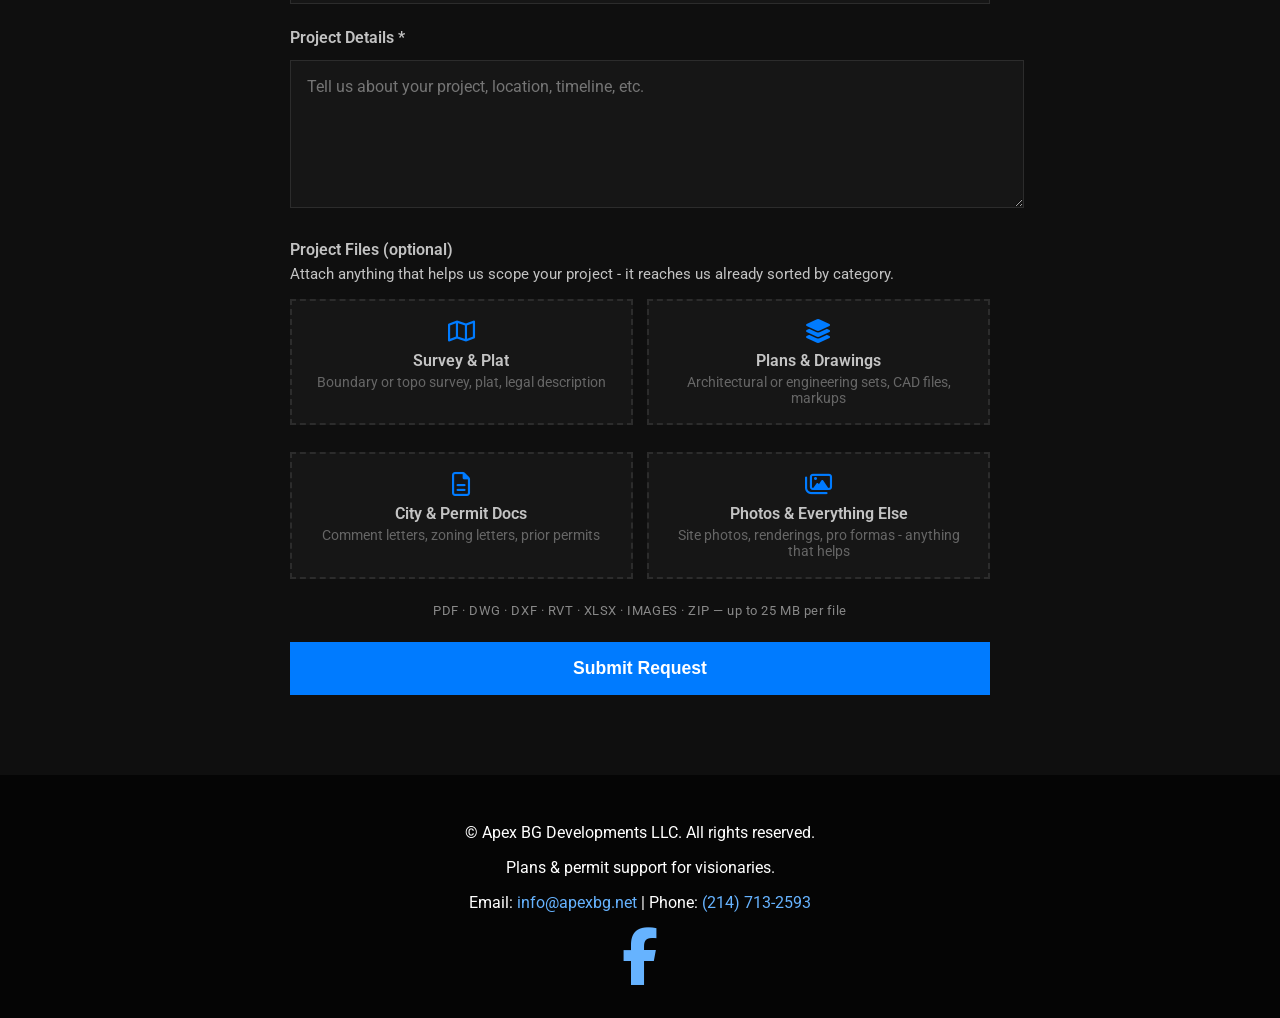
==== commit 973c2203: "Dotec-style restyle: theme, floating quote form, portfolio project links" ====
--- a/index.html
+++ b/index.html
@@ -9,6 +9,8 @@
   <link href="https://unpkg.com/aos@2.3.4/dist/aos.css" rel="stylesheet" />
   <!-- Font Awesome for Facebook Icon -->
   <link rel="stylesheet" href="https://cdnjs.cloudflare.com/ajax/libs/font-awesome/6.5.0/css/all.min.css" />
+    <!-- Google Fonts -->
+  <link href="https://fonts.googleapis.com/css2?family=Montserrat:wght@300;400;500;600;700;800&family=Roboto:wght@400;500&display=swap" rel="stylesheet" />
   <style>
     body {
       margin: 0;
@@ -578,6 +580,67 @@
         padding: 60px 0;
       }
     }
+  
+    /* ===== DOTEC-STYLE THEME ===== */
+    body { font-family: Roboto, Arial, sans-serif !important; color: #252525 !important; }
+    h1, h2, h3, h4, h5 { font-family: Montserrat, sans-serif !important; }
+    header, header.scrolled { background: rgba(0,0,0,.45) !important; }
+    .nav > a, .nav-dropdown > a, .header-contact a { text-transform: uppercase; font-family: Montserrat, sans-serif !important; font-weight: 600; font-size: 11.5px; letter-spacing: 1.2px; }
+    .nav .nav-cta { background: #001AD3 !important; color: #fff !important; border-radius: 0 !important; text-transform: uppercase; font-weight: 700; letter-spacing: 1.2px; padding: 12px 20px !important; }
+    .dropdown-menu a { text-transform: none !important; }
+    .btn, .hero-actions .btn { text-decoration: none !important; border-radius: 0 !important; text-transform: uppercase; font-family: Montserrat, sans-serif !important; font-weight: 700 !important; font-size: 13px !important; letter-spacing: 1.5px; padding: 16px 30px !important; min-width: 0 !important; }
+    .btn.primary { background: #001AD3 !important; border: 2px solid #001AD3 !important; color: #fff !important; }
+    .btn.primary:hover { background: #0013a8 !important; }
+    .btn.secondary { background: transparent !important; border: 2px solid #fff !important; color: #fff !important; }
+    .hero { background: none !important; background-color: #0a0a0a !important; position: relative; }
+    .hero::after { content: ""; position: absolute; inset: 0; background: linear-gradient(90deg, rgba(0,0,0,.6) 0%, rgba(0,0,0,.25) 55%, rgba(0,0,0,.5) 100%); z-index: 0; }
+    .hero .container { position: relative; z-index: 1; }
+    .hero-content { text-align: left !important; }
+    .hero-text > img { display: none !important; }
+    .hero-text h1 { font-weight: 800 !important; font-size: 2.9rem !important; line-height: 1.15 !important; }
+    .hero-text p { font-family: Roboto, sans-serif; color: rgba(255,255,255,.85); }
+    .hero-actions { justify-content: flex-start !important; }
+    .dt-eyebrow { font-family: Montserrat, sans-serif; font-weight: 700; font-size: 13px; letter-spacing: 2.5px; text-transform: uppercase; color: #fff; margin-bottom: 14px; }
+    .dt-eyebrow::after { content: ""; display: block; width: 42px; height: 3px; background: #001AD3; margin-top: 10px; }
+    .section-header h2 { font-weight: 700 !important; letter-spacing: .5px; }
+    .divider span { color: #001AD3 !important; }
+    .service-item { border-radius: 0 !important; box-shadow: 0 2px 14px rgba(0,0,0,.08) !important; }
+    .service-item h3 { font-weight: 700 !important; }
+    .review-card { border-radius: 0 !important; }
+    footer, .site-footer { background: #050505 !important; }
+    .portfolio-link { color: #4d79ff; text-transform: uppercase; font-family: Montserrat, sans-serif; font-weight: 700; font-size: 12px; letter-spacing: 1.5px; text-decoration: none; }
+    @media (max-width: 900px) {
+      .dt-quote { display: none; }
+      .hero-text { max-width: 100% !important; }
+      .hero-text h1 { font-size: 2rem !important; }
+    }
+
+    /* home hero: B&W photo */
+    .hero::before { content: ""; position: absolute; inset: 0; background: url('1-hero-bg.jpg') center/cover no-repeat; filter: grayscale(1) brightness(.5); z-index: 0; }
+    .hero-text { max-width: 56%; }
+    /* floating quote card */
+    .dt-quote { position: absolute; right: 4%; top: 50%; transform: translateY(-50%); width: 370px; background: rgba(14,14,14,.93); padding: 26px; z-index: 2; }
+    .dt-quote .dt-row { display: flex; gap: 12px; }
+    .dt-quote label { display: block; font-family: Montserrat, sans-serif; font-weight: 600; font-size: 10px; letter-spacing: 1.5px; color: rgba(255,255,255,.55); margin-bottom: 6px; }
+    .dt-quote input, .dt-quote select, .dt-quote textarea { width: 100%; background: #161616; border: 1px solid #2c2c2c; color: #fff; padding: 10px 12px; font-family: Roboto, sans-serif; font-size: 14px; box-sizing: border-box; }
+    .dt-quote .dt-field { flex: 1; margin-bottom: 14px; }
+    .dt-quote button { width: 100%; background: #001AD3; color: #fff; border: none; padding: 15px; font-family: Montserrat, sans-serif; font-weight: 700; font-size: 13px; letter-spacing: 1.5px; cursor: pointer; }
+    /* portfolio -> dark projects band */
+    #portfolio { background: #0a0a0a !important; position: relative; }
+    #portfolio::before { content: ""; position: absolute; inset: 0; background: url('blueprint.svg') center/60% repeat; opacity: .07; }
+    #portfolio .container { position: relative; }
+    #portfolio .section-header h2, #portfolio .section-header p { color: #fff !important; }
+    .portfolio-item { background: #141414 !important; border-radius: 0 !important; }
+    .portfolio-item .portfolio-content h3 { color: #fff !important; font-weight: 700 !important; }
+    .portfolio-item .portfolio-content p { color: rgba(255,255,255,.65) !important; }
+    /* contact -> dark band */
+    #contact { background: #0f0f0f !important; }
+    #contact .section-header h2, #contact .section-header p { color: #fff !important; }
+    #contact label, #contact .upload-label, #contact .upload-help { color: rgba(255,255,255,.75) !important; }
+    #contact input, #contact select, #contact textarea { background: #161616 !important; border: 1px solid #2c2c2c !important; color: #fff !important; border-radius: 0 !important; }
+    #contact .upload-box { background: #161616 !important; border-color: #2c2c2c !important; border-radius: 0 !important; color: rgba(255,255,255,.75) !important; }
+    #contact .contact-form { background: transparent !important; box-shadow: none !important; border-radius: 0 !important; padding: 0 !important; }
+    #contact button, #contact .btn, #contact input[type=submit] { border-radius: 0 !important; }
   </style>
   <link rel="canonical" href="https://www.apexbg.net/" />
   <meta property="og:type" content="website" />
@@ -635,6 +698,8 @@
           </div>
         </div>
         <a href="#portfolio">Portfolio</a>
+        <a href="who-we-serve.html">Who We Serve</a>
+        
         <a href="#process">How We Work</a>
         <a href="#about">About</a>
         <a href="#reviews">Reviews</a>
@@ -650,6 +715,7 @@
   <section class="hero" id="hero">
     <div class="container hero-content" data-aos="fade-up">
       <div class="hero-text">
+        <div class="dt-eyebrow">Apex BG Developments LLC</div>
         <img src="logo.png" alt="Apex BG Developments" style="height:120px;margin-bottom:1.5rem;" />
         <h1>Design Management That Keeps Your Project Moving.</h1>
         <p>
@@ -661,6 +727,19 @@
         </div>
       </div>
     </div>
+    <form class="dt-quote" action="https://formspree.io/f/xqekarzz" method="POST">
+      <div class="dt-row">
+        <div class="dt-field"><label>FIRST</label><input name="first_name" required></div>
+        <div class="dt-field"><label>LAST</label><input name="last_name" required></div>
+      </div>
+      <div class="dt-row">
+        <div class="dt-field"><label>EMAIL</label><input type="email" name="email" required></div>
+        <div class="dt-field"><label>PHONE</label><input type="tel" name="phone"></div>
+      </div>
+      <div class="dt-field"><label>TYPE OF SERVICE</label><select name="project-type"><option value="">---</option><option value="residential">Residential</option><option value="commercial">Commercial (Restaurant, Office, etc.)</option><option value="civil">Civil / Site Development</option><option value="other">Other</option></select></div>
+      <div class="dt-field"><label>MESSAGE</label><textarea name="message" rows="4" required></textarea></div>
+      <button type="submit">SEND MESSAGE</button>
+    </form>
   </section>
 
   <!-- MAIN CONTENT -->
@@ -734,6 +813,7 @@
             <div class="portfolio-content">
               <h3>Back Nine Golf – Commercial Entertainment Build</h3>
               <p>We supported the build-out of this indoor golf entertainment space, helping bring a high-end, tech-driven concept to life. With support, our team helped make sure the space was clean, functional, and ready for heavy commercial use. This is one of many entertainment projects we’ve helped deliver for repeat clients.</p>
+              <p><a class="portfolio-link" href="back-nine-golf.html">View Project &#8594;</a></p>
             </div>
           </div>
           <div class="portfolio-item">
@@ -741,6 +821,7 @@
             <div class="portfolio-content">
               <h3>Modern Residential Home</h3>
               <p>Provided planning for this modern single-family home, ensuring efficient routing, proper tie-ins, and smooth city approval. Our work helped streamline construction and keep the project moving without delays.</p>
+              <p><a class="portfolio-link" href="modern-residential-home.html">View Project &#8594;</a></p>
             </div>
           </div>
           <div class="portfolio-item">
@@ -748,6 +829,7 @@
             <div class="portfolio-content">
               <h3>Tropical Smoothie Café – Retail Buildout</h3>
               <p>Designed plans and coordination with the city for this Tropical Smoothie Café location, helping streamline the layout, exterior design, and site integration. A clean, efficient build designed for high traffic, strong branding, and smooth day-to-day operations.</p>
+              <p><a class="portfolio-link" href="tropical-smoothie-cafe.html">View Project &#8594;</a></p>
             </div>
           </div>
           <div class="portfolio-item">
@@ -755,6 +837,7 @@
             <div class="portfolio-content">
               <h3>Outdoor Sauna – Structural Design</h3>
               <p>APEX delivered the design for this modern outdoor sauna, ensuring strength, stability, and clean lines. Created for durability and compliance, this build blends premium aesthetics with long-term performance.</p>
+              <p><a class="portfolio-link" href="outdoor-sauna.html">View Project &#8594;</a></p>
             </div>
           </div>
           <div class="portfolio-item">
@@ -762,6 +845,7 @@
             <div class="portfolio-content">
               <h3>Patio Covers & Outdoor Living Spaces</h3>
               <p>Bring dozens of outdoor living projects like these to life year-round, supporting everything from layout planning to city/county coordination. These are just a few examples — we assist with over 20+ patio cover projects every year, helping homeowners create clean, functional, and long-lasting outdoor spaces built to fit their lifestyle.</p>
+              <p><a class="portfolio-link" href="patio-covers.html">View Project &#8594;</a></p>
             </div>
           </div>
           <div class="portfolio-item">
@@ -769,6 +853,7 @@
             <div class="portfolio-content">
               <h3>20,000+ SF Dormitory – Concept & Design Support</h3>
               <p>Assisted in the planning and design coordination for this 20,000 SF dormitory concept, helping shape a clean, modern layout built for scale and functionality. From early layout strategy to overall project coordination, this project reflects our experience handling large-footprint residential and institutional developments.</p>
+              <p><a class="portfolio-link" href="dormitory-concept.html">View Project &#8594;</a></p>
             </div>
           </div>
         </div>
@@ -804,6 +889,7 @@
             scrutiny.
           </p>
           <div class="divider"><span>⸻</span></div>
+          <p style="text-align:center;margin-top:1.5rem;"><a class="btn primary" href="about.html">Our Story</a></p>
         </div>
       </div>
     </section>
